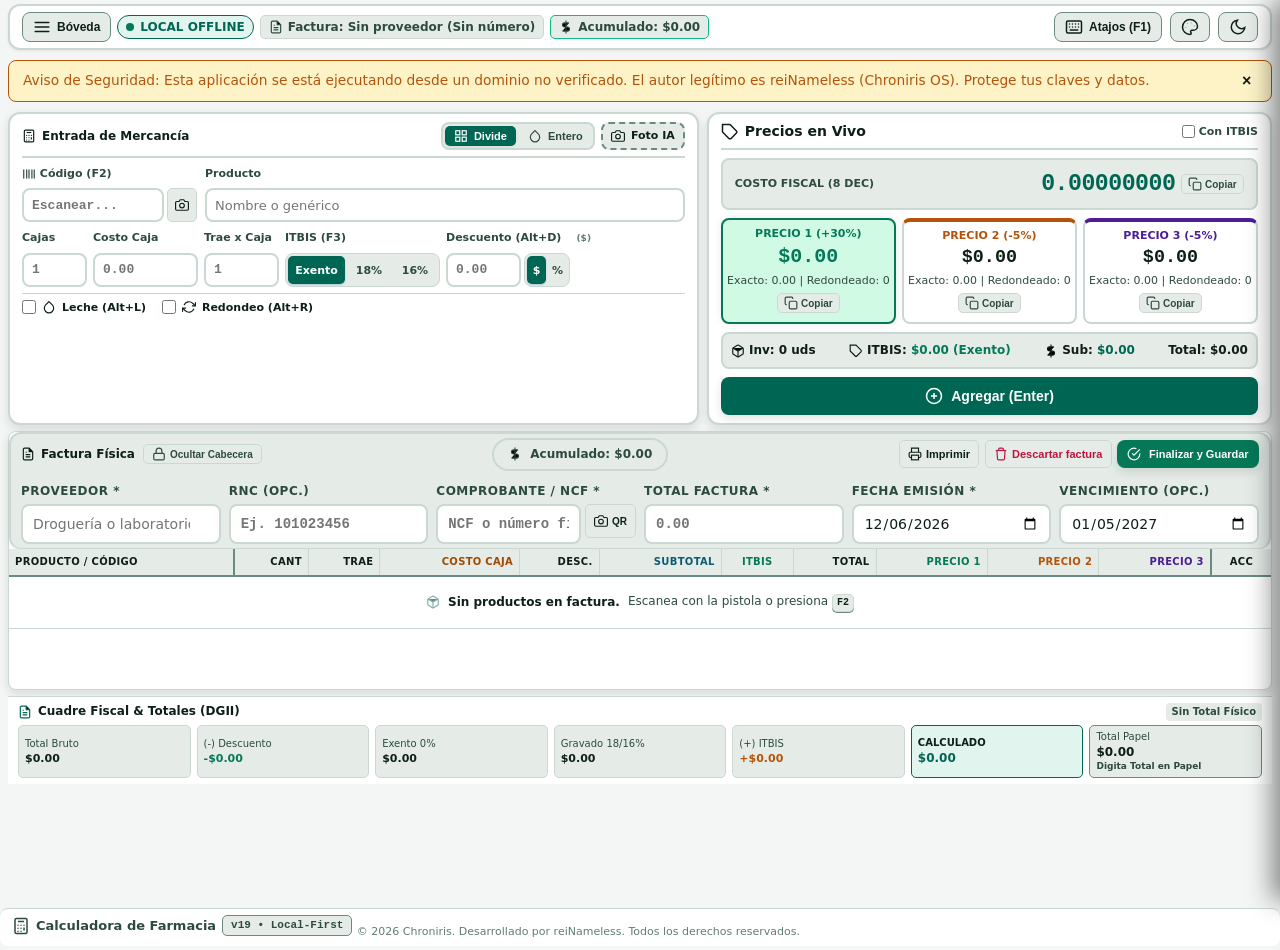
==== index.html @ 30083e2b "feat(release): version publica oficial de Calculadora de Farmacia (Chroniris PWA v43)" ====
<!DOCTYPE html>
<html lang="es" data-tema="claro">
<head>
    <meta charset="UTF-8">
    <meta name="viewport" content="width=device-width, initial-scale=1.0">
    <meta name="description" content="Calculadora de Farmacia y Cockpit de Operaciones Local-First con cálculo fiscal dominicano a 8 decimales, validación GS1 y comprobantes DGII.">
    <meta name="author" content="Chroniris / reiNameless">
    <meta name="referrer" content="strict-origin-when-cross-origin">
    <meta name="color-scheme" content="light dark">
    <meta http-equiv="Content-Security-Policy" content="default-src 'self'; script-src 'self' 'unsafe-inline'; worker-src 'self'; style-src 'self' 'unsafe-inline'; img-src 'self' data: blob:; connect-src 'self' https://generativelanguage.googleapis.com; object-src 'none'; frame-ancestors 'none';">
    <script>
        // Anti-Clickjacking Framebusting Protection (Chroniris OS)
        if (window.top !== window.self) {
            try { window.top.location = window.self.location; } catch (_) {}
            document.documentElement.style.display = 'none';
            throw new Error('Chroniris OS: Bloqueado por seguridad contra incrustacion en marcos no autorizados (Anti-Clickjacking).');
        }
    </script>
    <title>Calculadora de Farmacia</title>
    <link rel="preconnect" href="https://generativelanguage.googleapis.com" crossorigin>
    <link rel="dns-prefetch" href="https://generativelanguage.googleapis.com">
    <link rel="manifest" href="manifest.json">
    <meta name="theme-color" content="#0052CC">
    <meta name="apple-mobile-web-app-capable" content="yes">
    <meta name="apple-mobile-web-app-status-bar-style" content="default">
    <meta name="apple-mobile-web-app-title" content="Calc Farmacia">
    <link rel="apple-touch-icon" href="icons/icon-192.png">
    <link rel="icon" type="image/png" sizes="192x192" href="icons/icon-192.png">
    <link rel="icon" type="image/svg+xml" href="icons/icon.svg">
    <link rel="stylesheet" href="css/estilos.css">
    <script>
        (function() {
            try {
                var t = localStorage.getItem('farmacia_tema') || 'claro';
                var p = localStorage.getItem('farmacia_paleta') || 'botica';
                document.documentElement.setAttribute('data-tema', t);
                document.documentElement.setAttribute('data-paleta', p);
            } catch (_) {}
        })();
    </script>
</head>
<body>
<svg xmlns="http://www.w3.org/2000/svg" style="display:none">
        <defs>
            <symbol id="i-calc" viewBox="0 0 24 24"><rect x="4" y="2" width="16" height="20" rx="2" stroke="currentColor" stroke-width="2" fill="none"/><line x1="8" y1="6" x2="16" y2="6" stroke="currentColor" stroke-width="2"/><line x1="16" y1="14" x2="16" y2="18" stroke="currentColor" stroke-width="2"/><circle cx="8" cy="11" r="1" fill="currentColor"/><circle cx="12" cy="11" r="1" fill="currentColor"/><circle cx="16" cy="11" r="1" fill="currentColor"/><circle cx="8" cy="15" r="1" fill="currentColor"/><circle cx="12" cy="15" r="1" fill="currentColor"/><circle cx="8" cy="19" r="1" fill="currentColor"/><circle cx="12" cy="19" r="1" fill="currentColor"/></symbol>
            <symbol id="i-doc" viewBox="0 0 24 24"><path d="M14 2H6a2 2 0 0 0-2 2v16a2 2 0 0 0 2 2h12a2 2 0 0 0 2-2V8z" stroke="currentColor" stroke-width="2" fill="none"/><path d="M14 2v6h6M16 13H8M16 17H8M10 9H8" stroke="currentColor" stroke-width="2"/></symbol>
            <symbol id="i-scan" viewBox="0 0 24 24"><path d="M8 3H5a2 2 0 0 0-2 2v3m18 0V5a2 2 0 0 0-2-2h-3m0 18h3a2 2 0 0 0 2-2v-3M3 16v3a2 2 0 0 0 2 2h3" stroke="currentColor" stroke-width="2" fill="none"/></symbol>
            <symbol id="i-list" viewBox="0 0 24 24"><path d="M8 6h13M8 12h13M8 18h13M3 6h.01M3 12h.01M3 18h.01" stroke="currentColor" stroke-width="2"/></symbol>
            <symbol id="i-hist" viewBox="0 0 24 24"><circle cx="12" cy="12" r="10" stroke="currentColor" stroke-width="2" fill="none"/><path d="M12 6v6l4 2" stroke="currentColor" stroke-width="2"/></symbol>
            <symbol id="i-box" viewBox="0 0 24 24"><path d="M21 16V8a2 2 0 0 0-1-1.73l-7-4a2 2 0 0 0-2 0l-7 4A2 2 0 0 0 3 8v8a2 2 0 0 0 1 1.73l7 4a2 2 0 0 0 2 0l7-4A2 2 0 0 0 21 16z" stroke="currentColor" stroke-width="2" fill="none"/><path d="M3.27 6.96 12 12.01l8.73-5.05M12 22.08V12" stroke="currentColor" stroke-width="2"/></symbol>
            <symbol id="i-wallet" viewBox="0 0 24 24"><path d="M12 1v22M17 5H9.5a3.5 3.5 0 0 0 0 7h5a3.5 3.5 0 0 1 0 7H6" stroke="currentColor" stroke-width="2"/></symbol>
            <symbol id="i-pct" viewBox="0 0 24 24"><path d="M19 5 5 19" stroke="currentColor" stroke-width="2"/><circle cx="6.5" cy="6.5" r="2.5" stroke="currentColor" stroke-width="2" fill="none"/><circle cx="17.5" cy="17.5" r="2.5" stroke="currentColor" stroke-width="2" fill="none"/></symbol>
            <symbol id="i-sync" viewBox="0 0 24 24"><path d="M23 4v6h-6M1 20v-6h6" stroke="currentColor" stroke-width="2" fill="none"/><path d="M3.51 9a9 9 0 0 1 14.85-3.36L23 10M1 14l4.64 4.36A9 9 0 0 0 20.49 15" stroke="currentColor" stroke-width="2" fill="none"/></symbol>
            <symbol id="i-plus" viewBox="0 0 24 24"><circle cx="12" cy="12" r="10" stroke="currentColor" stroke-width="2" fill="none"/><line x1="12" y1="8" x2="12" y2="16" stroke="currentColor" stroke-width="2"/><line x1="8" y1="12" x2="16" y2="12" stroke="currentColor" stroke-width="2"/></symbol>
            <symbol id="i-copy" viewBox="0 0 24 24"><rect x="9" y="9" width="13" height="13" rx="2" stroke="currentColor" stroke-width="2" fill="none"/><path d="M5 15H4a2 2 0 0 1-2-2V4a2 2 0 0 1 2-2h9a2 2 0 0 1 2 2v1" stroke="currentColor" stroke-width="2" fill="none"/></symbol>
            <symbol id="i-check" viewBox="0 0 24 24"><polyline points="20 6 9 17 4 12" stroke="currentColor" stroke-width="2.5" fill="none" stroke-linecap="round" stroke-linejoin="round"/></symbol>
            <symbol id="i-print" viewBox="0 0 24 24"><path d="M6 9V2h12v7M6 18H4a2 2 0 0 1-2-2v-5a2 2 0 0 1 2-2h16a2 2 0 0 1 2 2v5a2 2 0 0 1-2 2h-2" stroke="currentColor" stroke-width="2" fill="none"/><rect x="6" y="14" width="12" height="8" stroke="currentColor" stroke-width="2" fill="none"/></symbol>
            <symbol id="i-checkc" viewBox="0 0 24 24"><path d="M22 11.08V12a10 10 0 1 1-5.93-9.14" stroke="currentColor" stroke-width="2" fill="none"/><path d="M22 4 12 14.01l-3-3" stroke="currentColor" stroke-width="2" fill="none"/></symbol>
            <symbol id="i-edit" viewBox="0 0 24 24"><path d="M11 4H4a2 2 0 0 0-2 2v14a2 2 0 0 0 2 2h14a2 2 0 0 0 2-2v-7" stroke="currentColor" stroke-width="2" fill="none"/><path d="M18.5 2.5a2.121 2.121 0 0 1 3 3L12 15l-4 1 1-4 9.5-9.5z" stroke="currentColor" stroke-width="2" fill="none"/></symbol>
            <symbol id="i-trash" viewBox="0 0 24 24"><polyline points="3 6 5 6 21 6" stroke="currentColor" stroke-width="2"/><path d="M19 6l-1 14a2 2 0 0 1-2 2H8a2 2 0 0 1-2-2L5 6m3 0V4a2 2 0 0 1 2-2h4a2 2 0 0 1 2 2v2" stroke="currentColor" stroke-width="2" fill="none"/></symbol>
            <symbol id="i-warn" viewBox="0 0 24 24"><path d="M10.29 3.86 1.82 18a2 2 0 0 0 1.71 3h16.94a2 2 0 0 0 1.71-3L13.71 3.86a2 2 0 0 0-3.42 0zM12 9v4M12 17h.01" stroke="currentColor" stroke-width="2" fill="none"/></symbol>
            <symbol id="i-folder" viewBox="0 0 24 24"><path d="M22 19a2 2 0 0 1-2 2H4a2 2 0 0 1-2-2V5a2 2 0 0 1 2-2h5l2 3h9a2 2 0 0 1 2 2z" stroke="currentColor" stroke-width="2" fill="none"/></symbol>
            <symbol id="i-down" viewBox="0 0 24 24"><path d="M21 15v4a2 2 0 0 1-2 2H5a2 2 0 0 1-2-2v-4M7 10l5 5 5-5M12 15V3" stroke="currentColor" stroke-width="2" fill="none"/></symbol>
            <symbol id="i-up" viewBox="0 0 24 24"><path d="M21 15v4a2 2 0 0 1-2 2H5a2 2 0 0 1-2-2v-4M17 8l-5-5-5 5M12 3v12" stroke="currentColor" stroke-width="2" fill="none"/></symbol>
            <symbol id="i-drop" viewBox="0 0 24 24"><path d="M12 2.69l5.66 5.66a8 8 0 1 1-11.31 0z" stroke="currentColor" stroke-width="2" fill="none"/></symbol>
            <symbol id="i-grid" viewBox="0 0 24 24"><rect x="3" y="3" width="7" height="7" stroke="currentColor" stroke-width="2" fill="none"/><rect x="14" y="3" width="7" height="7" stroke="currentColor" stroke-width="2" fill="none"/><rect x="14" y="14" width="7" height="7" stroke="currentColor" stroke-width="2" fill="none"/><rect x="3" y="14" width="7" height="7" stroke="currentColor" stroke-width="2" fill="none"/></symbol>
            <symbol id="i-barcode" viewBox="0 0 24 24"><path d="M3 5v14M8 5v14M12 5v14M17 5v14M21 5v14" stroke="currentColor" stroke-width="2" stroke-linecap="round"/></symbol>
            <symbol id="i-tag" viewBox="0 0 24 24"><path d="M20.59 13.41l-7.17 7.17a2 2 0 0 1-2.83 0L2 12V2h10l8.59 8.59a2 2 0 0 1 0 2.82z" stroke="currentColor" stroke-width="2" fill="none"/><line x1="7" y1="7" x2="7.01" y2="7" stroke="currentColor" stroke-width="2"/></symbol>
            <symbol id="i-settings" viewBox="0 0 24 24"><circle cx="12" cy="12" r="3" stroke="currentColor" stroke-width="2" fill="none"/><path d="M19.4 15a1.65 1.65 0 0 0 .33 1.82l.06.06a2 2 0 0 1-2.83 2.83l-.06-.06a1.65 1.65 0 0 0-1.82-.33 1.65 1.65 0 0 0-1 1.51V21a2 2 0 0 1-4 0v-.09A1.65 1.65 0 0 0 9 19.4a1.65 1.65 0 0 0-1.82.33l-.06.06a2 2 0 0 1-2.83-2.83l.06-.06a1.65 1.65 0 0 0 .33-1.82 1.65 1.65 0 0 0-1.51-1H3a2 2 0 0 1 0-4h.09A1.65 1.65 0 0 0 4.6 9a1.65 1.65 0 0 0-.33-1.82l-.06-.06a2 2 0 0 1 2.83-2.83l.06.06a1.65 1.65 0 0 0 1.82.33H9a1.65 1.65 0 0 0 1-1.51V3a2 2 0 0 1 4 0v.09a1.65 1.65 0 0 0 1 1.51 1.65 1.65 0 0 0 1.82-.33l.06-.06a2 2 0 0 1 2.83 2.83l-.06.06a1.65 1.65 0 0 0-.33 1.82V9a1.65 1.65 0 0 0 1.51 1H21a2 2 0 0 1 0 4h-.09a1.65 1.65 0 0 0-1.51 1z" stroke="currentColor" stroke-width="2" fill="none"/></symbol>
            <symbol id="i-lock" viewBox="0 0 24 24"><rect x="3" y="11" width="18" height="11" rx="2" ry="2" stroke="currentColor" stroke-width="2" fill="none"/><path d="M7 11V7a5 5 0 0 1 10 0v4" stroke="currentColor" stroke-width="2" fill="none"/></symbol>
            <symbol id="i-unlock" viewBox="0 0 24 24"><rect x="3" y="11" width="18" height="11" rx="2" ry="2" stroke="currentColor" stroke-width="2" fill="none"/><path d="M7 11V7a5 5 0 0 1 9.9-1" stroke="currentColor" stroke-width="2" fill="none"/></symbol>
            <symbol id="i-camera" viewBox="0 0 24 24"><path d="M23 19a2 2 0 0 1-2 2H3a2 2 0 0 1-2-2V8a2 2 0 0 1 2-2h4l2-3h6l2 3h4a2 2 0 0 1 2 2z" stroke="currentColor" stroke-width="2" fill="none"/><circle cx="12" cy="13" r="4" stroke="currentColor" stroke-width="2" fill="none"/></symbol>
            <symbol id="i-moon" viewBox="0 0 24 24"><path d="M21 12.79A9 9 0 1 1 11.21 3 7 7 0 0 0 21 12.79z" stroke="currentColor" stroke-width="2" fill="none"/></symbol>
            <symbol id="i-sun" viewBox="0 0 24 24"><circle cx="12" cy="12" r="5" stroke="currentColor" stroke-width="2" fill="none"/><line x1="12" y1="1" x2="12" y2="3" stroke="currentColor" stroke-width="2"/><line x1="12" y1="21" x2="12" y2="23" stroke="currentColor" stroke-width="2"/><line x1="4.22" y1="4.22" x2="5.64" y2="5.64" stroke="currentColor" stroke-width="2"/><line x1="18.36" y1="18.36" x2="19.78" y2="19.78" stroke="currentColor" stroke-width="2"/><line x1="1" y1="12" x2="3" y2="12" stroke="currentColor" stroke-width="2"/><line x1="21" y1="12" x2="23" y2="12" stroke="currentColor" stroke-width="2"/><line x1="4.22" y1="19.78" x2="5.64" y2="18.36" stroke="currentColor" stroke-width="2"/><line x1="18.36" y1="5.64" x2="19.78" y2="4.22" stroke="currentColor" stroke-width="2"/></symbol>
            <symbol id="i-menu" viewBox="0 0 24 24"><line x1="3" y1="12" x2="21" y2="12" stroke="currentColor" stroke-width="2.2" stroke-linecap="round"/><line x1="3" y1="6" x2="21" y2="6" stroke="currentColor" stroke-width="2.2" stroke-linecap="round"/><line x1="3" y1="18" x2="21" y2="18" stroke="currentColor" stroke-width="2.2" stroke-linecap="round"/></symbol>
            <symbol id="i-close" viewBox="0 0 24 24"><line x1="18" y1="6" x2="6" y2="18" stroke="currentColor" stroke-width="2.2" stroke-linecap="round"/><line x1="6" y1="6" x2="18" y2="18" stroke="currentColor" stroke-width="2.2" stroke-linecap="round"/></symbol>
            <symbol id="i-kbd" viewBox="0 0 24 24"><rect x="2" y="4" width="20" height="16" rx="2" stroke="currentColor" stroke-width="2" fill="none"/><line x1="6" y1="8" x2="6" y2="8" stroke="currentColor" stroke-width="2" stroke-linecap="round"/><line x1="10" y1="8" x2="10" y2="8" stroke="currentColor" stroke-width="2" stroke-linecap="round"/><line x1="14" y1="8" x2="14" y2="8" stroke="currentColor" stroke-width="2" stroke-linecap="round"/><line x1="18" y1="8" x2="18" y2="8" stroke="currentColor" stroke-width="2" stroke-linecap="round"/><line x1="6" y1="12" x2="6" y2="12" stroke="currentColor" stroke-width="2" stroke-linecap="round"/><line x1="10" y1="12" x2="10" y2="12" stroke="currentColor" stroke-width="2" stroke-linecap="round"/><line x1="14" y1="12" x2="14" y2="12" stroke="currentColor" stroke-width="2" stroke-linecap="round"/><line x1="18" y1="12" x2="18" y2="12" stroke="currentColor" stroke-width="2" stroke-linecap="round"/><line x1="7" y1="16" x2="17" y2="16" stroke="currentColor" stroke-width="2" stroke-linecap="round"/></symbol>
            <symbol id="i-info" viewBox="0 0 24 24"><circle cx="12" cy="12" r="10" stroke="currentColor" stroke-width="2" fill="none"/><line x1="12" y1="16" x2="12" y2="12" stroke="currentColor" stroke-width="2"/><line x1="12" y1="8" x2="12.01" y2="8" stroke="currentColor" stroke-width="2"/></symbol>
            <symbol id="i-palette" viewBox="0 0 24 24"><circle cx="13.5" cy="6.5" r=".5" fill="currentColor"/><circle cx="17.5" cy="10.5" r=".5" fill="currentColor"/><circle cx="8.5" cy="7.5" r=".5" fill="currentColor"/><circle cx="6.5" cy="12.5" r=".5" fill="currentColor"/><path d="M12 2C6.5 2 2 6.5 2 12s4.5 10 10 10c.926 0 1.648-.746 1.648-1.688 0-.437-.18-.835-.437-1.125-.29-.289-.438-.652-.438-1.125a1.64 1.64 0 0 1 1.668-1.668h1.996c3.051 0 5.555-2.503 5.555-5.554C21.965 6.012 17.461 2 12 2z" stroke="currentColor" stroke-width="2" fill="none"/></symbol>
        </defs>
    </svg>
<div class="contenedor">

        <!-- CABECERA MINIMALISTA (EL NOMBRE SOLO ESTÁ EN LA PESTAÑA DEL NAVEGADOR) -->
        <header class="barra-superior">
            <div class="header-izquierda" style="flex-wrap:wrap;gap:6px;align-items:center;">
                <!-- BOTÓN HAMBURGUESA / BÓVEDA (ACCESO A DICCIONARIO, FÓRMULAS, IA, HISTORIAL) -->
                <button class="btn-header" id="btnAbrirBoveda" title="Abrir Bóveda del Sistema">
                    <svg class="ico"><use href="#i-menu"/></svg>
                    <span>Bóveda</span>
                </button>
                <div class="indicador-pwa">
                    <span class="punto-verde"></span>
                    <span>LOCAL OFFLINE</span>
                </div>
                <span class="badge-header" id="topInvoiceBadge">
                    <svg class="ico ico-sm"><use href="#i-doc"/></svg>
                    <span id="topInvoiceText">Factura: FAC-00892</span>
                </span>
                <span class="badge-header" id="topItemsCount" style="display:none;">
                    <svg class="ico ico-sm"><use href="#i-box"/></svg>
                    <span>2 productos</span>
                </span>
                <span class="badge-header" id="topDiccionarioCount" style="display:none;" title="Productos aprendidos en el diccionario">
                    <svg class="ico ico-sm"><use href="#i-barcode"/></svg>
                    <span>14 códigos</span>
                </span>
                <span class="badge-header badge-cuadre-top" id="topCuadreBadge">
                    <svg class="ico ico-sm"><use href="#i-wallet"/></svg>
                    <span id="topCuadreText">Acumulado: $0.00</span>
                </span>
            </div>
            <div style="display:flex;gap:var(--espacio-2);align-items:center;">
                <!-- BOTÓN PARA ATAJOS DE TECLADO Y AYUDA -->
                <button type="button" class="btn-header" id="btnModalAtajos" title="Atajos de Teclado y Ayuda (F1)">
                    <svg class="ico"><use href="#i-kbd"/></svg>
                    <span>Atajos (F1)</span>
                </button>
                <!-- BOTÓN PARA ALTERNAR PALETA DE COLORES (BOTICA / COBALTO) -->
                <button type="button" class="btn-header" id="btnTogglePaleta" title="Alternar Paleta: Botica Esmeralda / Cobalto Quirúrgico" aria-label="Alternar Paleta de Colores">
                    <svg class="ico" id="svgIconoPaleta"><use href="#i-palette"/></svg>
                    <span id="txtLabelPaleta" style="display:none;">Botica Esmeralda</span>
                </button>
                <!-- BOTÓN PARA CAMBIAR AL MODO ULTRA-DARK CON ICONO SVG -->
                <button class="btn-header" id="btnToggleTema" title="Alternar Modo Claro / Oscuro" aria-label="Alternar Modo Claro / Oscuro">
                    <svg class="ico" id="svgIconoTema"><use href="#i-moon"/></svg>
                    <span id="txtLabelTema" style="display:none;">Modo Ultra-Dark</span>
                </button>
                <!-- btnAjustesModal en Bóveda -->
            </div>
        </header>

        <div id="notificacionGlobal" class="alert-banner" role="alert" aria-live="polite" style="display:none;margin-bottom:var(--espacio-2);"></div>

        <!-- CONTENIDO PRINCIPAL DE OPERACIONES (COCKPIT DUAL & MODO POS) -->
        <main id="contenidoPrincipal">
            <!-- BARRA DE PESTAÑAS RESPONSIVA PARA SPLIT-SCREEN / MÓVIL (ROL 02) -->
            <nav class="cockpit-tabs-barra" id="cockpitTabs" role="tablist" aria-label="Modo de Operación Cockpit">
                <button type="button" class="cockpit-tab activo" id="tabCockpitCalc" role="tab" aria-selected="true" aria-controls="cockpitColumnaCalc">
                    <svg class="ico ico-sm"><use href="#i-calc"/></svg>
                    <span>1. Entrada</span>
                </button>
                <button type="button" class="cockpit-tab" id="tabCockpitFactura" role="tab" aria-selected="false" aria-controls="cockpitColumnaFactura">
                    <svg class="ico ico-sm"><use href="#i-doc"/></svg>
                    <span>2. Factura & Cuadre</span>
                    <span class="badge-tab-count" id="badgeTabFacturaCount">0</span>
                </button>
            </nav>

            <div class="cockpit-dual-grid" id="cockpitDualGrid">
                <!-- COLUMNA 1: CALCULADORA RÁPIDA Y PRECIOS EN VIVO (CERO SCROLL) -->
                <div class="cockpit-col-calc" id="cockpitColumnaCalc" role="tabpanel" aria-labelledby="tabCockpitCalc">
                    <section class="grid-operativo" id="seccionCalculadora">
                        <!-- Tarjeta Entrada Rápida de Mercancía -->
                        <div class="tarjeta">
                            <div>
                                <div class="tarjeta-header" style="display:flex;justify-content:space-between;align-items:center;flex-wrap:wrap;gap:6px;margin-bottom:8px;">
                                    <span class="tarjeta-titulo" style="font-size:12px;font-weight:700;">
                                        <svg class="ico ico-sm"><use href="#i-calc"/></svg>
                                        <span>Entrada de Mercancía</span>
                                    </span>
                                    <div style="display:flex;gap:6px;align-items:center;">
                                        <div class="selector-tipo-caja" style="margin:0;height:28px;padding:2px;">
                                            <button type="button" class="btn-tipo-opcion activo" id="btnTipoDivisible" style="font-size:11px;padding:2px 8px;">
                                                <svg class="ico ico-sm"><use href="#i-grid"/></svg>
                                                <span>Divide</span>
                                            </button>
                                            <button type="button" class="btn-tipo-opcion" id="btnTipoEntero" style="font-size:11px;padding:2px 8px;">
                                                <svg class="ico ico-sm"><use href="#i-drop"/></svg>
                                                <span>Entero</span>
                                            </button>
                                        </div>
                                        <select id="calcTipo" style="display:none;">
                                            <option value="divisible" selected>Se divide (Pastillas / Blíster / Ampollas)</option>
                                            <option value="entero">Se vende entero (Jarabe / Crema / Gotas)</option>
                                        </select>
                                        <label class="dropzone-foto" style="height:28px;padding:0 8px;font-size:11px;" title="Cargar foto de factura (IA)">
                                            <svg class="ico ico-sm"><use href="#i-camera"/></svg>
                                            <span>Foto IA</span>
                                            <input type="file" id="iaImagenInputDirecto" style="display:none" accept="image/*,application/pdf" multiple>
                                        </label>
                                    </div>
                                </div>

                                <div class="form-grid-compacto">
                                    <!-- Fila 1: Código (compacto ~175px) y Nombre (amplio) -->
                                    <div class="fila-producto-id">
                                        <div class="campo campo-codigo">
                                            <label class="campo-label" for="calcCodigoBarras"><svg class="ico ico-sm"><use href="#i-barcode"/></svg> Código (F2)</label>
                                            <div style="display:flex;gap:3px;">
                                                <input type="text" class="input-control input-mono" id="calcCodigoBarras" placeholder="Escanear..." inputmode="numeric" pattern="[0-9]*" style="flex:1;min-width:0;">
                                                <button type="button" class="btn-icono" id="btnEscanearCamara" title="Escanear con cámara" aria-label="Escanear código de barras con cámara" style="height:34px;padding:0 7px;flex-shrink:0;">
                                                    <svg class="ico ico-sm"><use href="#i-camera"/></svg>
                                                </button>
                                            </div>
                                        </div>
                                        <div class="campo campo-nombre">
                                            <label class="campo-label" for="calcNombre">Producto</label>
                                            <input type="text" class="input-control" id="calcNombre" placeholder="Nombre o genérico" list="listaSugerenciasProductos" autocomplete="off">
                                            <datalist id="listaSugerenciasProductos"></datalist>
                                            <span id="badgeEstadoProducto" style="display:none !important;"></span>
                                        </div>
                                    </div>

                                    <!-- Fila 2: Cajas, Costo, Trae, ITBIS y Descuento en proporciones óptimas -->
                                    <div class="fila-valores-compacta">
                                        <div class="campo campo-cajas">
                                            <label class="campo-label" for="calcCajasCompradas">Cajas</label>
                                            <input type="number" id="calcCajasCompradas" class="input-control input-mono" placeholder="1" min="1">
                                        </div>
                                        <div class="campo campo-costo">
                                            <div style="display:flex;justify-content:space-between;align-items:center;">
                                                <label class="campo-label" for="calcPrecioCaja">Costo Caja</label>
                                                <span id="badgeVariacionCostoCockpit" class="badge-radar-costo" style="display:none;" aria-live="polite"></span>
                                            </div>
                                            <input type="number" id="calcPrecioCaja" class="input-control input-mono" placeholder="0.00" step="0.01">
                                        </div>
                                        <div class="campo campo-trae" id="boxUnidadesPorCaja">
                                            <label class="campo-label" for="calcUnidadesCaja">Trae x Caja</label>
                                            <input type="number" id="calcUnidadesCaja" class="input-control input-mono" placeholder="1" min="1">
                                        </div>
                                        <div class="campo campo-itbis">
                                            <label class="campo-label">ITBIS (F3)</label>
                                            <div class="selector-itbis-rapido">
                                                <button type="button" class="btn-itbis-opcion activo" id="btnItbis0" data-pct="0">Exento</button>
                                                <button type="button" class="btn-itbis-opcion" id="btnItbis18" data-pct="18">18%</button>
                                                <button type="button" class="btn-itbis-opcion" id="btnItbis16" data-pct="16">16%</button>
                                            </div>
                                            <input type="checkbox" id="calcItbis" style="display:none;">
                                            <span id="lblItbisToggle" style="display:none;">Sumar 18% ITBIS</span>
                                        </div>
                                        <div class="campo campo-desc">
                                            <label class="campo-label" style="display:flex;justify-content:space-between;align-items:center;">
                                                <span>Descuento (Alt+D)</span>
                                                <span style="font-size:9px;color:var(--color-texto-desactivado);" id="lblDescModoTexto">$</span>
                                            </label>
                                            <div style="display:flex;gap:3px;">
                                                <input type="number" id="calcDescuento" class="input-control input-mono" placeholder="0.00" min="0" step="0.01" style="width:75px;">
                                                <div class="selector-desc-modo">
                                                    <button type="button" class="btn-itbis-opcion activo" id="btnDescMonto" title="Descuento en $">$</button>
                                                    <button type="button" class="btn-itbis-opcion" id="btnDescPorc" title="Descuento en %">%</button>
                                                </div>
                                            </div>
                                        </div>
                                    </div>

                                    <!-- Fila Opcional: Lote y Vencimiento (Semáforo FEFO Sanitario - Oculto por Defecto) -->
                                    <div class="fila-fefo-compacta" style="display:none;">
                                        <div class="campo campo-lote" style="width:110px;flex-shrink:0;">
                                            <label class="campo-label" for="calcLote">Lote</label>
                                            <input type="text" id="calcLote" class="input-control input-mono" placeholder="Ej. L-102" style="height:30px;font-size:12px;" autocomplete="off">
                                        </div>
                                        <div class="campo campo-vencimiento" style="width:145px;flex-shrink:0;">
                                            <div style="display:flex;justify-content:space-between;align-items:center;">
                                                <label class="campo-label" for="calcVencimiento">Vence</label>
                                                <span id="badgeSemaforoFefoCockpit" class="badge-fefo-pill" style="display:none;" aria-live="polite"></span>
                                            </div>
                                            <input type="month" id="calcVencimiento" class="input-control input-mono" style="height:30px;font-size:12px;">
                                        </div>
                                        <div style="flex:1;min-width:120px;display:flex;align-items:center;padding-top:12px;">
                                            <span id="textoFefoDetalle" style="font-size:10px;color:var(--color-texto-secundario);line-height:1.2;"></span>
                                        </div>
                                    </div>
                                </div>

                                <!-- Fila 3: Opciones Leche y Redondeo sin texto redundante -->
                                <div style="display:flex;justify-content:flex-start;align-items:center;margin-top:6px;padding-top:6px;border-top:1px solid var(--color-borde);gap:16px;">
                                    <label style="display:inline-flex;align-items:center;gap:6px;cursor:pointer;font-size:11px;font-weight:600;">
                                        <input type="checkbox" id="calcEsLeche" style="width:14px;height:14px;accent-color:var(--color-primario);cursor:pointer;">
                                        <svg class="ico ico-sm"><use href="#i-drop"/></svg>
                                        <span>Leche (Alt+L)</span>
                                    </label>
                                    <label style="display:inline-flex;align-items:center;gap:6px;cursor:pointer;font-size:11px;font-weight:600;">
                                        <input type="checkbox" id="calcRedondeo" style="width:14px;height:14px;accent-color:var(--color-alerta);">
                                        <svg class="ico ico-sm"><use href="#i-sync"/></svg>
                                        <span>Redondeo (Alt+R)</span>
                                    </label>
                                </div>
                            </div>
                        </div>

                        <!-- Tarjeta Salida de Precios en Vivo con Botones de Copiar -->
                        <div class="tarjeta">
                            <div>
                                <div class="tarjeta-header">
                                    <span class="tarjeta-titulo">
                                        <svg class="ico"><use href="#i-tag"/></svg>
                                        <span>Precios en Vivo</span>
                                    </span>
                                    <label style="display:inline-flex;align-items:center;gap:4px;cursor:pointer;font-size:11px;font-weight:600;color:var(--color-texto-secundario);user-select:none;" title="Alternar entre precios netos sin ITBIS o PVP final con ITBIS">
                                        <input type="checkbox" id="chkPreciosConItbis" style="width:13px;height:13px;accent-color:var(--color-primario);cursor:pointer;">
                                        <span>Con ITBIS</span>
                                    </label>
                                </div>

                                <!-- Costo Unitario Fiscal (8 decimales) + Copiar -->
                                <div class="costo-unitario-caja">
                                    <div>
                                        <div style="font-size:11px;color:var(--color-texto-secundario);font-weight:var(--peso-negrita);">COSTO FISCAL (8 DEC)</div>
                                    </div>
                                    <div style="display:flex;align-items:center;gap:6px;">
                                        <span class="numero-costo" id="resCostoUnitario">0.00000000</span>
                                        <button class="copy-chip" id="btnCopyCosto" data-copiar="resCostoUnitario" title="Copiar costo unitario">
                                            <svg class="ico ico-sm"><use href="#i-copy"/></svg> Copiar
                                        </button>
                                    </div>
                                </div>

                                <!-- Fichas P1, P2 y P3 + Copiar -->
                                <div class="precios-grid">
                                    <div class="ficha-precio p1">
                                        <div class="ficha-precio-titulo" id="lblTituloP1" style="color:var(--col-p1-color);">Precio 1 (+30%)</div>
                                        <div class="ficha-precio-cifra" id="resPrecio1">$0.00</div>
                                        <div class="ficha-precio-sub" id="subPrecio1">Red: <b id="resP1Red">$0</b></div>
                                        <button class="copy-chip" data-copiar="resPrecio1" style="margin-top:4px;" title="Copiar Precio 1">
                                            <svg class="ico ico-sm"><use href="#i-copy"/></svg> Copiar
                                        </button>
                                    </div>
                                    <div class="ficha-precio p2">
                                        <div class="ficha-precio-titulo" id="lblTituloP2" style="color:var(--col-p2-color);">Precio 2 (-5%)</div>
                                        <div class="ficha-precio-cifra" id="resPrecio2">$0.00</div>
                                        <div class="ficha-precio-sub" id="subPrecio2">Red: <b id="resP2Red">$0</b></div>
                                        <button class="copy-chip" data-copiar="resPrecio2" style="margin-top:4px;" title="Copiar Precio 2">
                                            <svg class="ico ico-sm"><use href="#i-copy"/></svg> Copiar
                                        </button>
                                    </div>
                                    <div class="ficha-precio p3">
                                        <div class="ficha-precio-titulo" id="lblTituloP3" style="color:var(--col-p3-color);">Precio 3 (-5%)</div>
                                        <div class="ficha-precio-cifra" id="resPrecio3">$0.00</div>
                                        <div class="ficha-precio-sub" id="subPrecio3">Red: <b id="resP3Red">$0</b></div>
                                        <button class="copy-chip" data-copiar="resPrecio3" style="margin-top:4px;" title="Copiar Precio 3">
                                            <svg class="ico ico-sm"><use href="#i-copy"/></svg> Copiar
                                        </button>
                                    </div>
                                </div>

                                <!-- Resumen Numérico Completo -->
                                <div class="resumen-bar">
                                    <span><svg class="ico ico-sm"><use href="#i-box"/></svg> Inv: <b id="resTotalUnidadesInventario">0</b> uds</span>
                                    <span><svg class="ico ico-sm"><use href="#i-tag"/></svg> ITBIS: <b id="resItbisLinea" style="color:var(--color-exito);">$0.00 (Exento)</b></span>
                                    <span><svg class="ico ico-sm"><use href="#i-wallet"/></svg> Sub: <b id="resSubtotalLinea" style="color:var(--color-accion);">$0.00</b></span>
                                    <span>Total: <b id="resAcumuladoConLinea" style="color:var(--color-texto-principal);">$0.00</b></span>
                                </div>
                            </div>

                            <button class="btn-primario" id="btnAgregarProducto">
                                <svg class="ico"><use href="#i-plus"/></svg>
                                <span>Agregar (Enter)</span>
                            </button>
                        </div>
                    </section>

                    <div class="tabla-card" id="seccionProductosRegistrados">
                        <!-- CABECERA DE DATOS DE LA FACTURA FÍSICA (COLAPSABLE / ALT+F) -->
                        <div class="tarjeta-factura" id="seccionDatosFactura" style="padding:4px 10px;border-bottom:1.5px solid var(--color-borde);background:var(--color-superficie-resaltada);">
                            <div class="factura-top-bar" style="padding:0;border:none;">
                                <div style="display:flex;align-items:center;gap:8px;">
                                    <div class="tarjeta-titulo" style="font-size:12px;margin:0;font-weight:700;">
                                        <svg class="ico ico-sm"><use href="#i-doc"/></svg>
                                        <span>Factura Física</span>
                                    </div>
                                    <button type="button" class="btn-toggle-cabecera" id="btnToggleDatosFactura" title="Minimizar / Desplegar datos de factura (Alt+F)" aria-expanded="true" style="padding:2px 8px;font-size:10px;">
                                        <svg class="ico ico-sm" id="icoToggleDatosFactura"><use href="#i-lock"/></svg>
                                        <span id="txtToggleDatosFactura">Cabecera (Alt+F)</span>
                                    </button>
                                </div>
                                <div class="badge-cuadre cuadre-neutro" id="facCuadreBadge">
                                    <svg class="ico ico-sm" id="facCuadreIco"><use href="#i-wallet"/></svg>
                                    <span id="facCuadreText">Acumulado: $0.00</span>
                                </div>
                                <div class="factura-acciones" style="display:flex;gap:6px;align-items:center;">
                                    <button class="btn-icono" id="btnImprimirActual" title="Imprimir Cuadre" style="height:28px;padding:0 8px;font-size:11px;">
                                        <svg class="ico ico-sm"><use href="#i-print"/></svg>
                                        <span>Imprimir</span>
                                    </button>
                                    <button class="btn-icono text-danger" id="btnDescartar" title="Descartar factura" style="height:28px;padding:0 8px;font-size:11px;">
                                        <svg class="ico ico-sm"><use href="#i-trash"/></svg>
                                        <span id="txtDescartar">Descartar</span>
                                    </button>
                                    <button class="btn-primario" id="btnFinalizarFactura" style="height:28px;padding:0 10px;background:var(--color-exito);font-size:11px;">
                                        <svg class="ico ico-sm"><use href="#i-checkc"/></svg>
                                        <span id="txtFinalizar">Finalizar (F4)</span>
                                    </button>
                                </div>
                            </div>

                            <!-- RESUMEN CHIP CUANDO LA CABECERA ESTÁ COLAPSADA -->
                            <div id="resumenFacturaCompacta" class="resumen-factura-compacta" style="display:none;margin-top:3px;">
                                <div class="chip-factura-item">
                                    <span class="chip-tag">Proveedor:</span>
                                    <strong id="chipFacProveedor">Sin proveedor</strong>
                                </div>
                                <div class="chip-factura-item">
                                    <span class="chip-tag">Factura #:</span>
                                    <strong class="mono" id="chipFacNumero">Sin número</strong>
                                </div>
                                <div class="chip-factura-item">
                                    <span class="chip-tag">Papel:</span>
                                    <strong class="mono" id="chipFacTotalPapel">$0.00</strong>
                                </div>
                                <button type="button" class="btn-chip-editar" id="btnExpandirDesdeChip" title="Desplegar y editar datos de factura">
                                    <svg class="ico ico-sm"><use href="#i-edit"/></svg>
                                    <span>Editar (Alt+F)</span>
                                </button>
                            </div>

                            <div id="alertaFacturaDuplicada" class="alert-banner alert-warning" style="display:none;margin-top:4px;"></div>

                            <!-- CAMPOS DE LA FACTURA -->
                            <div class="factura-campos-grid" id="gridCamposFactura" style="margin-top:4px;">
                                <div class="campo">
                                    <label class="campo-label" for="facProveedor">Proveedor *</label>
                                    <input type="text" class="input-control" id="facProveedor" placeholder="Droguería o laboratorio" list="listaProveedoresSugeridos">
                                    <datalist id="listaProveedoresSugeridos"></datalist>
                                </div>
                                <div class="campo">
                                    <label class="campo-label" for="facRnc">RNC (Opc.)</label>
                                    <input type="text" class="input-control input-mono" id="facRnc" placeholder="Ej. 101023456" maxlength="11" inputmode="numeric">
                                </div>
                                <div class="campo">
                                    <label class="campo-label" for="facNumero">Comprobante / NCF *</label>
                                    <div style="display:flex;gap:var(--espacio-1);">
                                        <input type="text" class="input-control input-mono" id="facNumero" placeholder="NCF o número físico" style="flex:1;min-width:0;">
                                        <button type="button" class="btn-icono" id="btnEscanearQrFactura" title="Escanear QR de Factura DGII con Cámara" aria-label="Escanear QR de Factura DGII con Cámara" style="flex-shrink:0;height:34px;padding:0 8px;display:inline-flex;align-items:center;justify-content:center;gap:4px;">
                                            <svg class="ico ico-sm"><use href="#i-camera"/></svg>
                                            <span style="font-size:10px;font-weight:600;">QR</span>
                                        </button>
                                    </div>
                                </div>
                                <div class="campo">
                                    <label class="campo-label" for="facTotalFisico">Total Factura *</label>
                                    <input type="number" class="input-control input-mono" id="facTotalFisico" placeholder="0.00" step="0.01">
                                </div>
                                <div class="campo">
                                    <label class="campo-label" for="facFechaEmision">Fecha Emisión *</label>
                                    <input type="date" class="input-control" id="facFechaEmision">
                                </div>
                                <div class="campo">
                                    <label class="campo-label" for="facFechaVencimiento">Vencimiento (Opc.)</label>
                                    <input type="date" class="input-control" id="facFechaVencimiento">
                                </div>
                            </div>
                        </div>
                        
                        <div id="avisoEdicion" style="display:none;padding:6px 10px;background:var(--color-superficie-resaltada);border-bottom:1px solid var(--color-borde);font-size:11px;">
                            <svg class="ico ico-sm"><use href="#i-edit"/></svg> Modo edición activa: Los cambios actualizarán el historial.
                        </div>
                        <div class="tabla-contenedor">
                            <table>
                                <thead>
                                    <tr>
                                        <th>Producto / Código</th>
                                        <th style="text-align:right;">Cant</th>
                                        <th style="text-align:right;">Trae</th>
                                        <th class="c-caja" style="text-align:right;">Costo Caja</th>
                                        <th style="text-align:right;">Desc.</th>
                                        <th class="c-sub" style="text-align:right;">Subtotal</th>
                                        <th class="c-itbis" style="text-align:center;">ITBIS</th>
                                        <th style="text-align:right;">Total</th>
                                        <th class="c-p1" style="text-align:right;">Precio 1</th>
                                        <th class="c-p2" style="text-align:right;">Precio 2</th>
                                        <th class="c-p3" style="text-align:right;">Precio 3</th>
                                        <th style="text-align:center;">Acc</th>
                                    </tr>
                                </thead>
                                <tbody id="tablaProductosActuales">
                                    <tr>
                                        <td class="celda-edit">
                                            <strong>Amoxicilina 500mg</strong>
                                            <div style="font-size:10px;color:var(--color-texto-secundario);font-family:var(--fuente-mono);">
                                                <svg class="ico ico-sm" style="vertical-align:-2px;"><use href="#i-barcode"/></svg> 750123456789
                                            </div>
                                            <span id="btnTablaTipo" style="display:none;"></span>
                                        </td>
                                        <td class="celda-edit td-mono">2</td>
                                        <td class="celda-edit td-mono">10</td>
                                        <td class="c-caja celda-edit td-mono">
                                            $100.00
                                            <div style="font-size:9px;opacity:0.85;">C/I: $118.00</div>
                                        </td>
                                        <td class="td-mono">$0.00</td>
                                        <td class="c-sub td-mono">$200.00</td>
                                        <td class="c-itbis" style="text-align:center;">
                                            <button class="badge-itbis itbis-on" id="btnToggleItbisDemo" style="padding:2px 8px;font-size:10px;" title="Clic para alternar Exento / 18% / 16%">
                                                <span>+18%</span>
                                                <span style="font-size:9px;">($36)</span>
                                            </button>
                                        </td>
                                        <td class="td-mono">$236.00</td>
                                        <td class="c-p1 td-mono">
                                            $15.34
                                            <div style="font-size:9px;opacity:0.85;">($15)</div>
                                        </td>
                                        <td class="c-p2 td-mono">
                                            $14.57
                                            <div style="font-size:9px;opacity:0.85;">($15)</div>
                                        </td>
                                        <td class="c-p3 td-mono">
                                            $13.84
                                            <div style="font-size:9px;opacity:0.85;">($14)</div>
                                        </td>
                                        <td style="text-align:center;">
                                            <div style="display:flex;gap:2px;justify-content:center;">
                                                <button class="btn-icono" style="padding:3px;" title="Editar"><svg class="ico ico-sm"><use href="#i-edit"/></svg></button>
                                                <button class="btn-icono text-danger" style="padding:3px;" title="Eliminar"><svg class="ico ico-sm"><use href="#i-trash"/></svg></button>
                                            </div>
                                        </td>
                                    </tr>
                                </tbody>
                            </table>
                        </div>


                    </div>

                        <!-- DESGLOSE GLOBAL FISCAL Y TOTALIZADOR DE FACTURA EN CURSO (DGII RD) -->
                        <div class="factura-resumen-fiscal" id="facturaResumenFiscal" role="region" aria-live="polite" aria-label="Cuadre fiscal y totales de factura">
                            <div class="factura-resumen-header">
                                <div style="display:flex;align-items:center;gap:6px;">
                                    <svg class="ico ico-sm" style="color:var(--color-accion);"><use href="#i-doc"/></svg>
                                    <span>Cuadre Fiscal &amp; Totales (DGII)</span>
                                </div>
                                <div id="badgeCuadreFiscal" role="status" aria-atomic="true" class="badge" style="font-size:10px;padding:2px 6px;border-radius:4px;background:var(--color-superficie-resaltada);">
                                    Pendiente de cuadre
                                </div>
                            </div>
                            <div class="factura-resumen-grid">
                                <div class="resumen-fiscal-card">
                                    <div class="text-muted" style="font-size:10px;">Total Bruto</div>
                                    <strong class="mono" style="font-size:11px;" id="resumenFiscalBruto">$0.00</strong>
                                </div>
                                <div class="resumen-fiscal-card">
                                    <div class="text-muted" style="font-size:10px;">(-) Descuento</div>
                                    <strong class="mono" style="font-size:11px;color:var(--color-exito);" id="resumenFiscalDescuento">-$0.00</strong>
                                </div>
                                <div class="resumen-fiscal-card">
                                    <div class="text-muted" style="font-size:10px;">Exento 0%</div>
                                    <strong class="mono" style="font-size:11px;" id="resumenFiscalExento">$0.00</strong>
                                </div>
                                <div class="resumen-fiscal-card">
                                    <div class="text-muted" style="font-size:10px;">Gravado 18/16%</div>
                                    <strong class="mono" style="font-size:11px;" id="resumenFiscalGravado">$0.00</strong>
                                </div>
                                <div class="resumen-fiscal-card">
                                    <div class="text-muted" style="font-size:10px;">(+) ITBIS</div>
                                    <strong class="mono" style="font-size:11px;color:var(--color-alerta);" id="resumenFiscalItbis">+$0.00</strong>
                                </div>
                                <div class="resumen-fiscal-card resumen-fiscal-calculado">
                                    <div style="font-size:10px;font-weight:var(--peso-negrita);color:var(--color-texto-principal);">CALCULADO</div>
                                    <strong class="mono" style="font-size:12px;color:var(--color-accion);" id="resumenFiscalTotalCalculado">$0.00</strong>
                                </div>
                                <div class="resumen-fiscal-card resumen-fiscal-papel" id="boxSemaforoCuadre">
                                    <div class="text-muted" style="font-size:10px;">Total Papel</div>
                                    <strong class="mono" style="font-size:12px;" id="resumenFiscalTotalFisico">$0.00</strong>
                                    <div id="resumenFiscalDiferencia" style="font-size:9px;font-weight:600;">Dif: $0.00</div>
                                </div>
                            </div>
                        </div>
                    </div>

                    <!-- ELEMENTOS DE COMPATIBILIDAD CON IDS REQUERIDOS (ROL 06 / CI) -->
                    <div class="mini-cuadre-strip" id="miniCuadreStrip" style="display:none;" aria-hidden="true">
                        <svg class="ico ico-sm" id="miniCuadreIco"><use href="#i-wallet"/></svg>
                        <span id="miniCuadreTexto">Acumulado: $0.00</span>
                        <span class="badge-cuadre cuadre-neutro" id="miniCuadreBadge">Sin Papel</span>
                        <button type="button" class="btn-mini-cuadre" id="btnVerFacturaDesdeMini" title="Ver tabla de factura física">
                            <span>Ver Factura</span>
                            <svg class="ico ico-sm"><use href="#i-doc"/></svg>
                        </button>
                    </div>
                </div>

                <!-- CONTENEDOR DE COMPATIBILIDAD CON ID cockpitColumnaFactura -->
                <div class="cockpit-col-factura" id="cockpitColumnaFactura" style="display:none;" aria-hidden="true"></div>
            </div>
        </main>

        <!-- PIE DE PÁGINA SEMÁNTICO Y LEGAL (CHRONIRIS OS - DERECHOS DE AUTOR) -->
        <footer class="pie-pagina-farmacia" role="contentinfo">
            <div class="footer-contenido">
                <div class="footer-col-info">
                    <div class="footer-marca">
                        <svg class="ico"><use href="#i-calc"/></svg>
                        <span>Calculadora de Farmacia</span>
                        <span class="badge-version">v19 • Local-First</span>
                    </div>
                    <p class="footer-desc">
                        Cockpit de recepción rápida de mercancía, cálculo fiscal de costos a 8 decimales, determinación de precios P1, P2 y P3, cuadre de facturas y memorización GS1.
                    </p>
                    <p class="footer-legal">
                        &copy; 2026 Chroniris. Desarrollado por reiNameless. Todos los derechos reservados.
                    </p>
                </div>
                <div class="footer-col-acciones" style="display:none;" aria-hidden="true">
                    <span id="btnAcercaDeFooter"></span>
                    <span id="btnAtajosFooter"></span>
                </div>
            </div>
        </footer>

        <!-- BÓVEDA DE LA FARMACIA: PANEL LATERAL DESLIZABLE (HISTORIAL Y FÓRMULAS) -->
        <div id="drawerBackdrop" class="drawer-backdrop"></div>
        <aside id="drawerBoveda" class="drawer-boveda" aria-label="Bóveda de la Farmacia">
            <div class="drawer-header">
                <div style="display:flex;align-items:center;gap:8px;">
                    <svg class="ico" style="color:var(--color-accion);"><use href="#i-folder"/></svg>
                    <strong style="font-size:var(--texto-base);">Bóveda de la Farmacia</strong>
                </div>
                <button class="btn-icono" id="btnCerrarBoveda" title="Cerrar Bóveda">
                    <svg class="ico ico-sm"><use href="#i-close"/></svg>
                </button>
            </div>

            <!-- Pestañas internas de la Bóveda -->
            <nav class="drawer-tabs">
                <button class="drawer-tab-btn activo" data-boveda-tab="seccionHistorial">
                    <svg class="ico ico-sm"><use href="#i-hist"/></svg>
                    <span>Historial (7d)</span>
                </button>
                <button class="drawer-tab-btn" data-boveda-tab="seccionDiccionario">
                    <svg class="ico ico-sm"><use href="#i-barcode"/></svg>
                    <span>Catálogo GS1</span>
                </button>
                <button class="drawer-tab-btn" data-boveda-tab="seccionReglasCalculo">
                    <svg class="ico ico-sm"><use href="#i-settings"/></svg>
                    <span>Fórmulas</span>
                </button>
                <button class="drawer-tab-btn" data-boveda-tab="seccionEscanerIA">
                    <svg class="ico ico-sm"><use href="#i-sync"/></svg>
                    <span>Datos & IA</span>
                </button>
                <button class="drawer-tab-btn" data-boveda-tab="seccionManualOperativo">
                    <svg class="ico ico-sm"><use href="#i-doc"/></svg>
                    <span>Guía & Manual</span>
                </button>
            </nav>

            <div class="drawer-contenido">
                <!-- 1. HISTORIAL DE FACTURAS (7 DÍAS) -->
                <section id="seccionHistorial" class="seccion-card boveda-panel activo">
                    <div class="seccion-card-header">
                        <div class="tarjeta-titulo">
                            <svg class="ico"><use href="#i-hist"/></svg>
                            <span>Historial de Facturas (Últimos 7 días)</span>
                        </div>
                        <div style="display:flex;gap:var(--espacio-2);flex-wrap:wrap;">
                            <button type="button" class="btn-icono" id="btnExportar606" title="Exportar reporte DGII 606 (23 columnas)" style="display:none;" aria-hidden="true">
                                <svg class="ico ico-sm"><use href="#i-print"/></svg>
                                <span>Exportar 606 (DGII)</span>
                            </button>
                            <button class="btn-icono" id="btnDescargarRespaldo" title="Descargar facturas en JSON">
                                <svg class="ico ico-sm"><use href="#i-down"/></svg>
                                <span>Exportar JSON</span>
                            </button>
                            <label class="btn-icono" style="cursor:pointer" title="Restaurar facturas desde JSON">
                                <svg class="ico ico-sm"><use href="#i-up"/></svg>
                                <span>Importar JSON</span>
                                <input type="file" id="inputRestaurarRespaldo" accept=".json,application/json" style="display:none">
                            </label>
                        </div>
                    </div>
                    <div id="contenedorHistorial">
                        <div style="font-size:12px;color:var(--color-texto-secundario);padding:8px 0;">3 facturas archivadas en la última semana.</div>
                    </div>
                </section>

                <!-- 2. CONFIGURACIÓN DE FÓRMULAS Y MÁRGENES (PROTEGIDA CON CANDADO) -->
                <section id="seccionReglasCalculo" class="seccion-card boveda-panel">
                    <div class="seccion-card-header">
                        <div class="tarjeta-titulo">
                            <svg class="ico"><use href="#i-settings"/></svg>
                            <span>Fórmulas Matemáticas y Porcentajes</span>
                        </div>
                        <div style="display:flex;align-items:center;gap:var(--espacio-2);flex-wrap:wrap;">
                            <span id="estadoCandadoReglas" class="badge-header" style="background:var(--color-superficie-resaltada);border-color:var(--color-borde);">
                                <svg class="ico ico-sm"><use href="#i-lock"/></svg> Protegido
                            </span>
                            <button class="btn-icono" id="btnToggleCandadoReglas">
                                <svg class="ico ico-sm"><use href="#i-unlock"/></svg>
                                <span>Desbloquear</span>
                            </button>
                        </div>
                    </div>

                    <fieldset id="fieldsetReglas" class="formula-fieldset" disabled>
                        <div class="form-grid" style="grid-template-columns: repeat(auto-fit, minmax(200px, 1fr));">
                            <div class="campo">
                                <label class="campo-label" for="cfgEstrategia">Estrategia de Precios</label>
                                <select id="cfgEstrategia" class="input-control">
                                    <option value="CASCADA_DESCUENTO">1. Cascada: P1 (+30%) &rarr; P2 (-5%) &rarr; P3 (-5%)</option>
                                    <option value="MARGEN_DIRECTO_COSTO">2. Margen Directo sobre Costo</option>
                                    <option value="MARGEN_BRUTO_FINANCIERO">3. Margen Financiero</option>
                                </select>
                            </div>
                            <div class="campo">
                                <label class="campo-label" for="cfgItbisPct">Impuesto ITBIS (%)</label>
                                <input type="number" id="cfgItbisPct" class="input-control input-mono" value="18" min="0" max="100" step="0.1">
                            </div>
                            <div class="campo">
                                <label class="campo-label" for="cfgAlertaInflacionPct">Alerta Alza Costo (%)</label>
                                <input type="number" id="cfgAlertaInflacionPct" class="input-control input-mono" value="5" min="0.5" max="100" step="0.5" title="Umbral de incremento en droguería para emitir sonido y aviso de alza">
                            </div>
                        </div>
                        <div class="form-grid form-grid-p-porcentajes" style="margin-top:8px;">
                            <div class="campo">
                                <label class="campo-label" id="lblCfgP1" for="cfgP1Pct">P1 (+%)</label>
                                <input type="number" id="cfgP1Pct" class="input-control input-mono" value="30" min="0" max="500" step="0.1">
                            </div>
                            <div class="campo">
                                <label class="campo-label" id="lblCfgP2" for="cfgP2Pct">P2 (-% s/P1)</label>
                                <input type="number" id="cfgP2Pct" class="input-control input-mono" value="5" min="0" max="500" step="0.1">
                            </div>
                            <div class="campo">
                                <label class="campo-label" id="lblCfgP3" for="cfgP3Pct">P3 (-% s/P2)</label>
                                <input type="number" id="cfgP3Pct" class="input-control input-mono" value="5" min="0" max="500" step="0.1">
                            </div>
                        </div>
                        <div style="display:flex;gap:var(--espacio-2);margin-top:var(--espacio-2);flex-wrap:wrap;">
                            <button type="button" class="btn-primario" id="btnGuardarReglas" style="height:34px;padding:0 12px;font-size:var(--texto-xs);">
                                <svg class="ico ico-sm"><use href="#i-check"/></svg>
                                <span>Guardar Reglas</span>
                            </button>
                            <button type="button" class="btn-icono" id="btnRestaurarReglasDefecto">
                                Valores por Defecto
                            </button>
                        </div>
                    </fieldset>

                    <!-- SELECCIÓN DE PALETA CROMÁTICA (BOTICA ESMERALDA / COBALTO QUIRÚRGICO) -->
                    <div style="margin-top:14px;padding:12px;border:1px solid var(--color-borde);border-radius:var(--radio-md);background:var(--color-superficie-resaltada);">
                        <div style="font-size:var(--texto-xs);font-weight:700;color:var(--color-texto-principal);margin-bottom:8px;display:flex;align-items:center;gap:6px;">
                            <svg class="ico ico-sm" style="color:var(--color-accion);"><use href="#i-palette"/></svg>
                            <span>Paleta Cromática del Sistema</span>
                        </div>
                        <div style="display:flex;gap:18px;align-items:center;flex-wrap:wrap;">
                            <label style="display:flex;align-items:center;gap:6px;cursor:pointer;font-size:var(--texto-xs);">
                                <input type="radio" name="radPaletaSistema" id="radPaletaBotica" value="botica" checked>
                                <span><strong>Botica Esmeralda</strong> (Salvia Alabastro & Salud)</span>
                            </label>
                            <label style="display:flex;align-items:center;gap:6px;cursor:pointer;font-size:var(--texto-xs);">
                                <input type="radio" name="radPaletaSistema" id="radPaletaCobalto" value="cobalto">
                                <span><strong>Cobalto Quirúrgico</strong> (Platino Titán & Bioanálisis)</span>
                            </label>
                        </div>
                    </div>
                </section>

                <!-- 3. CATÁLOGO MAESTRO (DIRECTO Y LIMPIO) -->
                <section id="seccionDiccionario" class="seccion-card boveda-panel">
                    <div class="seccion-card-header">
                        <div class="tarjeta-titulo">
                            <svg class="ico"><use href="#i-barcode"/></svg>
                            <span>Catálogo Maestro de Fármacos</span>
                        </div>
                        <div style="display:flex;gap:var(--espacio-2);flex-wrap:wrap;">
                            <button type="button" class="btn-icono" id="btnExportarCatalogoCsv" title="Exportar Catálogo Maestro para ERP o Excel (.csv)">
                                <svg class="ico ico-sm"><use href="#i-doc"/></svg>
                                <span>Exportar CSV</span>
                            </button>
                            <button type="button" class="btn-icono" id="btnSembrarCatalogoRd" title="Cargar base de datos inicial con 77 fármacos dominicanos">
                                <svg class="ico ico-sm"><use href="#i-sync"/></svg>
                                <span>Base RD (77 fármacos)</span>
                            </button>
                        </div>
                    </div>

                    <div style="display:flex;gap:var(--espacio-2);margin-bottom:var(--espacio-2);flex-wrap:wrap;">
                        <div style="flex:1;min-width:220px;">
                            <input type="text" id="filtroBuscadorDiccionario" class="input-control" placeholder="Buscar por nombre, código o laboratorio..." autocomplete="off">
                        </div>
                        <div style="min-width:180px;">
                            <select id="filtroCategoriaDiccionario" class="input-control" aria-label="Filtrar por categoría">
                                <option value="">Todas las categorías (A-Z)</option>
                            </select>
                        </div>
                    </div>
                    <div id="contenedorDiccionario">
                        <div style="font-size:12px;color:var(--color-texto-secundario);padding:8px 0;">14 productos memorizados en este dispositivo.</div>
                    </div>
                </section>

                <!-- 4. GESTIÓN DE DATOS, RESPALDOS & IA -->
                <section id="seccionEscanerIA" class="seccion-card boveda-panel">
                    <div class="seccion-card-header">
                        <div class="tarjeta-titulo">
                            <svg class="ico"><use href="#i-sync"/></svg>
                            <span>Datos, Respaldos & IA</span>
                        </div>
                    </div>

                    <!-- Tarjeta 1: Respaldo Completo del Sistema -->
                    <div class="boveda-grupo-tarjeta">
                        <div class="boveda-grupo-header">
                            <div>
                                <div class="boveda-grupo-titulo">
                                    <svg class="ico ico-sm"><use href="#i-box"/></svg>
                                    <span>Copia de Seguridad Completa (IndexedDB)</span>
                                </div>
                                <div class="helper-text" style="font-size:11px;margin-top:2px;">
                                    Catálogo, facturas, borrador activo y fórmulas en un único archivo JSON cifrado.
                                </div>
                            </div>
                            <div style="display:flex;gap:var(--espacio-2);flex-wrap:wrap;">
                                <button type="button" class="btn-icono" id="btnDescargarBaseCompleta">
                                    <svg class="ico ico-sm"><use href="#i-down"/></svg>
                                    <span>Descargar Base Total</span>
                                </button>
                                <label class="btn-icono" style="cursor:pointer">
                                    <svg class="ico ico-sm"><use href="#i-up"/></svg>
                                    <span>Restaurar Base Total</span>
                                    <input type="file" id="inputRestaurarBaseCompleta" accept=".json,application/json" style="display:none">
                                </label>
                            </div>
                        </div>
                    </div>

                    <!-- Tarjeta 2: Sincronización entre Cajas (Delta Patch) -->
                    <div class="boveda-grupo-tarjeta">
                        <div class="boveda-grupo-header">
                            <div>
                                <div class="boveda-grupo-titulo" style="color:var(--color-primario);">
                                    <svg class="ico ico-sm"><use href="#i-sync"/></svg>
                                    <span>Sincronización entre Cajas (Fusión sin Servidor)</span>
                                </div>
                                <div class="helper-text" style="font-size:11px;margin-top:2px;">
                                    Intercambia novedades con otra máquina por USB/Red sin borrar productos locales.
                                </div>
                            </div>
                            <div style="display:flex;gap:var(--espacio-2);flex-wrap:wrap;">
                                <button type="button" class="btn-icono" id="btnExportarParaOtraCaja">
                                    <svg class="ico ico-sm"><use href="#i-down"/></svg>
                                    <span>Exportar Novedades</span>
                                </button>
                                <label class="btn-icono" style="cursor:pointer">
                                    <svg class="ico ico-sm"><use href="#i-up"/></svg>
                                    <span>Importar Novedades</span>
                                    <input type="file" id="inputFusionarCatalogo" accept=".json,application/json" style="display:none">
                                </label>
                            </div>
                        </div>
                    </div>

                    <!-- Tarjeta 3: Respaldo Individual de Catálogo -->
                    <div class="boveda-grupo-tarjeta">
                        <div class="boveda-grupo-header">
                            <div>
                                <div class="boveda-grupo-titulo">
                                    <svg class="ico ico-sm"><use href="#i-barcode"/></svg>
                                    <span>Respaldo de Catálogo Maestro (.json)</span>
                                </div>
                            </div>
                            <div style="display:flex;gap:var(--espacio-2);flex-wrap:wrap;">
                                <button type="button" class="btn-icono" id="btnDescargarDiccionario">
                                    <svg class="ico ico-sm"><use href="#i-down"/></svg>
                                    <span>Exportar Catálogo</span>
                                </button>
                                <label class="btn-icono" style="cursor:pointer">
                                    <svg class="ico ico-sm"><use href="#i-up"/></svg>
                                    <span>Importar Catálogo</span>
                                    <input type="file" id="inputRestaurarDiccionario" accept=".json,application/json" style="display:none">
                                </label>
                            </div>
                        </div>
                    </div>

                    <!-- Tarjeta 4: Lector de Facturas Gemini IA -->
                    <div class="boveda-grupo-tarjeta">
                        <div class="boveda-grupo-titulo" style="margin-bottom:8px;">
                            <svg class="ico ico-sm"><use href="#i-scan"/></svg>
                            <span>Lector de Facturas con IA Gemini</span>
                        </div>
                        <div class="form-grid" style="grid-template-columns: 1fr;">
                            <div class="campo">
                                <label class="campo-label" for="iaApiKey">Clave API Google Gemini</label>
                                <input type="password" id="iaApiKey" class="input-control" placeholder="Pega tu API Key de Google" autocomplete="off" spellcheck="false">
                            </div>
                            <div class="campo">
                                <label class="campo-label" for="iaModelo">Modelo de IA</label>
                                <input type="text" id="iaModelo" class="input-control" value="gemini-2.5-flash">
                            </div>
                            <div class="campo">
                                <label class="campo-label" for="iaImagenInput">Foto / PDF de Factura para prueba</label>
                                <input type="file" id="iaImagenInput" class="input-control" accept="image/*,application/pdf" multiple>
                            </div>
                        </div>
                        <div id="iaEstadoTexto" class="helper-text" style="margin-top:4px;">
                            OCR inteligente: extrae automáticamente proveedor, fecha y productos desde foto física.
                        </div>
                    </div>
                </section>

                <!-- 5. GUÍA Y MANUAL OPERATIVO (CENTRALIZACIÓN DE REGLAS Y EXPLICACIONES) -->
                <section id="seccionManualOperativo" class="seccion-card boveda-panel" role="tabpanel" aria-label="Guía y Manual Operativo">
                    <div class="seccion-card-header">
                        <div class="tarjeta-titulo">
                            <svg class="ico"><use href="#i-doc"/></svg>
                            <span>Guía y Manual Operativo de Mostrador</span>
                        </div>
                    </div>

                    <!-- Módulo 1: Régimen Fiscal DGII RD -->
                    <div class="manual-bloque">
                        <h4 class="manual-subtitulo">
                            <svg class="ico ico-sm"><use href="#i-wallet"/></svg>
                            1. Normativa Tributaria Dominicana (DGII)
                        </h4>
                        <div class="manual-cuerpo">
                            <p><strong>Exención de Medicamentos (Art. 343 Código Tributario):</strong> Los medicamentos de uso humano están 100% exentos de ITBIS (Tasa 0% / <code>aplicaItbis: false</code>). Bajo ninguna circunstancia debe cargarse impuesto a especialidades farmacéuticas.</p>
                            <p><strong>Artículos Gravados (18% / 16%):</strong> Exclusivamente productos de cuidado personal, higiene, cosméticos, golosinas y bebidas tributan el 18% general (o 16% en yogures y derivados lácteos específicos).</p>
                            <p><strong>Comprobantes Fiscales:</strong> El sistema admite comprobantes fiscales oficiales (<code>B01</code> Crédito Fiscal, <code>B02</code> Consumo, <code>B14</code> Regímenes Especiales, <code>B15</code> Gubernamental) y electrónicos e-CF (<code>E31</code>, <code>E32</code>, etc.).</p>
                        </div>
                    </div>

                    <!-- Módulo 2: Matemática Fiscal de Costos y Formación de Precios -->
                    <div class="manual-bloque">
                        <h4 class="manual-subtitulo">
                            <svg class="ico ico-sm"><use href="#i-calc"/></svg>
                            2. Matemática Fiscal de Costos y Precios
                        </h4>
                        <div class="manual-cuerpo">
                            <div id="cajaExplicacionFormulas" class="formula-explanation-box" style="margin-bottom:8px;">
                                <b>1. Costo Efectivo</b> = Costo Base + ITBIS (Exento / 18% / 16%).<br>
                                <b>2. Costo Unitario</b> = Costo Efectivo / Unidades de la caja (8 decimales exactos).<br>
                                <b>3. Precios de Venta</b>: P1 = Costo + 30% | P2 = P1 - 5% | P3 = P2 - 5%.
                            </div>
                            <p><strong>Costo Unitario Fiscal (8 Decimales):</strong> Para evitar pérdidas acumuladas en ventas por pastillas o ampollas individuales, el costo unitario nunca se redondea prematuramente. Se preserva con precisión de 8 decimales exactos.</p>
                            <p><strong>Estrategia Cascada (Estándar):</strong></p>
                            <ul>
                                <li><strong>Precio 1 (P1 - Venta Mostrador):</strong> Costo Unitario + 30% margen.</li>
                                <li><strong>Precio 2 (P2 - Descuento 1):</strong> P1 menos 5% (clientes frecuentes o asegurados).</li>
                                <li><strong>Precio 3 (P3 - Descuento 2):</strong> P2 menos 5% (precio mínimo de liquidación).</li>
                            </ul>
                            <p><strong>Política Comercial de Leches y Fórmulas:</strong> Aplica margen directo comercial del 10% (<code>Costo × 1.10</code>). Es una decisión estratégica de mercado para mantener paridad competitiva con cadenas de supermercados.</p>
                            <p><strong>Tolerancia de Cuadre:</strong> El semáforo de verificación tolera discrepancias de hasta <code>±RD$ 0.05</code> frente a la factura física, absorbiendo variaciones de redondeo de centavos de los sistemas ERP de droguerías.</p>
                        </div>
                    </div>

                    <!-- Módulo 3: Semáforo Sanitario FEFO y Códigos GS1 -->
                    <div class="manual-bloque">
                        <h4 class="manual-subtitulo">
                            <svg class="ico ico-sm"><use href="#i-tag"/></svg>
                            3. Semáforo FEFO y Estándares GS1
                        </h4>
                        <div class="manual-cuerpo">
                            <p><strong>Regla Sanitaria MISPAS (FEFO - First Expired, First Out):</strong></p>
                            <ul>
                                <li><strong style="color:var(--color-exito);">Verde (Óptimo):</strong> Vencimiento superior a 180 días (>6 meses).</li>
                                <li><strong style="color:var(--color-alerta);">Amarillo (Precaución):</strong> Vencimiento entre 90 y 180 días (3 a 6 meses). Priorizar rotación en anaquel.</li>
                                <li><strong style="color:#fb923c;">Naranja (Crítico):</strong> Vencimiento inferior a 90 días (<3 meses). Alerta de compra.</li>
                                <li><strong style="color:#ef4444;">Rojo (Vencido):</strong> Caducado. Prohibida su dispensación o ingreso a inventario activo.</li>
                            </ul>
                            <p><strong>Captura Bidimensional GS1 DataMatrix:</strong> Al escanear códigos 2D de medicamentos, el sistema extrae automáticamente el GTIN (Código), Número de Lote (AI 10) y Fecha de Caducidad (AI 17: AAMMDD) sin digitación manual.</p>
                            <p><strong>Formatos Soportados:</strong> EAN-13 (prefijo RD 746), UPC-A (12 dígitos importados de EE. UU.), EAN-8 (envases reducidos) e ITF-14 (cajas maestras).</p>
                        </div>
                    </div>

                    <!-- Módulo 4: Sincronización Local y Persistencia Local-First -->
                    <div class="manual-bloque">
                        <h4 class="manual-subtitulo">
                            <svg class="ico ico-sm"><use href="#i-sync"/></svg>
                            4. Sincronización entre Cajas y Respaldos
                        </h4>
                        <div class="manual-cuerpo">
                            <p><strong>Arquitectura Local-First:</strong> El sistema funciona 100% offline utilizando IndexedDB del navegador. Los datos residen en la máquina local de la farmacia.</p>
                            <p><strong>Fusión Inteligente sin Servidor:</strong> Para sincronizar el catálogo entre dos computadoras de mostrador:</p>
                            <ol>
                                <li>En la Caja 1, presiona <em>Exportar Novedades</em> en la pestaña Datos & IA.</li>
                                <li>Transfiere el archivo <code>.json</code> por memoria USB o red local hacia la Caja 2.</li>
                                <li>En la Caja 2, pulsa <em>Importar Novedades</em>. La base de datos fusiona los productos nuevos o actualizados sin sobrescribir ni borrar registros existentes.</li>
                            </ol>
                        </div>
                    </div>

                    <!-- Módulo 5: Tabla de Atajos de Teclado Operativos -->
                    <div class="manual-bloque">
                        <h4 class="manual-subtitulo">
                            <svg class="ico ico-sm"><use href="#i-kbd"/></svg>
                            5. Atajos Rápidos de Teclado
                        </h4>
                        <div class="manual-cuerpo">
                            <table class="manual-tabla-atajos">
                                <thead>
                                    <tr><th>Tecla</th><th>Acción Inmediata</th></tr>
                                </thead>
                                <tbody>
                                    <tr><td><kbd>F1</kbd></td><td>Abre ventana flotante de referencia rápida</td></tr>
                                    <tr><td><kbd>F2</kbd></td><td>Enfoca casilla de Código de Barras</td></tr>
                                    <tr><td><kbd>F3</kbd></td><td>Alterna tasa ITBIS: Exento (0%) &rarr; 18% &rarr; 16%</td></tr>
                                    <tr><td><kbd>F4</kbd></td><td>Finaliza y archiva la factura en curso</td></tr>
                                    <tr><td><kbd>Alt + L</kbd></td><td>Conmuta modo Leche / Fórmula (Margen 10%)</td></tr>
                                    <tr><td><kbd>Alt + D</kbd></td><td>Enfoca casilla de Descuento comercial</td></tr>
                                    <tr><td><kbd>Alt + R</kbd></td><td>Conmuta redondeo de precios al entero</td></tr>
                                    <tr><td><kbd>Alt + F</kbd></td><td>Despliega o minimiza cabecera de Factura Física</td></tr>
                                    <tr><td><kbd>Enter</kbd></td><td>Avanza secuencialmente o agrega producto a la lista</td></tr>
                                    <tr><td><kbd>Esc</kbd></td><td>Cierra la Bóveda o regresa el cursor al escáner</td></tr>
                                </tbody>
                            </table>
                        </div>
                    </div>
                </section>
            </div>
        </aside>

        <!-- AJUSTES DEL SISTEMA (INTEGRADO DIRECTAMENTE EN BÓVEDA) -->
        <dialog id="modalAjustes" style="display:none;" aria-hidden="true">
            <button type="button" id="btnCerrarAjustes" style="display:none;"></button>
            <button type="button" id="btnAjustesModal" style="display:none;"></button>
        </dialog>

        <!-- Modal: Edición de Ficha Maestra de Producto en Catálogo -->
        <dialog id="modalEditarProductoDiccionario" class="farmacia-modal" style="max-width:560px;" aria-labelledby="tituloModalEditarFicha" aria-modal="true">
            <div style="display:flex;justify-content:space-between;align-items:center;margin-bottom:var(--espacio-2);">
                <div style="display:flex;align-items:center;gap:8px;font-weight:700;font-size:var(--texto-base);color:var(--color-primario);">
                    <svg class="ico"><use href="#i-edit"/></svg>
                    <span id="tituloModalEditarFicha">Editar Ficha de Producto en Catálogo</span>
                </div>
                <button type="button" class="btn-icono" id="btnCerrarModalEditarProducto" style="border:none;padding:6px;cursor:pointer;" title="Cerrar">
                    <svg class="ico ico-sm"><use href="#i-close"/></svg>
                </button>
            </div>
            <form id="formEditarFichaProducto" style="display:flex;flex-direction:column;gap:var(--espacio-2);">
                <div style="display:flex;gap:var(--espacio-2);flex-wrap:wrap;">
                    <div class="campo" style="flex:1;min-width:140px;">
                        <label class="campo-label" for="editProdCodigo">Código de Barras</label>
                        <input type="text" id="editProdCodigo" class="input-control input-mono" readonly style="background:var(--color-fondo-panel);">
                    </div>
                    <div class="campo" style="flex:1;min-width:140px;">
                        <label class="campo-label" for="editProdCategoria">Categoría Terapéutica</label>
                        <input type="text" id="editProdCategoria" class="input-control" placeholder="Ej. Analgésico / Antipirético">
                    </div>
                </div>

                <div class="campo">
                    <label class="campo-label" for="editProdNombre">Nombre del Producto *</label>
                    <input type="text" id="editProdNombre" class="input-control" required placeholder="Nombre oficial y presentación">
                </div>

                <div style="display:flex;gap:var(--espacio-2);flex-wrap:wrap;">
                    <div class="campo" style="flex:1;min-width:140px;">
                        <label class="campo-label" for="editProdPrincipioActivo">Principio Activo</label>
                        <input type="text" id="editProdPrincipioActivo" class="input-control" placeholder="Ej. Paracetamol, Amoxicilina">
                    </div>
                    <div class="campo" style="flex:1;min-width:140px;">
                        <label class="campo-label" for="editProdLaboratorio">Laboratorio / Marca</label>
                        <input type="text" id="editProdLaboratorio" class="input-control" placeholder="Ej. Rowe, Betances, Pfizer">
                    </div>
                </div>

                <div style="display:flex;gap:var(--espacio-2);flex-wrap:wrap;">
                    <div class="campo" style="flex:1;min-width:140px;">
                        <label class="campo-label" for="editProdTipo">Forma de Venta</label>
                        <select id="editProdTipo" class="input-control">
                            <option value="divisible">Divisible (se vende por pastillas/blister)</option>
                            <option value="entero">Entero (se vende solo caja/frasco)</option>
                        </select>
                    </div>
                    <div class="campo" style="flex:1;min-width:100px;" id="boxEditProdUnidades">
                        <label class="campo-label" for="editProdUnidades">Unidades x Caja</label>
                        <input type="number" id="editProdUnidades" class="input-control input-mono" min="1" value="1">
                    </div>
                </div>

                <div style="display:flex;gap:var(--espacio-2);flex-wrap:wrap;">
                    <div class="campo" style="flex:1;min-width:140px;">
                        <label class="campo-label" for="editProdTasaItbis">Régimen ITBIS (DGII)</label>
                        <select id="editProdTasaItbis" class="input-control">
                            <option value="0">Exento (0% - Medicamento DGII)</option>
                            <option value="18">Gravado 18% General</option>
                            <option value="16">Gravado 16% Derivados</option>
                        </select>
                    </div>
                    <div class="campo" style="flex:1;min-width:140px;display:flex;align-items:flex-end;padding-bottom:8px;">
                        <label style="display:flex;align-items:center;gap:6px;font-size:12px;cursor:pointer;">
                            <input type="checkbox" id="editProdEsLeche">
                            <span>Es Leche / Fórmula (10% Margen)</span>
                        </label>
                    </div>
                </div>

                <div style="display:flex;gap:var(--espacio-2);flex-wrap:wrap;">
                    <div class="campo" style="flex:1;min-width:140px;">
                        <label class="campo-label" for="editProdRegistroSanitario">Registro Sanitario</label>
                        <input type="text" id="editProdRegistroSanitario" class="input-control" placeholder="Ej. RD-FAR-2020-0123">
                    </div>
                    <div class="campo" style="flex:1;min-width:140px;">
                        <label class="campo-label" for="editProdUbicacion">Ubicación / Anaquel</label>
                        <input type="text" id="editProdUbicacion" class="input-control" placeholder="Ej. Tramo A-2, Nevera">
                    </div>
                </div>

                <div style="display:flex;justify-content:flex-end;gap:var(--espacio-2);margin-top:var(--espacio-2);">
                    <button type="button" class="btn-icono" id="btnCancelarEditarProducto">Cancelar</button>
                    <button type="submit" class="btn-icono" style="background:var(--color-primario);color:#fff;border-color:var(--color-primario);">
                        <svg class="ico ico-sm"><use href="#i-check"/></svg>
                        <span>Guardar en Catálogo</span>
                    </button>
                </div>
            </form>
        </dialog>

        <!-- Elemento de compatibilidad con barra de navegación del código original -->
        <nav id="barraNavegacion" style="display:none;" aria-hidden="true">
            <button class="nav-btn" data-ir="seccionCalculadora"></button>
            <button class="nav-btn" data-ir="seccionDatosFactura"></button>
            <button class="nav-btn" data-ir="seccionProductosRegistrados"></button>
            <button class="nav-btn" data-ir="seccionDiccionario"></button>
            <button class="nav-btn" data-ir="seccionReglasCalculo"></button>
            <button class="nav-btn" data-ir="seccionEscanerIA"></button>
            <button class="nav-btn" data-ir="seccionHistorial"></button>
            <button type="button" class="nav-btn" id="btnInstalarPwa"></button>
        </nav>

        <!-- Modal Accesible: Atajos de Teclado e Información del Sistema (Chroniris) -->
        <dialog id="modalAtajosAyuda" class="farmacia-modal" style="max-width:620px;" aria-labelledby="tituloModalAtajos" aria-modal="true">
            <div style="display:flex;justify-content:space-between;align-items:center;margin-bottom:var(--espacio-2);">
                <div style="display:flex;align-items:center;gap:8px;font-weight:700;font-size:var(--texto-base);color:var(--color-primario);">
                    <svg class="ico"><use href="#i-kbd"/></svg>
                    <span id="tituloModalAtajos">Atajos de Teclado y Operación de Mostrador</span>
                </div>
                <button type="button" class="btn-icono" id="btnCerrarModalAtajos" style="border:none;padding:6px;cursor:pointer;" title="Cerrar ventana">
                    <svg class="ico ico-sm"><use href="#i-close"/></svg>
                </button>
            </div>
            <div class="modal-body" style="font-size:13px;line-height:1.5;">
                <p style="margin:0 0 10px 0;color:var(--color-texto-secundario);">
                    Optimiza tu velocidad en mostrador y almacén sin necesidad de usar el ratón:
                </p>
                <div class="shortcuts-grid">
                    <div class="shortcut-card">
                        <span class="shortcut-kbd">F1</span>
                        <div><strong>Ayuda / Atajos</strong><br><span class="fs-xs text-muted">Abre esta ventana de referencia</span></div>
                    </div>
                    <div class="shortcut-card">
                        <span class="shortcut-kbd">F2</span>
                        <div><strong>Escanear Código</strong><br><span class="fs-xs text-muted">Enfoca casilla de código de barras</span></div>
                    </div>
                    <div class="shortcut-card">
                        <span class="shortcut-kbd">F3</span>
                        <div><strong>Rotar ITBIS</strong><br><span class="fs-xs text-muted">Alterna: Exento &rarr; 18% &rarr; 16%</span></div>
                    </div>
                    <div class="shortcut-card">
                        <span class="shortcut-kbd">F4</span>
                        <div><strong>Finalizar Factura</strong><br><span class="fs-xs text-muted">Guarda y cierra factura actual</span></div>
                    </div>
                    <div class="shortcut-card">
                        <span class="shortcut-kbd">Alt + L</span>
                        <div><strong>Es Leche (10%)</strong><br><span class="fs-xs text-muted">Aplica margen comercial del 10%</span></div>
                    </div>
                    <div class="shortcut-card">
                        <span class="shortcut-kbd">Alt + D</span>
                        <div><strong>Ir a Descuento</strong><br><span class="fs-xs text-muted">Enfoca casilla de descuento</span></div>
                    </div>
                    <div class="shortcut-card">
                        <span class="shortcut-kbd">Alt + R</span>
                        <div><strong>Redondeo</strong><br><span class="fs-xs text-muted">Alterna redondeo al entero</span></div>
                    </div>
                    <div class="shortcut-card">
                        <span class="shortcut-kbd">Enter</span>
                        <div><strong>Flujo Secuencial</strong><br><span class="fs-xs text-muted">Código &rarr; Cajas &rarr; Costo &rarr; Factura</span></div>
                    </div>
                    <div class="shortcut-card">
                        <span class="shortcut-kbd">Esc</span>
                        <div><strong>Volver a Código</strong><br><span class="fs-xs text-muted">Cierra modales o vuelve al código</span></div>
                    </div>
                </div>
                <div style="margin-top:14px;padding:12px;border-radius:var(--radio-sm);background:var(--color-superficie-resaltada);border:1px solid var(--color-borde);">
                    <div style="font-weight:700;margin-bottom:4px;display:flex;align-items:center;gap:6px;">
                        <svg class="ico ico-sm"><use href="#i-info"/></svg>
                        <span>Normativa Fiscal RD (DGII) & Estándar GS1</span>
                    </div>
                    <ul style="margin:0;padding-left:18px;font-size:12px;color:var(--color-texto-secundario);">
                        <li><strong>Medicamentos Humanos:</strong> 100% Exentos de ITBIS (Tasa 0% - Art. 343 Código Tributario).</li>
                        <li><strong>Productos de Higiene / Cuidado:</strong> Gravados con ITBIS general del 18% (o 16% en lácteos específicos).</li>
                        <li><strong>Leches Infantiles:</strong> Política comercial sugerida del 10% de ganancia directa sobre costo.</li>
                        <li><strong>Códigos Soportados:</strong> EAN-13 (prefijo RD 746), UPC-A (12 dígitos), EAN-8 e ITF-14.</li>
                    </ul>
                </div>
                <div style="margin-top:12px;font-size:11px;color:var(--color-texto-desactivado);text-align:center;">
                    Sistema <strong>Chroniris OS</strong> • Creado por <strong>reiNameless</strong> • Cero dependencias externas.
                </div>
            </div>
            <div class="modal-actions" style="margin-top:var(--espacio-3);justify-content:flex-end;">
                <button type="button" class="btn-primario" id="btnCerrarAtajosFooter">Entendido</button>
            </div>
        </dialog>

        <!-- Diálogos Modales Nativos Accesibles (UX-01) -->
        <dialog id="modalConfirmacion" class="farmacia-modal" aria-labelledby="modalConfirmTitulo" aria-modal="true">
            <h3 id="modalConfirmTitulo">Confirmación</h3>
            <div id="modalConfirmMensaje" class="modal-body"></div>
            <div class="modal-actions">
                <button type="button" class="btn-icono" id="modalConfirmBtnCancelar">Cancelar</button>
                <button type="button" class="btn-primario" id="modalConfirmBtnAceptar">Aceptar</button>
            </div>
        </dialog>

        <!-- Modal Escáner de Cámara para Código de Barras (Fase 3) -->
        <dialog id="modalCamaraEscaneo" class="farmacia-modal" style="max-width:440px;padding:var(--espacio-3);" aria-labelledby="modalCamaraTitulo" aria-modal="true">
            <div style="display:flex;justify-content:space-between;align-items:center;margin-bottom:var(--espacio-2);">
                <div style="display:flex;align-items:center;gap:8px;font-weight:600;font-size:var(--texto-base);">
                    <svg class="ico"><use href="#i-camera"/></svg>
                    <span id="modalCamaraTitulo">Escanear Código con Cámara</span>
                </div>
                <button type="button" class="btn-icono" id="btnCerrarModalCamara" onclick="if(window.UI && UI.Calculadora && UI.Calculadora.detenerEscaneoCamara){UI.Calculadora.detenerEscaneoCamara();}else{document.getElementById('modalCamaraEscaneo').close();}" style="border:none;padding:6px;cursor:pointer;" title="Cerrar">
                    <svg class="ico"><use href="#i-close"/></svg>
                </button>
            </div>
            <div style="position:relative;background:#000;border-radius:var(--radio-md);overflow:hidden;width:100%;aspect-ratio:4/3;display:flex;align-items:center;justify-content:center;">
                <video id="videoCamaraEscaneo" playsinline autoplay muted style="width:100%;height:100%;object-fit:cover;"></video>
                <div id="guiaEscaneoVisual" style="position:absolute;width:75%;height:50%;border:2px solid var(--color-primario);border-radius:8px;box-shadow:0 0 0 9999px rgba(0,0,0,0.5);pointer-events:none;transition:all 0.3s ease;">
                    <div style="position:absolute;left:0;right:0;height:2px;background:#ef4444;box-shadow:0 0 6px #ef4444;animation:scanLine 2s infinite ease-in-out;"></div>
                </div>
            </div>
            <div id="camaraEstadoTexto" class="helper-text" style="text-align:center;margin-top:var(--espacio-2);">
                Apunta la cámara al código de barras del medicamento (EAN-13, UPC-A, EAN-8).
            </div>
            <div class="modal-actions" style="margin-top:var(--espacio-2);justify-content:center;">
                <button type="button" class="btn-icono" id="btnCancelarCamara" onclick="if(window.UI && UI.Calculadora && UI.Calculadora.detenerEscaneoCamara){UI.Calculadora.detenerEscaneoCamara();}else{document.getElementById('modalCamaraEscaneo').close();}" style="padding:8px 16px;cursor:pointer;font-weight:600;"><svg class="ico ico-sm"><use href="#i-close"/></svg> <span>Cerrar Cámara</span></button>
            </div>
        </dialog>

        <dialog id="modalPrompt" class="farmacia-modal" aria-labelledby="modalPromptTitulo" aria-modal="true">
            <form method="dialog" id="formModalPrompt">
                <h3 id="modalPromptTitulo">Ingresar Valor</h3>
                <div id="modalPromptMensaje" class="modal-body"></div>
                <div class="campo" style="margin-bottom:14px;">
                    <input type="text" id="modalPromptInput" autocomplete="off" class="input-control" style="width:100%;">
                </div>
                <div class="modal-actions">
                    <button type="button" class="btn-icono" id="modalPromptBtnCancelar">Cancelar</button>
                    <button type="submit" class="btn-primario" id="modalPromptBtnAceptar">Aceptar</button>
                </div>
            </form>
        </dialog>

        <div id="printArea" style="display:none;"></div>

    </div>

    <!-- ARCHIVOS DE PRODUCCIÓN MODULARES -->
    <script defer src="js/zxing.min.js"></script>
    <script defer src="js/configuracion.js"></script>
    <script defer src="js/dominio.js"></script>
    <script defer src="js/almacenamiento.js"></script>
    <script defer src="js/servicio-ia.js"></script>
    <script defer src="js/servicio-catalogo.js"></script>
    <script defer src="js/ui-notificaciones.js"></script>
    <script defer src="js/ui-calculadora.js"></script>
    <script defer src="js/ui-factura.js"></script>
    <script defer src="js/ui-diccionario.js"></script>
    <script defer src="js/ui-historial.js"></script>
    <script defer src="js/interfaz.js"></script>
    <script defer src="js/pruebas.js"></script>

</body>
</html>
---- css/estilos.css ----
/* DESIGN TOKENS: ALTO CONTRASTE Y ULTRA-DARK */
        :root {
            --fuente-principal: 'Inter', system-ui, -apple-system, BlinkMacSystemFont, 'Segoe UI', Roboto, sans-serif;
            --fuente-mono: 'Consolas', 'Roboto Mono', 'SF Mono', monospace;

            --texto-xs: 0.75rem;
            --texto-sm: 0.875rem;
            --texto-base: 1rem;
            --texto-md: 1.125rem;
            --texto-lg: 1.25rem;
            --texto-xl: 1.5rem;

            --peso-regular: 400;
            --peso-medio: 500;
            --peso-seminegrita: 600;
            --peso-negrita: 700;

            --espacio-1: 4px;
            --espacio-2: 8px;
            --espacio-3: 12px;
            --espacio-4: 16px;
            --espacio-5: 20px;

            --radio-sm: 5px;
            --radio-md: 8px;
            --radio-lg: 12px;
            --radio-pildora: 9999px;

            /* TOKENS DE MOVIMIENTO Y MICROINTERACCIONES (ETAPA 6) */
            --duracion-ultra-rapida: 90ms;
            --duracion-rapida: 160ms;
            --duracion-media: 240ms;
            --duracion-suave: 320ms;
            --curva-estandar: cubic-bezier(0.2, 0, 0, 1);
            --curva-rebote: cubic-bezier(0.34, 1.56, 0.64, 1);
            --curva-desacelerada: cubic-bezier(0, 0, 0.2, 1);

            /* ==========================================================================
               1. PALETA 1: BOTICA ESMERALDA & SALVIA ALABASTRO (PREDETERMINADA)
               Inspiración: Salud botánica, bienestar boticario y alivio retiniano en turnos 12h.
               ========================================================================== */
            --color-fondo: #F3F6F4;
            --color-superficie: #FFFFFF;
            --color-superficie-resaltada: #E5ECE8;

            --color-texto-principal: #0D1F17;
            --color-texto-secundario: #2D4A3E;
            --color-texto-desactivado: #627D72;

            --color-borde: #CBD8D2;
            --color-borde-fuerte: #6B8B7E;

            --color-accion: #006654;
            --color-accion-hover: #004D3F;
            --color-accion-fondo: #E2F4EE;

            --color-exito: #047857;
            --color-exito-fondo: #D1FAE5;
            --color-exito-borde: #10B981;

            --color-alerta: #B45309;
            --color-alerta-fondo: #FEF3C7;

            --color-error: #BE123C;
            --color-error-fondo: #FFE4E6;

            --sombra-sm: 0 1px 3px rgba(13, 31, 23, 0.08);
            --sombra-md: 0 4px 10px rgba(13, 31, 23, 0.12);
            --sombra-foco: 0 0 0 4px rgba(0, 102, 84, 0.25);
            --resaltado-foco-bg: #FFFFFF;

            /* COLORES DE COLUMNAS DE LA TABLA (BOTICA CLARO) */
            --col-inv-color: #0b6e6e;
            --col-inv-bg: #e0f4f4;
            --col-caja-color: #a04a00;
            --col-caja-bg: #fff0e0;
            --col-itbis-color: #047857;
            --col-itbis-bg: #e6f5ee;
            --col-sub-color: #0b5b75;
            --col-sub-bg: #e1f2f7;
            --col-costo-color: #0369a1;
            --col-costo-bg: #e0f2fe;
            --col-p1-color: #047857;
            --col-p1-bg: #d1fae5;
            --col-p2-color: #b45309;
            --col-p2-bg: #fef3c7;
            --col-p3-color: #4c1d95; /* Amatista Real Farmacéutico - CERO ROJO */
            --col-p3-bg: #f3e8ff;
        }

        /* PALETA 1: BOTICA ESMERALDA - MODO OSCURO (CARBÓN BOSQUE ANTI-HALACIÓN) */
        html[data-paleta="botica"][data-tema="oscuro"],
        html:not([data-paleta="cobalto"])[data-tema="oscuro"] {
            --color-fondo: #0B1311;
            --color-superficie: #121E1B;
            --color-superficie-resaltada: #192A26;

            --color-texto-principal: #ECFDF5;
            --color-texto-secundario: #93C5B5;
            --color-texto-desactivado: #52786B;

            --color-borde: #213B33;
            --color-borde-fuerte: #3A6357;

            --color-accion: #10B981;
            --color-accion-hover: #34D399;
            --color-accion-fondo: #064E3B;

            --color-exito: #34D399;
            --color-exito-fondo: #064E3B;
            --color-exito-borde: #059669;

            --color-alerta: #FBBF24;
            --color-alerta-fondo: #451A03;

            --color-error: #FB7185;
            --color-error-fondo: #4C0519;

            --sombra-sm: 0 2px 4px rgba(0, 0, 0, 0.6);
            --sombra-md: 0 6px 16px rgba(0, 0, 0, 0.7);
            --sombra-foco: 0 0 0 4px rgba(16, 185, 129, 0.35);
            --resaltado-foco-bg: #152420;

            /* COLORES DE COLUMNAS DE LA TABLA (BOTICA OSCURO) */
            --col-inv-color: #2dd4bf;
            --col-inv-bg: #0d2828;
            --col-caja-color: #fb923c;
            --col-caja-bg: #2e1b0c;
            --col-itbis-color: #34d399;
            --col-itbis-bg: #064e3b;
            --col-sub-color: #38bdf8;
            --col-sub-bg: #082f49;
            --col-costo-color: #38bdf8;
            --col-costo-bg: #082f49;
            --col-p1-color: #34d399;
            --col-p1-bg: #064e3b;
            --col-p2-color: #fbbf24;
            --col-p2-bg: #451a03;
            --col-p3-color: #c084fc; /* Amatista Boreal */
            --col-p3-bg: #24123e;
        }

        /* ==========================================================================
           2. PALETA 2: COBALTO QUIRÚRGICO & PLATINO TITÁN
           Inspiración: Precisión analítica hospitalaria, bioanálisis y ERP suizo/nórdico.
           ========================================================================== */
        html[data-paleta="cobalto"]:not([data-tema="oscuro"]) {
            --color-fondo: #F4F6F9;
            --color-superficie: #FFFFFF;
            --color-superficie-resaltada: #E8EDF5;

            --color-texto-principal: #0A1128;
            --color-texto-secundario: #2C3A58;
            --color-texto-desactivado: #697A9B;

            --color-borde: #CAD4E2;
            --color-borde-fuerte: #6E829F;

            --color-accion: #1A56DB;
            --color-accion-hover: #1442A6;
            --color-accion-fondo: #EBF2FF;

            --color-exito: #057A55;
            --color-exito-fondo: #DEF7EC;
            --color-exito-borde: #31C48D;

            --color-alerta: #D97706;
            --color-alerta-fondo: #FEF3C7;

            --color-error: #E11D48;
            --color-error-fondo: #FFE4E6;

            --sombra-sm: 0 1px 3px rgba(10, 17, 40, 0.08);
            --sombra-md: 0 4px 10px rgba(10, 17, 40, 0.12);
            --sombra-foco: 0 0 0 4px rgba(26, 86, 219, 0.25);
            --resaltado-foco-bg: #FFFFFF;

            /* COLORES DE COLUMNAS DE LA TABLA (COBALTO CLARO) */
            --col-inv-color: #0b6e6e;
            --col-inv-bg: #e0f4f4;
            --col-caja-color: #a04a00;
            --col-caja-bg: #fff0e0;
            --col-itbis-color: #057a55;
            --col-itbis-bg: #def7ec;
            --col-sub-color: #4f46e5;
            --col-sub-bg: #eef2ff;
            --col-costo-color: #4f46e5;
            --col-costo-bg: #eef2ff;
            --col-p1-color: #0284c7;
            --col-p1-bg: #e0f2fe;
            --col-p2-color: #d97706;
            --col-p2-bg: #fef3c7;
            --col-p3-color: #475569; /* Grafito Titán Neutro - CERO ROJO */
            --col-p3-bg: #f1f5f9;
        }

        /* PALETA 2: COBALTO QUIRÚRGICO - MODO OSCURO (TITANIO PROFUNDO & CIAN) */
        html[data-paleta="cobalto"][data-tema="oscuro"] {
            --color-fondo: #0B0F19;
            --color-superficie: #131927;
            --color-superficie-resaltada: #1D263B;

            --color-texto-principal: #F1F5F9;
            --color-texto-secundario: #94A3B8;
            --color-texto-desactivado: #54647C;

            --color-borde: #253148;
            --color-borde-fuerte: #435575;

            --color-accion: #38BDF8;
            --color-accion-hover: #0EA5E9;
            --color-accion-fondo: #082F49;

            --color-exito: #31C48D;
            --color-exito-fondo: #03543F;
            --color-exito-borde: #059669;

            --color-alerta: #FBBF24;
            --color-alerta-fondo: #451A03;

            --color-error: #FB7185;
            --color-error-fondo: #4C0519;

            --sombra-sm: 0 2px 4px rgba(0, 0, 0, 0.6);
            --sombra-md: 0 6px 16px rgba(0, 0, 0, 0.7);
            --sombra-foco: 0 0 0 4px rgba(56, 189, 248, 0.35);
            --resaltado-foco-bg: #1A2234;

            /* COLORES DE COLUMNAS DE LA TABLA (COBALTO OSCURO) */
            --col-inv-color: #2dd4bf;
            --col-inv-bg: #0d2828;
            --col-caja-color: #fb923c;
            --col-caja-bg: #2e1b0c;
            --col-itbis-color: #31c48d;
            --col-itbis-bg: #03543f;
            --col-sub-color: #818cf8;
            --col-sub-bg: #1e1b4b;
            --col-costo-color: #818cf8;
            --col-costo-bg: #1e1b4b;
            --col-p1-color: #38bdf8;
            --col-p1-bg: #082f49;
            --col-p2-color: #fbbf24;
            --col-p2-bg: #451a03;
            --col-p3-color: #94a3b8; /* Grafito Titán Noche */
            --col-p3-bg: #1e293b;
        }

        * { box-sizing: border-box; margin: 0; padding: 0; }
        html, body {
            min-height: 100%;
            overflow-x: hidden;
            overflow-y: auto; /* Permite scroll vertical fluido en cualquier pantalla, impidiendo cortes por la barra de tareas */
            font-family: var(--fuente-principal);
            background: var(--color-fondo);
            color: var(--color-texto-principal);
            line-height: 1.4;
            transition: background 0.15s ease, color 0.15s ease;
        }

        .contenedor {
            min-height: 100vh;
            height: auto;
            max-width: 1680px;
            padding: 4px 8px 56px 8px; /* Colchón de seguridad inferior de 56px anti-guillotinado por barra de tareas de Windows */
            margin: 0 auto;
            display: flex;
            flex-direction: column;
            gap: 6px;
            overflow: visible;
        }

        /* ICONOS SVG DEL SISTEMA */
        .ico {
            width: 18px;
            height: 18px;
            stroke-width: 2;
            vertical-align: middle;
            display: inline-block;
            flex-shrink: 0;
        }
        .ico-sm { width: 14px; height: 14px; }
        .ico-lg { width: 22px; height: 22px; }

        /* CABECERA MINIMALISTA (SIN EL NOMBRE DEL SOFTWARE EN GRANDE) */
        .barra-superior {
            display: flex;
            justify-content: space-between;
            align-items: center;
            background: var(--color-superficie);
            border: 2px solid var(--color-borde);
            border-radius: var(--radio-lg);
            padding: 6px var(--espacio-3);
            box-shadow: var(--sombra-sm);
        }
        .header-izquierda {
            display: flex;
            align-items: center;
            gap: var(--espacio-2);
        }
        .indicador-pwa {
            display: inline-flex;
            align-items: center;
            gap: 6px;
            background: var(--color-accion-fondo);
            color: var(--color-accion);
            font-size: var(--texto-xs);
            font-weight: var(--peso-negrita);
            padding: 3px 8px;
            border-radius: var(--radio-pildora);
            border: 1px solid var(--color-accion);
        }
        .punto-verde {
            width: 8px;
            height: 8px;
            background: var(--color-exito);
            border-radius: 50%;
        }

        .btn-header {
            background: var(--color-superficie-resaltada);
            color: var(--color-texto-principal);
            border: 1.5px solid var(--color-borde-fuerte);
            border-radius: var(--radio-md);
            padding: 5px 10px;
            font-weight: var(--peso-seminegrita);
            font-size: var(--texto-xs);
            cursor: pointer;
            display: inline-flex;
            align-items: center;
            gap: 6px;
            transition: border-color 0.15s;
        }
        .btn-header:hover {
            border-color: var(--color-accion);
            color: var(--color-accion);
        }

        /* REJILLA PRIMER PANTALLAZO ADAPTADA A VENTANA MINIMIZADA / PANTALLA DIVIDIDA */
        .grid-operativo {
            display: grid;
            grid-template-columns: 1fr;
            gap: var(--espacio-2);
        }
        /* DESDE 600px: Media pantalla / split-screen al lado del software de la farmacia */
        @media (min-width: 600px) {
            .grid-operativo {
                grid-template-columns: 1.05fr 0.95fr;
                align-items: stretch;
            }
        }
        @media (min-width: 1200px) {
            .grid-operativo {
                grid-template-columns: 1.12fr 0.88fr;
                gap: var(--espacio-3);
            }
        }

        .tarjeta {
            background: var(--color-superficie);
            border: 2px solid var(--color-borde);
            border-radius: var(--radio-lg);
            padding: var(--espacio-3);
            box-shadow: var(--sombra-md);
            display: flex;
            flex-direction: column;
            justify-content: space-between;
        }

        .tarjeta-header {
            display: flex;
            justify-content: space-between;
            align-items: center;
            margin-bottom: var(--espacio-2);
            border-bottom: 2px solid var(--color-borde);
            padding-bottom: 6px;
        }
        .tarjeta-titulo {
            font-size: var(--texto-sm);
            font-weight: var(--peso-negrita);
            display: flex;
            align-items: center;
            gap: 6px;
        }

        /* SELECTOR CATEGORÍA: SE VENDE ENTERO VS SE DIVIDE (COMPACTO) */
        .selector-tipo-caja {
            background: var(--color-superficie-resaltada);
            border: 2px solid var(--color-borde);
            border-radius: var(--radio-md);
            padding: 3px;
            display: grid;
            grid-template-columns: 1fr 1fr;
            gap: 4px;
            margin-bottom: var(--espacio-2);
        }
        .btn-tipo-opcion {
            background: transparent;
            border: none;
            padding: 6px 8px;
            border-radius: var(--radio-sm);
            font-size: var(--texto-xs);
            font-weight: var(--peso-seminegrita);
            color: var(--color-texto-secundario);
            cursor: pointer;
            transition: all 0.15s ease;
            display: flex;
            align-items: center;
            justify-content: center;
            gap: 6px;
            white-space: nowrap;
            overflow: hidden;
            text-overflow: ellipsis;
        }
        .btn-tipo-opcion.activo {
            background: var(--color-accion);
            color: #FFFFFF;
            box-shadow: var(--sombra-sm);
        }
        [data-tema="oscuro"] .btn-tipo-opcion.activo {
            background: var(--color-accion);
            color: #090A0F;
            font-weight: var(--peso-negrita);
        }

        /* CAMPOS DE ENTRADA CON BORDES MUY VISIBLES Y FOCO POTENTE */
        .form-grid {
            display: grid;
            grid-template-columns: repeat(2, minmax(0, 1fr));
            gap: var(--espacio-2);
            width: 100%;
            min-width: 0;
            box-sizing: border-box;
        }
        .col-full { grid-column: 1 / -1; }
        .campo {
            display: flex;
            flex-direction: column;
            gap: 4px;
            min-width: 0;
            max-width: 100%;
            box-sizing: border-box;
        }
        .campo-label {
            font-size: var(--texto-xs);
            font-weight: var(--peso-negrita);
            color: var(--color-texto-secundario);
            text-transform: uppercase;
            letter-spacing: 0.5px;
            white-space: nowrap;
            overflow: hidden;
            text-overflow: ellipsis;
        }
        .input-control {
            height: 40px;
            padding: 6px 10px;
            border: 2px solid var(--color-borde);
            border-radius: var(--radio-md);
            font-size: var(--texto-sm);
            font-family: inherit;
            background: var(--color-superficie);
            color: var(--color-texto-principal);
            width: 100%;
            min-width: 0;
            box-sizing: border-box;
            transition: border-color 0.15s ease, box-shadow 0.15s ease, background 0.15s ease;
        }
        .input-control:focus {
            outline: none;
            border-color: var(--color-accion) !important;
            box-shadow: var(--sombra-foco) !important;
            background: var(--resaltado-foco-bg) !important;
        }
        .input-mono {
            font-family: var(--fuente-mono);
            font-weight: var(--peso-negrita);
            font-size: var(--texto-sm);
        }
        .input-bloqueado {
            background: var(--color-superficie-resaltada) !important;
            border-style: dashed;
            cursor: not-allowed;
            color: var(--color-texto-desactivado);
        }

        /* CASILLA DE FOTO / IA */
        .dropzone-foto {
            display: inline-flex;
            align-items: center;
            gap: 6px;
            padding: 5px 10px;
            background: var(--color-superficie-resaltada);
            border: 2px dashed var(--color-borde-fuerte);
            border-radius: var(--radio-md);
            font-size: var(--texto-xs);
            font-weight: var(--peso-negrita);
            color: var(--color-texto-principal);
            cursor: pointer;
            transition: all 0.15s;
        }
        .dropzone-foto:hover {
            border-color: var(--color-accion);
            background: var(--color-accion-fondo);
            color: var(--color-accion);
        }

        /* SELECTOR RÁPIDO DE ITBIS (EXENTO / 18% / 16%) */
        .selector-itbis-rapido {
            display: grid;
            grid-template-columns: 1.3fr 1fr 1fr;
            gap: 2px;
            background: var(--color-superficie-resaltada);
            border: 1.5px solid var(--color-borde);
            border-radius: var(--radio-md);
            padding: 2px;
            height: 34px;
            box-sizing: border-box;
            align-items: stretch;
            overflow: hidden; /* Cero desbordamiento visual del botón azul activo */
        }
        /* SELECTOR MODO DESCUENTO ($ / %) */
        .selector-desc-modo {
            display: inline-grid;
            grid-template-columns: 1fr 1fr;
            gap: 2px;
            background: var(--color-superficie-resaltada);
            border: 1.5px solid var(--color-borde);
            border-radius: var(--radio-md);
            padding: 2px;
            height: 34px;
            box-sizing: border-box;
            align-items: stretch;
            overflow: hidden; /* Cero desbordamiento visual */
            width: auto;
            margin: 0;
        }
        .btn-itbis-opcion {
            height: 100% !important;
            width: 100%;
            margin: 0;
            padding: 0 4px;
            background: transparent;
            border: none;
            border-radius: calc(var(--radio-md) - 3px);
            font-size: var(--texto-xs);
            font-weight: var(--peso-seminegrita);
            font-family: inherit;
            color: var(--color-texto-secundario);
            cursor: pointer;
            display: flex;
            align-items: center;
            justify-content: center;
            white-space: nowrap;
            box-sizing: border-box;
            transition: background var(--duracion-rapida, 120ms) ease,
                        color var(--duracion-rapida, 120ms) ease,
                        box-shadow var(--duracion-rapida, 120ms) ease;
        }
        .btn-itbis-opcion:hover:not(.activo) {
            background: rgba(0, 0, 0, 0.05);
            color: var(--color-texto-principal);
        }
        [data-tema="oscuro"] .btn-itbis-opcion:hover:not(.activo) {
            background: rgba(255, 255, 255, 0.06);
            color: var(--color-texto-principal);
        }
        .btn-itbis-opcion.activo {
            background: var(--color-accion) !important;
            color: #FFFFFF !important;
            font-weight: var(--peso-negrita);
            box-shadow: 0 1px 2px rgba(0, 82, 204, 0.25);
        }
        [data-tema="oscuro"] .btn-itbis-opcion.activo {
            background: var(--color-accion) !important;
            color: #090A0F !important;
            font-weight: var(--peso-negrita);
            box-shadow: 0 1px 3px rgba(0, 0, 0, 0.5);
        }
        .btn-itbis-opcion:focus-visible {
            outline: 2px solid var(--color-accion);
            outline-offset: -1px;
            z-index: 2;
        }

        /* PANEL DE RESULTADOS EN VIVO */
        .costo-unitario-caja {
            background: var(--color-superficie-resaltada);
            border: 2px solid var(--color-borde);
            border-radius: var(--radio-md);
            padding: var(--espacio-2) var(--espacio-3);
            display: flex;
            justify-content: space-between;
            align-items: center;
            margin-bottom: var(--espacio-2);
        }
        .numero-costo {
            font-family: var(--fuente-mono);
            font-size: clamp(1.15rem, 2.2vw, 1.45rem);
            color: var(--color-accion);
            font-weight: var(--peso-negrita);
            letter-spacing: -0.5px;
        }

        .precios-grid {
            display: grid;
            grid-template-columns: repeat(3, minmax(0, 1fr));
            gap: 6px;
            margin-bottom: var(--espacio-2);
        }
        .ficha-precio {
            background: var(--color-superficie);
            border: 2px solid var(--color-borde);
            border-radius: var(--radio-md);
            padding: 6px 4px;
            text-align: center;
            transition: transform 0.15s;
        }
        .ficha-precio.p1 { border-top: 4px solid var(--col-p1-color); }
        .ficha-precio.p2 { border-top: 4px solid var(--col-p2-color); }
        .ficha-precio.p3 { border-top: 4px solid var(--col-p3-color); }
        .ficha-precio-titulo { font-size: 11px; font-weight: var(--peso-negrita); color: var(--color-texto-secundario); text-transform: uppercase; }
        .ficha-precio-cifra { font-family: var(--fuente-mono); font-size: 1.15rem; font-weight: var(--peso-negrita); margin: 2px 0; }
        .ficha-precio-sub { font-size: 11px; color: var(--color-texto-secundario); }

        .resumen-bar {
            display: flex;
            justify-content: space-between;
            background: var(--color-superficie-resaltada);
            border: 2px solid var(--color-borde);
            border-radius: var(--radio-md);
            padding: 8px var(--espacio-2);
            font-size: var(--texto-xs);
            margin-bottom: var(--espacio-2);
            font-weight: var(--peso-seminegrita);
        }

        .btn-primario {
            background: var(--color-accion);
            color: #FFFFFF;
            border: none;
            border-radius: var(--radio-md);
            padding: 10px 14px;
            font-size: var(--texto-sm);
            font-weight: var(--peso-negrita);
            cursor: pointer;
            display: flex;
            justify-content: center;
            align-items: center;
            gap: var(--espacio-2);
            box-shadow: var(--sombra-md);
            transition: all 0.15s;
        }
        .btn-primario:hover { background: var(--color-accion-hover); transform: translateY(-1px); }
        [data-tema="oscuro"] .btn-primario { color: #090A0F; }

        /* SECCIÓN FACTURA: TARJETA COMPLETA CON FECHAS Y METADATOS */
        .tarjeta-factura {
            background: var(--color-superficie);
            border: 2px solid var(--color-borde);
            border-radius: var(--radio-lg);
            padding: var(--espacio-2) var(--espacio-3);
            box-shadow: var(--sombra-sm);
            display: flex;
            flex-direction: column;
            gap: var(--espacio-2);
        }
        .factura-top-bar {
            display: flex;
            justify-content: space-between;
            align-items: center;
            flex-wrap: wrap;
            gap: var(--espacio-2);
            border-bottom: 1.5px solid var(--color-borde);
            padding-bottom: 6px;
        }
        .factura-acciones {
            display: flex;
            align-items: center;
            gap: 6px;
            flex-wrap: wrap;
        }
        .factura-campos-grid {
            display: grid;
            grid-template-columns: repeat(auto-fit, minmax(130px, 1fr));
            gap: var(--espacio-2);
        }
        .badge-cuadre {
            display: inline-flex;
            align-items: center;
            gap: var(--espacio-2);
            padding: 6px 14px;
            border-radius: var(--radio-pildora);
            font-weight: var(--peso-negrita);
            font-size: var(--texto-xs);
            border: 2px solid transparent;
        }
        .cuadre-exito {
            background: var(--color-exito-fondo);
            color: var(--color-exito);
            border-color: var(--color-exito-borde);
        }
        .cuadre-alerta {
            background: var(--color-alerta-fondo);
            color: var(--color-alerta);
            border-color: var(--color-alerta);
        }
        .cuadre-neutro {
            background: var(--color-superficie-resaltada);
            color: var(--color-texto-secundario);
            border-color: var(--color-borde);
        }

        /* TABLA MAESTRA CON LÍNEAS VERTICALES DE SEPARACIÓN Y CERO SCROLL HORIZONTAL */
        .tabla-card {
            background: var(--color-superficie);
            border: 2px solid var(--color-borde-fuerte);
            border-radius: var(--radio-lg);
            overflow: hidden;
            box-shadow: var(--sombra-md);
        }
        .tabla-contenedor {
            width: 100%;
            max-height: calc(100vh - 340px);
            min-height: 220px;
            overflow-y: auto;
            overflow-x: auto;
        }
        table {
            width: 100%;
            border-collapse: collapse;
            font-size: 11px;
            table-layout: auto;
        }
        th, td {
            padding: 6px 6px;
            text-align: left;
            border-bottom: 1.5px solid var(--color-borde);
            border-right: 1.5px solid var(--color-borde); /* LÍNEA VERTICAL CLARA Y NÍTIDA */
            vertical-align: middle;
        }
        th:last-child, td:last-child {
            border-right: none;
        }
        th {
            background: var(--color-superficie-resaltada);
            color: var(--color-texto-principal);
            font-weight: var(--peso-negrita);
            border-bottom: 2px solid var(--color-borde-fuerte);
            text-transform: uppercase;
            font-size: 10px;
            letter-spacing: 0.3px;
        }
        .td-mono {
            font-family: var(--fuente-mono);
            text-align: right;
            font-weight: var(--peso-negrita);
        }
        .celda-edit {
            border-bottom: 2px dashed var(--color-borde-fuerte);
            cursor: pointer;
            transition: background 0.1s;
        }
        .celda-edit:hover {
            background: var(--color-accion-fondo);
            border-bottom-color: var(--color-accion);
        }

        /* COLORES DE COLUMNA DE ALTO CONTRASTE */
        .c-inv { color: var(--col-inv-color) !important; background: var(--col-inv-bg); font-weight: var(--peso-negrita); }
        .c-caja { color: var(--col-caja-color) !important; background: var(--col-caja-bg); font-weight: var(--peso-negrita); }
        .c-itbis { color: var(--col-itbis-color) !important; background: var(--col-itbis-bg); font-weight: var(--peso-negrita); text-align: center; }
        .c-sub { color: var(--col-sub-color) !important; background: var(--col-sub-bg); font-weight: var(--peso-negrita); }
        .c-costo { color: var(--col-costo-color) !important; background: var(--col-costo-bg); font-weight: var(--peso-negrita); }
        .c-p1 { color: var(--col-p1-color) !important; background: var(--col-p1-bg); font-weight: var(--peso-negrita); }
        .c-p2 { color: var(--col-p2-color) !important; background: var(--col-p2-bg); font-weight: var(--peso-negrita); }
        .c-p3 { color: var(--col-p3-color) !important; background: var(--col-p3-bg); font-weight: var(--peso-negrita); }

        /* PÍLDORA ITBIS EN TABLA */
        .badge-itbis {
            display: inline-flex;
            align-items: center;
            gap: 3px;
            padding: 3px 8px;
            border-radius: var(--radio-pildora);
            font-weight: var(--peso-negrita);
            font-size: 10px;
            cursor: pointer;
            border: 1.5px solid transparent;
            transition: transform 0.1s;
        }
        .badge-itbis:hover { transform: scale(1.05); }
        .itbis-on {
            background: var(--color-exito-fondo);
            color: var(--color-exito);
            border-color: var(--color-exito-borde);
        }
        .itbis-off {
            background: var(--color-superficie-resaltada);
            color: var(--color-texto-secundario);
            border-color: var(--color-borde-fuerte);
        }

        .btn-icono {
            background: var(--color-superficie-resaltada);
            border: 1.5px solid var(--color-borde);
            border-radius: var(--radio-sm);
            padding: 4px 8px;
            cursor: pointer;
            color: var(--color-texto-principal);
            font-weight: var(--peso-seminegrita);
            font-size: var(--texto-xs);
            display: inline-flex;
            align-items: center;
            gap: 4px;
        }
        .btn-icono:hover { border-color: var(--color-accion); color: var(--color-accion); }
        .text-danger { color: var(--color-error); }
        .text-danger:hover { border-color: var(--color-error); }

        /* BADGES RESUMEN EN CABECERA */
        .badge-header {
            display: inline-flex;
            align-items: center;
            gap: 5px;
            background: var(--color-superficie-resaltada);
            color: var(--color-texto-secundario);
            font-size: var(--texto-xs);
            font-weight: var(--peso-seminegrita);
            padding: 3px 8px;
            border-radius: var(--radio-sm);
            border: 1px solid var(--color-borde);
        }
        .badge-cuadre-top {
            color: var(--color-exito);
            border-color: var(--color-exito-borde);
            background: var(--color-exito-fondo);
            font-weight: var(--peso-negrita);
        }

        /* CHIP BOTÓN COPIAR AL PORTAPAPELES (CÓDIGO REAL) */
        .copy-chip {
            background: var(--color-superficie-resaltada);
            border: 1.5px solid var(--color-borde);
            border-radius: var(--radio-sm);
            padding: 2px 6px;
            font-size: 10px;
            font-weight: var(--peso-negrita);
            cursor: pointer;
            color: var(--color-texto-secundario);
            display: inline-flex;
            align-items: center;
            gap: 3px;
            transition: all 0.1s;
        }
        .copy-chip:hover {
            border-color: var(--color-accion);
            color: var(--color-accion);
            background: var(--color-accion-fondo);
        }

        /* BARRA DE NAVEGACIÓN ENTRE SECCIONES (IGUAL QUE EN INDEX.HTML) */
        .nav-buttons {
            display: flex;
            gap: var(--espacio-2);
            overflow-x: auto;
            padding-bottom: 2px;
        }
        .nav-btn {
            background: var(--color-superficie);
            border: 1.5px solid var(--color-borde);
            border-radius: var(--radio-md);
            color: var(--color-texto-principal);
            padding: 6px 12px;
            font-size: var(--texto-xs);
            font-weight: var(--peso-seminegrita);
            cursor: pointer;
            display: inline-flex;
            align-items: center;
            gap: 6px;
            white-space: nowrap;
            transition: all 0.15s ease;
        }
        .nav-btn:hover, .nav-btn.active {
            background: var(--color-accion);
            color: #FFFFFF;
            border-color: var(--color-accion);
        }
        [data-tema="oscuro"] .nav-btn:hover, [data-tema="oscuro"] .nav-btn.active {
            color: #090A0F;
        }

        /* SECCIONES SECUNDARIAS (DICCIONARIO, REGLAS, IA, HISTORIAL) */
        .seccion-card {
            background: var(--color-superficie);
            border: 2px solid var(--color-borde);
            border-radius: var(--radio-lg);
            padding: var(--espacio-3);
            display: flex;
            flex-direction: column;
            gap: var(--espacio-2);
            box-shadow: var(--sombra-sm);
        }
        .seccion-card-header {
            display: flex;
            justify-content: space-between;
            align-items: center;
            flex-wrap: wrap;
            gap: var(--espacio-2);
            border-bottom: 1.5px solid var(--color-borde);
            padding-bottom: 8px;
        }
        .helper-text {
            font-size: var(--texto-xs);
            color: var(--color-texto-secundario);
            line-height: 1.4;
        }
        .formula-explanation-box {
            background: var(--color-superficie-resaltada);
            border: 1.5px solid var(--color-borde);
            border-radius: var(--radio-md);
            padding: 10px 12px;
            font-size: var(--texto-xs);
            line-height: 1.5;
        }
        .formula-fieldset {
            border: 1.5px dashed var(--color-borde);
            border-radius: var(--radio-md);
            padding: var(--espacio-3);
            display: flex;
            flex-direction: column;
            gap: var(--espacio-2);
        }
        .formula-fieldset:disabled {
            opacity: 0.6;
            cursor: not-allowed;
        }

        /* MODALES NATIVOS ACCESIBLES */
        .farmacia-modal {
            margin: auto;
            border: 2px solid var(--color-borde-fuerte);
            border-radius: var(--radio-lg);
            padding: var(--espacio-4);
            background: var(--color-superficie);
            color: var(--color-texto-principal);
            max-width: 420px;
            width: 90%;
            box-shadow: var(--sombra-md);
        }
        .farmacia-modal::backdrop {
            background: rgba(9, 10, 15, 0.75);
            backdrop-filter: blur(2px);
        }
        .modal-body {
            margin: var(--espacio-3) 0;
            font-size: var(--texto-sm);
            line-height: 1.5;
        }
        .modal-actions {
            display: flex;
            justify-content: flex-end;
            gap: var(--espacio-2);
        }

        /* BÓVEDA LATERAL / DRAWER DESLIZABLE (MENÚ HAMBURGUESA) */
        .drawer-backdrop {
            position: fixed;
            inset: 0;
            background: rgba(9, 10, 15, 0.65);
            backdrop-filter: blur(2px);
            z-index: 998;
            opacity: 0;
            pointer-events: none;
            transition: opacity 0.25s ease;
        }
        .drawer-backdrop.abierto {
            opacity: 1;
            pointer-events: auto;
        }
        .drawer-boveda {
            position: fixed;
            top: 0;
            right: 0;
            bottom: 0;
            width: min(660px, 95vw);
            background: var(--color-superficie);
            border-left: 2px solid var(--color-borde-fuerte);
            box-shadow: -8px 0 24px rgba(0, 0, 0, 0.45);
            z-index: 999;
            transform: translateX(100%);
            transition: transform 0.25s cubic-bezier(0.16, 1, 0.3, 1);
            display: flex;
            flex-direction: column;
            overflow: hidden;
        }
        .drawer-boveda.abierto {
            transform: translateX(0);
        }
        .drawer-header {
            padding: var(--espacio-3) var(--espacio-4);
            background: var(--color-superficie-resaltada);
            border-bottom: 2px solid var(--color-borde-fuerte);
            display: flex;
            justify-content: space-between;
            align-items: center;
        }
        .drawer-tabs {
            display: flex;
            background: var(--color-fondo);
            border-bottom: 1.5px solid var(--color-borde);
            overflow-x: auto;
            padding: 4px var(--espacio-3) 0;
            gap: 4px;
        }
        .drawer-tab-btn {
            background: transparent;
            border: none;
            border-bottom: 2.5px solid transparent;
            padding: 8px 12px;
            font-size: var(--texto-xs);
            font-weight: var(--peso-seminegrita);
            color: var(--color-texto-secundario);
            cursor: pointer;
            display: inline-flex;
            align-items: center;
            gap: 6px;
            white-space: nowrap;
            transition: all 0.15s ease;
        }
        .drawer-tab-btn:hover {
            color: var(--color-texto-principal);
        }
        .drawer-tab-btn.activo {
            color: var(--color-accion);
            border-bottom-color: var(--color-accion);
            font-weight: var(--peso-negrita);
        }
        [data-tema="oscuro"] .drawer-tab-btn.activo {
            color: var(--color-accion);
            border-bottom-color: var(--color-accion);
        }
        .drawer-contenido {
            flex: 1;
            overflow-y: auto;
            padding: var(--espacio-4);
            display: flex;
            flex-direction: column;
            gap: var(--espacio-3);
        }
        .boveda-panel {
            display: none !important;
        }
        .boveda-panel.activo {
            display: flex !important;
        }

        /* GRUPOS MODULARES Y MANUAL EN BÓVEDA */
        .boveda-grupo-tarjeta {
            padding: var(--espacio-3);
            border: 1.5px solid var(--color-borde);
            border-radius: var(--radio-md);
            background: var(--color-superficie-resaltada);
            display: flex;
            flex-direction: column;
            gap: 8px;
            margin-bottom: var(--espacio-2);
        }
        .boveda-grupo-header {
            display: flex;
            justify-content: space-between;
            align-items: center;
            flex-wrap: wrap;
            gap: 6px;
        }
        .boveda-grupo-titulo {
            font-weight: var(--peso-negrita);
            font-size: var(--texto-xs);
            display: flex;
            align-items: center;
            gap: 6px;
            color: var(--color-texto-principal);
        }
        .manual-bloque {
            padding: var(--espacio-3);
            border: 1px solid var(--color-borde);
            border-radius: var(--radio-md);
            background: var(--color-superficie);
            margin-bottom: var(--espacio-3);
        }
        .manual-subtitulo {
            font-size: var(--texto-sm);
            font-weight: var(--peso-negrita);
            color: var(--color-accion);
            display: flex;
            align-items: center;
            gap: 6px;
            margin: 0 0 8px 0;
            padding-bottom: 4px;
            border-bottom: 1px solid var(--color-borde);
        }
        .manual-cuerpo {
            font-size: var(--texto-xs);
            line-height: 1.5;
            color: var(--color-texto-principal);
        }
        .manual-cuerpo p {
            margin: 0 0 6px 0;
        }
        .manual-cuerpo ul, .manual-cuerpo ol {
            margin: 0 0 6px 0;
            padding-left: 20px;
        }
        .manual-cuerpo li {
            margin-bottom: 4px;
        }
        .manual-cuerpo code {
            background: var(--color-superficie-resaltada);
            padding: 1px 4px;
            border-radius: var(--radio-xs);
            font-family: var(--fuente-mono);
            border: 1px solid var(--color-borde);
            font-size: 11px;
        }
        .manual-tabla-atajos {
            width: 100%;
            border-collapse: collapse;
            font-size: 11px;
            margin-top: 6px;
        }
        .manual-tabla-atajos th {
            text-align: left;
            padding: 4px 6px;
            background: var(--color-superficie-resaltada);
            border-bottom: 1.5px solid var(--color-borde-fuerte);
            font-weight: var(--peso-negrita);
        }
        .manual-tabla-atajos td {
            padding: 4px 6px;
            border-bottom: 1px solid var(--color-borde);
        }
        .manual-tabla-atajos kbd {
            background: var(--color-fondo);
            border: 1px solid var(--color-borde-fuerte);
            border-radius: var(--radio-xs);
            padding: 1px 5px;
            font-family: var(--fuente-mono);
            font-size: 10px;
            font-weight: 700;
            box-shadow: 0 1px 0 var(--color-borde);
        }

        /* MODAL DE AJUSTES TÉCNICOS (API GOOGLE + DICCIONARIO / ARCHIVOS) */
        .modal-ajustes {
            max-width: 580px;
            width: 92%;
            padding: 0;
            border-radius: var(--radio-lg);
            border: 2px solid var(--color-borde-fuerte);
            background: var(--color-superficie);
            box-shadow: var(--sombra-md);
            overflow: hidden;
            margin: auto;
        }
        .modal-ajustes::backdrop {
            background: rgba(9, 10, 15, 0.7);
            backdrop-filter: blur(2px);
        }
        .modal-ajustes-header {
            padding: var(--espacio-3) var(--espacio-4);
            background: var(--color-superficie-resaltada);
            border-bottom: 2px solid var(--color-borde-fuerte);
            display: flex;
            justify-content: space-between;
            align-items: center;
        }
        .modal-tabs {
            display: flex;
            background: var(--color-fondo);
            border-bottom: 1.5px solid var(--color-borde);
            padding: 4px var(--espacio-3) 0;
            gap: 6px;
        }
        .modal-tab-btn {
            background: transparent;
            border: none;
            border-bottom: 2.5px solid transparent;
            padding: 8px 14px;
            font-size: var(--texto-xs);
            font-weight: var(--peso-seminegrita);
            color: var(--color-texto-secundario);
            cursor: pointer;
            display: inline-flex;
            align-items: center;
            gap: 6px;
            transition: all 0.15s ease;
        }
        .modal-tab-btn:hover {
            color: var(--color-texto-principal);
        }
        .modal-tab-btn.activo {
            color: var(--color-accion);
            border-bottom-color: var(--color-accion);
            font-weight: var(--peso-negrita);
        }
        .modal-ajustes-body {
            padding: var(--espacio-4);
            max-height: 75vh;
            overflow-y: auto;
            display: flex;
            flex-direction: column;
            gap: var(--espacio-3);
        }
        .ajustes-panel {
            display: none !important;
            flex-direction: column;
            gap: var(--espacio-3);
        }
        .ajustes-panel.activo {
            display: flex !important;
        }

        /* ============================================================
           ETAPA 6: MICROINTERACCIONES Y ESPECIALISTA EN MOVIMIENTO
           ============================================================ */

        /* 1. Pulsación Táctil Elástica en Botones y Chips */
        .btn-primario, .btn-header, .btn-icono, .btn-tipo-opcion, .btn-itbis-opcion, .copy-chip, .badge-itbis {
            transition: transform var(--duracion-ultra-rapida) var(--curva-desacelerada),
                        background-color var(--duracion-rapida) ease,
                        border-color var(--duracion-rapida) ease,
                        box-shadow var(--duracion-rapida) ease,
                        color var(--duracion-rapida) ease;
            will-change: transform;
        }
        .btn-primario:active, .btn-header:active, .btn-icono:active, .btn-tipo-opcion:active, .btn-itbis-opcion:active, .copy-chip:active, .badge-itbis:active {
            transform: scale(0.96) !important;
        }

        /* 2. Enfoque Accesible Universal WCAG 2.1 AA (Operabilidad por Teclado al 100%) */
        :focus-visible {
            outline: 2px solid var(--color-accion) !important;
            outline-offset: 2px !important;
            box-shadow: 0 0 0 4px var(--color-accion-fondo) !important;
            transition: outline-color var(--duracion-rapida) ease, box-shadow var(--duracion-rapida) ease;
        }

        .input-control:focus {
            outline: 2px solid var(--color-accion);
            outline-offset: 1px;
            box-shadow: 0 0 0 3px var(--color-accion-fondo);
            transition: border-color var(--duracion-rapida) ease, box-shadow var(--duracion-rapida) ease;
        }

        /* 2.1 Estado Bloqueado / Procesando (Submitting - Idempotencia UI) */
        .btn-loading, button:disabled, input:disabled, select:disabled {
            pointer-events: none !important;
            opacity: 0.65 !important;
            cursor: not-allowed !important;
        }

        /* 2.2 Distintivos Teclado (Kbd Tokens) */
        .kbd-badge {
            display: inline-block;
            padding: 1px 6px;
            font-family: var(--fuente-mono);
            font-size: var(--texto-xs);
            font-weight: var(--peso-seminegrita);
            color: var(--color-texto-principal);
            background: var(--color-superficie-resaltada);
            border: 1px solid var(--color-borde);
            border-radius: var(--radio-sm);
            box-shadow: 0 1px 0 var(--color-borde-fuerte);
        }

        /* 3. Flash de Cálculo Numérico en Vivo (Visual Feedback al Tipear) */
        @keyframes pulsoCalculo {
            0% {
                background-color: var(--color-accion-fondo);
                transform: scale(1.02);
            }
            40% {
                background-color: var(--color-accion-fondo);
            }
            100% {
                background-color: transparent;
                transform: scale(1);
            }
        }
        .numero-actualizado {
            animation: pulsoCalculo var(--duracion-suave) var(--curva-estandar);
            border-radius: var(--radio-sm);
            display: inline-block;
        }

        /* 4. Transición Suave y Rebote en Botón Copiar */
        @keyframes bounceCheck {
            0% { transform: scale(0.6); opacity: 0; }
            50% { transform: scale(1.2); }
            100% { transform: scale(1); opacity: 1; }
        }
        .copy-chip.copiado {
            background-color: var(--color-exito-fondo) !important;
            color: var(--color-exito) !important;
            border-color: var(--color-exito-borde) !important;
        }
        .copy-chip.copiado svg {
            animation: bounceCheck var(--duracion-media) var(--curva-rebote);
        }

        /* 5. Apertura Suave de Modales y Diálogos */
        dialog[open] {
            animation: entradaDialogo var(--duracion-media) var(--curva-estandar);
        }
        @keyframes entradaDialogo {
            from {
                opacity: 0;
                transform: scale(0.96) translateY(-8px);
            }
            to {
                opacity: 1;
                transform: scale(1) translateY(0);
            }
        }

        /* 6. Animación del Candado de Seguridad */
        #btnToggleCandadoReglas svg {
            transition: transform var(--duracion-rapida) var(--curva-rebote);
        }
        #btnToggleCandadoReglas:hover svg {
            transform: rotate(-12deg);
        }

        /* 7. Respeto Estricto a Preferencias de Movimiento Reducido (WCAG AAA) */
        @media (prefers-reduced-motion: reduce) {
            *, *::before, *::after {
                animation-duration: 0.001ms !important;
                animation-iteration-count: 1 !important;
                transition-duration: 0.001ms !important;
                scroll-behavior: auto !important;
            }
        }

/* ==========================================================================
   COMPONENTES Y UTILIDADES DE INTEGRACIÓN EN PRODUCCIÓN
   ========================================================================== */

/* CAL-04: Spinner de carga */
.btn-loading {
    position: relative;
    pointer-events: none;
    opacity: 0.75;
}
.btn-loading::after {
    content: '';
    display: inline-block;
    width: 14px;
    height: 14px;
    border: 2px solid currentColor;
    border-right-color: transparent;
    border-radius: 50%;
    animation: spinAnimation 0.65s linear infinite;
    margin-left: 8px;
    vertical-align: middle;
}
@keyframes spinAnimation {
    to { transform: rotate(360deg); }
}

/* UX-07: Notificaciones y Banners con animación */
@keyframes slideDownNotification {
    from { opacity: 0; transform: translateY(-8px); }
    to { opacity: 1; transform: translateY(0); }
}

.alert-banner {
    padding: 10px 14px;
    border-radius: var(--radio-md, 8px);
    margin-bottom: 12px;
    font-size: 0.86rem;
    display: none;
    align-items: center;
    justify-content: space-between;
    gap: 10px;
    font-weight: 500;
}
.alert-banner.mostrar {
    display: flex;
    animation: slideDownNotification var(--duracion-media, 180ms) var(--curva-suave, cubic-bezier(0.4, 0, 0.2, 1));
}
.alert-warning {
    background: var(--color-alerta-fondo);
    color: var(--color-alerta);
    border: 1.5px solid var(--color-alerta);
}
.alert-success {
    background: var(--color-exito-fondo);
    color: var(--color-exito);
    border: 1.5px solid var(--color-exito-borde);
}
.alert-error {
    background: var(--color-error-fondo);
    color: var(--color-error);
    border: 1.5px solid var(--color-error);
}
.alert-info {
    background: var(--color-accion-fondo);
    color: var(--color-accion);
    border: 1.5px solid var(--color-accion);
}

#notificacionGlobal {
    position: sticky;
    top: 60px;
    z-index: 900;
}

#avisoEdicion {
    display: none;
    background: var(--color-alerta-fondo);
    color: var(--color-alerta);
    border: 1.5px solid var(--color-alerta);
    padding: 8px 12px;
    border-radius: var(--radio-md, 8px);
    margin-bottom: 10px;
    font-size: 0.84rem;
    gap: 8px;
    align-items: center;
}

/* Badges de Fórmulas y Candado en Bóveda */
.lock-badge {
    padding: 4px 10px;
    border-radius: var(--radio-sm, 6px);
    font-size: 0.78rem;
    font-weight: 700;
    display: inline-flex;
    align-items: center;
    gap: 5px;
}
.lock-closed {
    background: var(--color-exito-fondo);
    color: var(--color-exito);
    border: 1px solid var(--color-exito-borde);
}
.lock-open {
    background: var(--color-error-fondo);
    color: var(--color-error);
    border: 1px solid var(--color-error);
}
.formula-explanation-box {
    background: var(--color-fondo);
    border: 1px solid var(--color-borde);
    border-radius: var(--radio-md, 8px);
    padding: 12px 14px;
    margin-bottom: 14px;
    font-size: 0.84rem;
    line-height: 1.5;
    color: var(--color-texto-principal);
}
.formula-grid {
    display: grid;
    grid-template-columns: repeat(auto-fit, minmax(260px, 1fr));
    gap: 10px;
    margin-top: 10px;
}
.formula-card {
    background: var(--color-superficie);
    border: 1.5px solid var(--color-borde);
    border-radius: var(--radio-md, 8px);
    padding: 10px 12px;
}
.formula-card.activa {
    border: 2px solid var(--color-accion);
    background: var(--color-accion-fondo);
}
.formula-fieldset {
    border: 1.5px dashed var(--color-borde);
    border-radius: var(--radio-md, 8px);
    padding: 12px;
    margin: 0;
}
.formula-fieldset:disabled {
    opacity: 0.65;
    background: var(--color-fondo);
}

/* Badges de ITBIS para filas de tabla */
.badge-itbis-on {
    background: var(--col-itbis-bg) !important;
    color: var(--col-itbis-color) !important;
    border: 1px solid var(--color-exito-borde) !important;
    border-radius: 5px;
    padding: 3px 8px;
    font-size: 0.78rem;
    font-weight: 700;
    display: inline-flex;
    align-items: center;
    gap: 4px;
    cursor: pointer;
    transition: all var(--duracion-rapida, 90ms) ease;
}
.badge-itbis-on:hover {
    filter: brightness(0.95);
}
.badge-itbis-off {
    background: var(--color-superficie-resaltada) !important;
    color: var(--color-texto-secundario) !important;
    border: 1px solid var(--color-borde) !important;
    border-radius: 5px;
    padding: 3px 8px;
    font-size: 0.78rem;
    font-weight: 600;
    display: inline-flex;
    align-items: center;
    gap: 4px;
    cursor: pointer;
    transition: all var(--duracion-rapida, 90ms) ease;
}
.badge-itbis-off:hover {
    color: var(--color-texto-principal) !important;
    border-color: var(--color-borde-fuerte) !important;
}

/* Diálogos Modales Accesibles HTML5 (Confirmación / Prompt) */
dialog.farmacia-modal {
    border: 1.5px solid var(--color-borde-fuerte);
    border-radius: var(--radio-lg, 12px);
    padding: 22px;
    max-width: 480px;
    width: 92%;
    max-height: 90vh !important;
    overflow-y: auto !important;
    box-shadow: var(--sombra-md);
    background: var(--color-superficie);
    color: var(--color-texto-principal);
}
dialog.farmacia-modal::backdrop {
    background: rgba(0, 0, 0, 0.6);
    backdrop-filter: blur(3px);
}
dialog.farmacia-modal h3 {
    margin-top: 0;
    margin-bottom: 12px;
    font-size: 1.08rem;
    color: var(--color-accion);
}
dialog.farmacia-modal .modal-body {
    margin-bottom: 18px;
    font-size: 0.9rem;
    line-height: 1.45;
    color: var(--color-texto-principal);
}
dialog.farmacia-modal .modal-actions {
    display: flex;
    justify-content: flex-end;
    gap: 10px;
}

/* Clases de utilidad */
.text-center { text-align: center; }
.text-right { text-align: right; }
.text-muted { color: var(--color-texto-secundario); }
.text-success { color: var(--color-exito); }
.text-danger { color: var(--color-error); }
.p-18 { padding: 18px; }
.fs-xs { font-size: 0.72rem; }
.w-full { width: 100%; }
.cursor-pointer { cursor: pointer; }
.hidden { display: none !important; }
.flash { box-shadow: var(--sombra-foco); }
.celda-edit { cursor: pointer; border-bottom: 1px dashed var(--color-borde); }
.celda-edit:hover { background: var(--color-accion-fondo); }

.tag-expira-pronto {
    background: var(--color-alerta-fondo);
    color: var(--color-alerta);
    border: 1px solid var(--color-alerta);
    padding: 2px 6px;
    border-radius: 4px;
    font-size: 0.72rem;
    font-weight: 600;
}

/* Impresión Optimizada (UX-03) */
#printArea { display: none; }
@media print {
    body * { visibility: hidden; }
    #printArea, #printArea * { visibility: visible; }
    #printArea {
        display: block !important;
        position: absolute;
        left: 0;
        top: 0;
        width: 100%;
        padding: 20px;
        background: #ffffff !important;
        color: #000000 !important;
        font-family: Arial, sans-serif;
    }
    .print-header {
        border-bottom: 2px solid #222;
        padding-bottom: 8px;
        margin-bottom: 14px;
    }
    .print-table {
        width: 100%;
        border-collapse: collapse;
        font-size: 0.8rem;
    }
    .print-table th, .print-table td {
        border: 1px solid #bbb;
        padding: 6px 8px;
        text-align: left;
    }
    .print-table th {
        background: #f0f0f0 !important;
        -webkit-print-color-adjust: exact;
        print-color-adjust: exact;
    }
    .print-totals {
        margin-top: 14px;
        text-align: right;
        font-size: 1rem;
    }
}


/* Animación de escaneo para cámara de código de barras */
@keyframes scanLine {
    0% { top: 10%; opacity: 0.3; }
    50% { top: 90%; opacity: 1; }
    100% { top: 10%; opacity: 0.3; }
}

/* --- PIE DE PÁGINA CLÍNICO Y LEGAL (CHRONIRIS OS) --- */
.pie-pagina-farmacia {
    margin-top: 8px;
    margin-bottom: 4px;
    padding: 6px 12px;
    border-top: 1px solid var(--color-borde);
    background: var(--color-superficie);
    border-radius: var(--radio-md, 8px);
    color: var(--color-texto-secundario);
    font-size: var(--texto-sm, 12px);
    flex-shrink: 0;
}

.footer-contenido {
    display: flex;
    justify-content: space-between;
    align-items: center;
    flex-wrap: wrap;
    gap: 8px;
}

.footer-marca {
    display: inline-flex;
    align-items: center;
    gap: 6px;
    font-size: 13px;
    color: var(--color-texto);
    font-weight: var(--peso-negrita, 700);
}

.badge-version {
    font-size: 11px;
    padding: 2px 8px;
    border-radius: var(--radio-sm, 6px);
    background: var(--color-superficie-resaltada);
    border: 1px solid var(--color-borde-fuerte);
    color: var(--color-primario);
    font-family: var(--fuente-mono);
    font-weight: 600;
}

.footer-desc {
    display: none; /* Se retira el párrafo explicativo redundante para optimizar la altura útil vertical */
}

.footer-legal {
    margin: 0;
    font-size: 11px;
    color: var(--color-texto-desactivado);
    display: inline-block;
}

.footer-col-acciones {
    display: flex;
    gap: var(--espacio-2, 8px);
    flex-wrap: wrap;
    align-items: center;
}

.btn-footer {
    display: inline-flex;
    align-items: center;
    gap: 6px;
    padding: 4px 10px;
    border-radius: var(--radio-sm, 6px);
    background: var(--color-superficie-resaltada);
    border: 1px solid var(--color-borde-fuerte);
    color: var(--color-texto);
    font-size: 11px;
    font-weight: var(--peso-seminegrita, 600);
    cursor: pointer;
    transition: all var(--transicion-rapida, 0.15s ease);
}

.btn-footer:hover {
    background: var(--color-borde);
    border-color: var(--color-primario);
    color: var(--color-primario);
}

/* Modal de Atajos de Teclado e Información */
.shortcuts-grid {
    display: grid;
    grid-template-columns: repeat(auto-fit, minmax(240px, 1fr));
    gap: var(--espacio-2, 8px);
    margin: var(--espacio-2, 8px) 0;
}

.shortcut-card {
    padding: 10px 12px;
    background: var(--color-superficie-resaltada);
    border: 1px solid var(--color-borde);
    border-radius: var(--radio-sm, 6px);
    display: flex;
    align-items: center;
    gap: 12px;
}

.shortcut-kbd {
    display: inline-flex;
    align-items: center;
    justify-content: center;
    min-width: 32px;
    padding: 4px 8px;
    background: var(--color-fondo);
    border: 1px solid var(--color-borde-fuerte);
    border-radius: 4px;
    font-family: var(--fuente-mono);
    font-weight: 700;
    font-size: 11px;
    color: var(--color-primario);
    box-shadow: 0 1px 2px rgba(0,0,0,0.15);
    flex-shrink: 0;
}


/* ========================================================
   REDISEÑO COCKPIT DUAL & ERGONOMÍA SPLIT-SCREEN (ROL 02)
   ======================================================== */

.cockpit-tabs-barra {
    display: none;
    gap: var(--espacio-1);
    background: var(--color-superficie);
    border: 2px solid var(--color-borde);
    border-radius: var(--radio-md);
    padding: 3px;
    margin-bottom: var(--espacio-2);
}

.cockpit-tab {
    flex: 1;
    display: inline-flex;
    align-items: center;
    justify-content: center;
    gap: 6px;
    padding: 8px 12px;
    background: transparent;
    border: none;
    border-radius: var(--radio-sm);
    font-size: var(--texto-xs);
    font-weight: var(--peso-seminegrita);
    color: var(--color-texto-secundario);
    cursor: pointer;
    transition: all var(--duracion-rapida) var(--curva-estandar);
}

.cockpit-tab:hover {
    background: var(--color-superficie-resaltada);
    color: var(--color-texto-principal);
}

.cockpit-tab.activo {
    background: var(--color-accion);
    color: #FFFFFF;
    box-shadow: var(--sombra-sm);
}

[data-tema="oscuro"] .cockpit-tab.activo {
    background: var(--color-accion);
    color: #090A0F;
    font-weight: var(--peso-negrita);
}

.badge-tab-count {
    display: inline-flex;
    align-items: center;
    justify-content: center;
    min-width: 18px;
    height: 18px;
    padding: 0 5px;
    border-radius: var(--radio-pildora);
    background: rgba(0, 0, 0, 0.15);
    font-size: 10px;
    font-weight: var(--peso-negrita);
    font-family: var(--fuente-mono);
}

.cockpit-tab.activo .badge-tab-count {
    background: rgba(255, 255, 255, 0.3);
    color: #FFFFFF;
}

[data-tema="oscuro"] .cockpit-tab.activo .badge-tab-count {
    background: rgba(0, 0, 0, 0.4);
    color: #090A0F;
}

/* GRIDS Y COLUMNAS COCKPIT DUAL */
.cockpit-dual-grid {
    display: grid;
    grid-template-columns: 1fr;
    gap: var(--espacio-2);
    align-items: start;
}

/* ==========================================================================
   NUEVO COCKPIT HUD FIJO (VIEWPORT-LOCKED 100vh - EGM ARCHITECTURE)
   La Calculadora Rápida y los Precios en Vivo permanecen SIEMPRE en pantalla.
   El Deck Inferior (Tabla de Factura) posee scroll interno e independiente.
   ========================================================================== */

.cockpit-tabs-barra {
    display: none !important;
}

.cockpit-dual-grid {
    flex: 1;
    min-height: 0;
    display: flex;
    flex-direction: column;
    gap: 6px;
    width: 100%;
    overflow: hidden;
}

.cockpit-col-calc {
    flex: 1;
    min-height: 0;
    display: flex;
    flex-direction: column;
    gap: 6px;
    width: 100%;
    overflow: hidden;
}

.cockpit-col-factura {
    display: none;
}

/* COCKPIT SUPERIOR FIJO: Entrada rápida + Precios en vivo inamovibles */
.cockpit-col-calc .grid-operativo {
    flex-shrink: 0;
    display: grid;
    grid-template-columns: 1.1fr 0.9fr;
    align-items: stretch;
    gap: 8px;
    width: 100%;
}

.cockpit-col-calc .grid-operativo .tarjeta {
    padding: 8px 12px;
    margin-bottom: 0;
    display: flex;
    flex-direction: column;
    justify-content: space-between;
}

/* DESTACADO DE PRECIO 1 (PÚBLICO GENERAL - 80% DE VENTAS) */
.ficha-precio.p1 {
    border: 2px solid var(--col-p1-color) !important;
    background: var(--col-p1-bg) !important;
    box-shadow: 0 0 10px rgba(0, 0, 0, 0.08);
}

.ficha-precio.p1 .ficha-precio-cifra {
    font-size: 1.25rem !important;
    font-weight: 800 !important;
    color: var(--col-p1-color) !important;
}

/* DECK INFERIOR: Factura en curso y tabla con scroll exclusivo */
.cockpit-col-calc .tabla-card {
    flex: 1;
    min-height: 0;
    margin-top: 0;
    display: flex;
    flex-direction: column;
    overflow: hidden;
    background: var(--color-superficie);
    border-radius: var(--radio-md);
    border: 1.5px solid var(--color-borde);
    width: 100%;
}

.tabla-contenedor {
    flex: 1;
    min-height: 0;
    max-height: 100% !important;
    overflow-y: auto !important;
    overflow-x: auto !important;
}

.tabla-contenedor table thead th {
    position: sticky;
    top: 0;
    z-index: 10;
    background: var(--color-superficie-resaltada);
    box-shadow: 0 1px 0 var(--color-borde);
}

/* CONGELAMIENTO HORIZONTAL DE COLUMNA DE PRODUCTO (STICKY LEFT) Y ACCIONES (STICKY RIGHT) */
.tabla-contenedor table th:first-child,
.tabla-contenedor table td:first-child:not([colspan]) {
    position: sticky;
    left: 0;
    background: var(--color-superficie);
    z-index: 6;
    box-shadow: 2px 0 6px rgba(0, 0, 0, 0.08);
    border-right: 2px solid var(--color-borde-fuerte);
}
.tabla-contenedor table thead th:first-child {
    z-index: 16; /* Superior al sticky top (10) y al body sticky left (6) */
    background: var(--color-superficie-resaltada);
}
.tabla-contenedor table th:last-child,
.tabla-contenedor table td:last-child:not([colspan]) {
    position: sticky;
    right: 0;
    background: var(--color-superficie);
    z-index: 6;
    box-shadow: -2px 0 6px rgba(0, 0, 0, 0.08);
    border-left: 2px solid var(--color-borde-fuerte);
    text-align: center;
}
.tabla-contenedor table thead th:last-child {
    z-index: 16;
    background: var(--color-superficie-resaltada);
}
.tabla-contenedor table tbody tr:hover td:first-child:not([colspan]),
.tabla-contenedor table tbody tr:hover td:last-child:not([colspan]) {
    background: var(--color-superficie-resaltada);
}
.tabla-contenedor table tbody tr td:first-child.celda-edit:hover {
    background: var(--color-accion-fondo);
}

/* BOTONES DE ACCIÓN EN FILAS DE LA TABLA (ERGONOMÍA Y PREVENCIÓN DE ERRORES) */
.actions-group {
    display: inline-flex;
    align-items: center;
    gap: 6px;
    flex-wrap: nowrap;
}
.action-icon-btn {
    display: inline-flex;
    align-items: center;
    justify-content: center;
    width: 32px;
    height: 32px;
    min-width: 32px;
    max-width: 32px;
    padding: 0;
    border-radius: var(--radio-md);
    border: 1px solid var(--color-borde);
    background: var(--color-superficie-resaltada);
    color: var(--color-texto-principal);
    cursor: pointer;
    overflow: hidden;
    font-size: 0;
    line-height: 0;
    white-space: nowrap;
    text-overflow: clip;
    box-sizing: border-box;
    transition: all var(--duracion-rapida, 120ms) ease;
}
.action-icon-btn svg.ico {
    width: 16px;
    height: 16px;
    flex-shrink: 0;
}
.action-icon-btn:hover {
    border-color: var(--color-accion);
    color: var(--color-accion);
    background: var(--color-accion-fondo);
    transform: translateY(-1px);
    box-shadow: 0 2px 4px rgba(0, 0, 0, 0.1);
}
.action-icon-btn.text-danger:hover {
    border-color: var(--color-error);
    color: var(--color-error);
    background: var(--color-error-fondo);
    transform: translateY(-1px);
    box-shadow: 0 2px 4px rgba(0, 0, 0, 0.1);
}
.action-icon-btn.text-danger {
    margin-left: 2px;
}

.mini-cuadre-strip {
    display: none !important;
}

/* ==========================================================================
   ARQUITECTURA DE SCROLL ADAPTATIVO: VÁLVULA DE ESCAPE ANTE PANTALLAS PEQUEÑAS
   Resolución de Choque Físico: Preserva HUD inamovible (cero scroll) en monitores 1080p+,
   pero libera el scroll fluido en laptops (1366x768 / escalado 125%), baja altura (<940px)
   o ventanas divididas (<1100px), erradicando el guillotinado por la barra de tareas de Windows.
   ========================================================================== */
@media (max-height: 940px), (max-width: 1100px) {
    html, body {
        height: auto !important;
        min-height: 100% !important;
        max-height: none !important;
        overflow-y: auto !important;
        overflow-x: hidden !important;
    }

    .contenedor {
        height: auto !important;
        min-height: 100vh !important;
        max-height: none !important;
        overflow: visible !important;
        padding-bottom: 56px !important; /* Espacio de seguridad anti-guillotinado por barra de tareas de Windows */
    }

    .cockpit-dual-grid {
        height: auto !important;
        overflow: visible !important;
        flex: none !important;
    }

    .cockpit-col-calc {
        height: auto !important;
        overflow: visible !important;
        flex: none !important;
    }

    .cockpit-col-calc .grid-operativo {
        max-height: none !important;
        overflow: visible !important;
    }

    .cockpit-col-calc .tabla-card {
        flex: none !important;
        height: auto !important;
        overflow: visible !important;
    }

    .tabla-contenedor {
        max-height: 380px !important;
        min-height: 140px !important;
        overflow-y: auto !important;
    }
}

/* RESPONSIVE SPLIT-SCREEN (PANTALLA DIVIDIDA JUNTO AL ERP EN MOSTRADOR) */
@media (max-width: 1024px) {
    .cockpit-col-calc .grid-operativo {
        grid-template-columns: 1.12fr 0.88fr;
        gap: 6px;
    }
}

@media (max-width: 900px) {
    .cockpit-col-calc .grid-operativo {
        grid-template-columns: 1.08fr 0.92fr;
        gap: 6px;
    }
    .cockpit-col-calc .grid-operativo .tarjeta {
        padding: 6px 8px;
    }
}

/* Split screen de mostrador (540px a 780px): Cero scroll en la calculadora y blindaje periférico */
@media (max-width: 780px) {
    /* 1. CALCULADORA RÁPIDA SUPERIOR */
    .cockpit-col-calc .grid-operativo {
        grid-template-columns: 1.06fr 0.94fr;
        gap: 6px;
        max-height: none !important;
        overflow: visible !important;
    }
    .cockpit-col-calc .grid-operativo .tarjeta {
        padding: 5px 6px;
    }
    .costo-unitario-caja {
        padding: 4px 6px;
    }
    .precios-grid {
        gap: 4px;
        margin-bottom: 4px;
    }
    .ficha-precio {
        padding: 4px 2px;
    }
    .ficha-precio.p1 .ficha-precio-cifra {
        font-size: 1.1rem !important;
    }
    .ficha-precio-cifra {
        font-size: 0.98rem;
    }
    .resumen-bar {
        padding: 4px 6px;
        font-size: 10px;
        margin-bottom: 4px;
        flex-wrap: wrap;
        gap: 4px;
    }
    .btn-primario#btnAgregarProducto {
        padding: 6px 8px;
        font-size: 11px;
    }

    /* 2. HEADER SUPERIOR COMPACTO (1 SOLA FILA ESTABLE) */
    .barra-superior {
        padding: 4px 8px;
        min-height: 36px;
    }
    .header-izquierda {
        gap: 4px !important;
    }
    .indicador-pwa span:not(.punto-verde) {
        display: none;
    }
    .indicador-pwa {
        padding: 2px 4px;
    }
    #topInvoiceBadge {
        max-width: 120px;
        overflow: hidden;
        text-overflow: ellipsis;
        white-space: nowrap;
        padding: 2px 6px;
        font-size: 11px;
    }
    #topCuadreBadge {
        padding: 2px 6px;
        font-size: 11px;
    }
    #btnModalAtajos span {
        display: none;
    }
    #btnModalAtajos::after {
        content: "F1";
        font-size: 11px;
        font-weight: var(--peso-negrita);
    }

    /* 3. CABECERA DE FACTURA FÍSICA (CERO DESBORDE NI WRAP INNECESARIO) */
    .factura-top-bar {
        gap: 4px;
        flex-wrap: nowrap !important;
        padding-bottom: 4px;
    }
    .btn-toggle-cabecera span {
        display: none;
    }
    .btn-toggle-cabecera::after {
        content: "Cabecera";
        font-size: 10px;
        font-weight: 600;
    }
    .badge-cuadre {
        padding: 3px 6px;
        font-size: 10px;
        gap: 4px;
    }
    .factura-acciones {
        gap: 4px;
        flex-shrink: 0;
    }
    .factura-acciones #btnImprimirActual span {
        display: none;
    }
    .factura-acciones #btnDescartar span {
        display: none;
    }
    .factura-acciones #btnFinalizarFactura {
        padding: 0 8px;
        font-size: 10.5px;
    }
    .factura-campos-grid {
        grid-template-columns: repeat(auto-fit, minmax(95px, 1fr)) !important;
        gap: 4px !important;
        margin-top: 4px !important;
    }
    .factura-campos-grid .input-control {
        height: 32px !important;
        padding: 0 6px !important;
        font-size: 12px !important;
    }
    .factura-campos-grid .campo-label {
        font-size: 10px !important;
        margin-bottom: 2px !important;
    }
    .resumen-factura-compacta {
        padding: 4px 6px;
        gap: 4px;
        overflow-x: auto;
        flex-wrap: nowrap;
    }
    .chip-factura-item {
        padding: 2px 6px;
        font-size: 10.5px;
        white-space: nowrap;
    }
    .btn-chip-editar {
        padding: 3px 8px;
        font-size: 10px;
        white-space: nowrap;
    }

    /* 4. DESGLOSE FISCAL GLOBAL DGII ULTRA-COMPACTO */
    .factura-resumen-fiscal {
        padding: 3px 6px;
    }
    .factura-resumen-header {
        margin-bottom: 2px;
    }
    .factura-resumen-grid {
        grid-template-columns: repeat(auto-fit, minmax(80px, 1fr));
        gap: 3px;
        font-size: 11px;
    }
    .resumen-fiscal-card {
        padding: 2px 4px;
    }
    .resumen-fiscal-card .text-muted {
        font-size: 9px !important;
        white-space: nowrap;
        overflow: hidden;
        text-overflow: ellipsis;
    }
    .resumen-fiscal-card .mono {
        font-size: 10.5px !important;
    }
    .resumen-fiscal-card #resumenFiscalDiferencia {
        font-size: 8.5px !important;
    }

    /* 5. DRAWER DE BÓVEDA AJUSTADO EN PANTALLA DIVIDIDA */
    .drawer-boveda {
        width: min(540px, 88vw);
    }
    .drawer-header {
        padding: 8px 12px;
    }
    .drawer-contenido {
        padding: 10px;
        gap: 8px;
    }
}

/* SOLO EN DISPOSITIVOS MÓVILES REALMENTE PEQUEÑOS (<540px) */
@media (max-width: 539px) {
    .cockpit-col-calc .grid-operativo {
        grid-template-columns: 1fr !important;
        gap: 6px;
        max-height: none !important;
        overflow: visible !important;
    }
}

/* MODO MINI-COCKPIT FORZADO */
body.modo-compacto-forzado .cockpit-tabs-barra {
    display: flex !important;
}
body.modo-compacto-forzado .cockpit-dual-grid {
    grid-template-columns: 1fr !important;
    max-width: 780px;
    margin: 0 auto;
}
body.modo-compacto-forzado .cockpit-col-calc.cockpit-oculto,
body.modo-compacto-forzado .cockpit-col-factura.cockpit-oculto {
    display: none !important;
}
body.modo-compacto-forzado .mini-cuadre-strip {
    display: flex !important;
}
body.modo-compacto-forzado .cockpit-col-calc .grid-operativo {
    display: grid;
    grid-template-columns: 1.08fr 0.92fr;
    align-items: stretch;
    gap: var(--espacio-2);
}
@media (max-width: 679px) {
    body.modo-compacto-forzado .cockpit-col-calc .grid-operativo {
        display: flex;
        flex-direction: column;
        gap: var(--espacio-2);
    }
}

/* FILA DE 3 CAMPOS PARA MÁXIMA COMPACTACIÓN */
.fila-tres-campos {
    grid-column: 1 / -1;
    display: grid;
    grid-template-columns: repeat(3, minmax(0, 1fr));
    gap: var(--espacio-2);
    width: 100%;
    min-width: 0;
    box-sizing: border-box;
}

@media (max-width: 520px) {
    .fila-tres-campos {
        grid-template-columns: 1fr;
        gap: 6px;
    }
}

/* MINI STRIP DE CUADRE INFERIOR */
.mini-cuadre-strip {
    display: flex;
    justify-content: space-between;
    align-items: center;
    padding: 8px 12px;
    background: var(--color-superficie);
    border: 2px solid var(--color-borde);
    border-radius: var(--radio-md);
    box-shadow: var(--sombra-sm);
    gap: 8px;
}

.mini-cuadre-info {
    display: flex;
    align-items: center;
    gap: 8px;
    font-size: var(--texto-xs);
    font-weight: var(--peso-seminegrita);
    font-family: var(--fuente-mono);
    min-width: 0;
    overflow: hidden;
    text-overflow: ellipsis;
    white-space: nowrap;
}

.btn-mini-cuadre {
    display: inline-flex;
    align-items: center;
    gap: 4px;
    padding: 5px 10px;
    background: var(--color-accion-fondo);
    color: var(--color-accion);
    border: 1.5px solid var(--color-accion);
    border-radius: var(--radio-sm);
    font-size: var(--texto-xs);
    font-weight: var(--peso-seminegrita);
    cursor: pointer;
    flex-shrink: 0;
    transition: all var(--duracion-rapida) var(--curva-estandar);
}

.btn-mini-cuadre:hover {
    background: var(--color-accion);
    color: #FFFFFF;
}

/* CABECERA DE FACTURA COLAPSABLE */
.btn-toggle-cabecera {
    display: inline-flex;
    align-items: center;
    gap: 4px;
    padding: 4px 8px;
    background: var(--color-superficie-resaltada);
    border: 1.5px solid var(--color-borde);
    border-radius: var(--radio-sm);
    font-size: 11px;
    font-weight: var(--peso-seminegrita);
    color: var(--color-texto-secundario);
    cursor: pointer;
    transition: all var(--duracion-rapida) var(--curva-estandar);
}

.btn-toggle-cabecera:hover {
    border-color: var(--color-accion);
    color: var(--color-accion);
    background: var(--color-accion-fondo);
}

.resumen-factura-compacta {
    display: flex;
    align-items: center;
    flex-wrap: wrap;
    gap: 8px;
    padding: 6px 10px;
    background: var(--color-superficie-resaltada);
    border: 1.5px solid var(--color-borde);
    border-radius: var(--radio-md);
    margin-top: 6px;
}

.chip-factura-item {
    display: inline-flex;
    align-items: center;
    gap: 4px;
    font-size: var(--texto-xs);
    background: var(--color-superficie);
    padding: 3px 8px;
    border-radius: var(--radio-sm);
    border: 1px solid var(--color-borde);
}

.chip-tag {
    font-size: 10px;
    color: var(--color-texto-desactivado);
    text-transform: uppercase;
    font-weight: var(--peso-seminegrita);
}

.btn-chip-editar {
    margin-left: auto;
    display: inline-flex;
    align-items: center;
    gap: 4px;
    padding: 4px 10px;
    background: var(--color-accion-fondo);
    color: var(--color-accion);
    border: 1.5px solid var(--color-accion);
    border-radius: var(--radio-sm);
    font-size: 11px;
    font-weight: var(--peso-seminegrita);
    cursor: pointer;
    transition: all var(--duracion-rapida) var(--curva-estandar);
}

.btn-chip-editar:hover {
    background: var(--color-accion);
    color: #FFFFFF;
}

/* TABULAR NUMBERS (TNUM) PARA EVITAR JITTER EN FINANZAS */
.td-mono,
.input-mono,
.numero-costo,
.ficha-precio-cifra,
.ficha-precio-sub,
.mono,
.badge-cuadre,
.resumen-bar span b {
    font-variant-numeric: tabular-nums;
    font-feature-settings: "tnum";
}

/* ==========================================================================
   COMPONENTES PERIFÉRICOS: CONTENEDOR DE TABLAS RESPONSIVAS (BÓVEDA / DICCIONARIO)
   ========================================================================== */
.table-responsive {
    width: 100%;
    overflow-x: auto;
    -webkit-overflow-scrolling: touch;
    border-radius: var(--radio-md);
    border: 1px solid var(--color-borde);
}

/* ==========================================================================
   DESGLOSE FISCAL GLOBAL DGII (COMPACTO Y RESPONSIVO)
   ========================================================================== */
.factura-resumen-fiscal {
    padding: 6px 10px;
    background: var(--color-superficie);
    border-top: 1.5px solid var(--color-borde);
    flex-shrink: 0 !important;
    margin-bottom: max(4px, env(safe-area-inset-bottom));
}
.factura-resumen-header {
    font-weight: var(--peso-negrita);
    font-size: var(--texto-xs);
    margin-bottom: 4px;
    display: flex;
    align-items: center;
    justify-content: space-between;
    flex-wrap: wrap;
    gap: 6px;
}
.factura-resumen-grid {
    display: grid;
    grid-template-columns: repeat(auto-fit, minmax(105px, 1fr));
    gap: 6px;
    font-size: var(--texto-xs);
}
.resumen-fiscal-card {
    padding: 4px 6px;
    border: 1px solid var(--color-borde);
    border-radius: var(--radio-sm);
    background: var(--color-superficie-resaltada);
    display: flex;
    flex-direction: column;
    justify-content: center;
    min-width: 0;
}
.resumen-fiscal-card.resumen-fiscal-calculado {
    border: 1.5px solid var(--color-accion);
    background: var(--color-accion-fondo);
}
.resumen-fiscal-card.resumen-fiscal-papel {
    border: 1.5px solid var(--color-borde-fuerte);
}

/* FÓRMULAS DE PORCENTAJES P1, P2, P3 EN BÓVEDA */
.form-grid-p-porcentajes {
    display: grid;
    grid-template-columns: repeat(auto-fit, minmax(100px, 1fr));
    gap: var(--espacio-2);
}


/* ==========================================================================
   DISEÑO COMPACTO Y ERGONÓMICO DE ENTRADA (CERO DESPERDICIO DE ESPACIO)
   ========================================================================== */
#badgeEstadoProducto,
.fila-fefo-compacta {
    display: none !important;
}

.form-grid-compacto {
    display: flex;
    flex-direction: column;
    gap: 8px;
}

.fila-producto-id {
    display: flex;
    gap: 8px;
    align-items: flex-end;
    width: 100%;
}

.campo-codigo {
    width: 175px;
    flex-shrink: 0;
}

.campo-nombre {
    flex: 1;
    min-width: 0;
}

.fila-valores-compacta {
    display: flex;
    flex-wrap: wrap;
    gap: 6px;
    align-items: flex-end;
    width: 100%;
}

.campo-cajas {
    width: 65px;
    flex: 0 0 65px;
}

.campo-costo {
    width: 105px;
    flex: 0 0 105px;
}

.campo-trae {
    width: 75px;
    flex: 0 0 75px;
}

.campo-itbis {
    width: 155px;
    flex: 0 0 155px;
}

.campo-desc {
    width: 145px;
    flex: 0 0 145px;
}

.form-grid-compacto .input-control {
    height: 34px;
    padding: 0 8px;
    font-size: 13px;
}

.form-grid-compacto .campo-label {
    font-size: 11px;
    font-weight: 600;
    margin-bottom: 3px;
    color: var(--color-texto-secundario);
    text-transform: none;
    letter-spacing: normal;
}

.form-grid-compacto .btn-itbis-opcion {
    height: 100% !important;
    padding: 0 4px;
    font-size: 11px;
}

/* SOLO EN DISPOSITIVOS MÓVILES EXTREMOS (<540px) */
@media (max-width: 539px) {
    .fila-producto-id {
        flex-direction: column;
        align-items: stretch;
    }
    .campo-codigo,
    .campo-cajas,
    .campo-costo,
    .campo-trae,
    .campo-itbis,
    .campo-desc {
        width: 100%;
    }
}

/* ==========================================================================
   RADAR DE VARIACIÓN E INFLACIÓN DE COSTOS DE DROGUERÍAS (EGM FEAT)
   ========================================================================== */
.badge-radar-costo {
    display: inline-flex;
    align-items: center;
    gap: 3px;
    font-size: 10px;
    font-weight: 700;
    padding: 1px 6px;
    border-radius: 4px;
    font-variant-numeric: tabular-nums;
    letter-spacing: -0.2px;
    line-height: 1.3;
    transition: all 0.2s ease;
    user-select: none;
}
.badge-radar-costo.alza {
    background: rgba(239, 68, 68, 0.16);
    color: #f87171;
    border: 1px solid rgba(239, 68, 68, 0.35);
}
.badge-radar-costo.alza.critica {
    background: rgba(239, 68, 68, 0.26);
    color: #ef4444;
    border: 1px solid #ef4444;
    animation: pulsoAlzaCosto 1.6s infinite ease-in-out;
}
.badge-radar-costo.baja {
    background: rgba(16, 185, 129, 0.16);
    color: #34d399;
    border: 1px solid rgba(16, 185, 129, 0.35);
}
.badge-radar-costo.igual {
    background: rgba(148, 163, 184, 0.12);
    color: var(--color-texto-secundario);
    border: 1px solid rgba(148, 163, 184, 0.25);
}
@keyframes pulsoAlzaCosto {
    0%, 100% { opacity: 1; transform: scale(1); }
    50% { opacity: 0.75; transform: scale(0.98); }
}

.badge-costo-variacion {
    display: inline-block;
    font-size: 9px;
    font-weight: 700;
    padding: 1px 4px;
    border-radius: 3px;
    margin-top: 2px;
    font-variant-numeric: tabular-nums;
    line-height: 1.2;
}
.badge-costo-variacion.alza {
    background: rgba(239, 68, 68, 0.18);
    color: #f87171;
    border: 1px solid rgba(239, 68, 68, 0.3);
}
.badge-costo-variacion.baja {
    background: rgba(16, 185, 129, 0.18);
    color: #34d399;
    border: 1px solid rgba(16, 185, 129, 0.3);
}

/* ==========================================================================
   SEMÁFORO FEFO Y CONTROL SANITARIO DE CADUCIDAD (MISPAS)
   ========================================================================== */
.badge-fefo-pill {
    display: inline-flex;
    align-items: center;
    font-size: 9px;
    font-weight: 700;
    padding: 1px 5px;
    border-radius: 4px;
    font-variant-numeric: tabular-nums;
    letter-spacing: -0.2px;
}
.badge-fefo-pill.vencido {
    background: rgba(239, 68, 68, 0.25);
    color: #ef4444;
    border: 1px solid #ef4444;
    animation: pulsoAlzaCosto 1.2s infinite;
}
.badge-fefo-pill.critico {
    background: rgba(249, 115, 22, 0.2);
    color: #fb923c;
    border: 1px solid rgba(249, 115, 22, 0.4);
}
.badge-fefo-pill.alerta {
    background: rgba(234, 179, 8, 0.18);
    color: #facc15;
    border: 1px solid rgba(234, 179, 8, 0.35);
}
.badge-fefo-pill.optimo {
    background: rgba(16, 185, 129, 0.18);
    color: #34d399;
    border: 1px solid rgba(16, 185, 129, 0.35);
}

.badge-fefo-tabla {
    display: inline-flex;
    align-items: center;
    gap: 3px;
    font-size: 9px;
    font-weight: 700;
    padding: 1px 5px;
    border-radius: 3px;
    font-variant-numeric: tabular-nums;
    margin-top: 2px;
}
.badge-fefo-tabla.vencido {
    background: rgba(239, 68, 68, 0.22);
    color: #ef4444;
    border: 1px solid #ef4444;
}
.badge-fefo-tabla.critico {
    background: rgba(249, 115, 22, 0.2);
    color: #fb923c;
    border: 1px solid rgba(249, 115, 22, 0.35);
}
.badge-fefo-tabla.alerta {
    background: rgba(234, 179, 8, 0.16);
    color: #facc15;
    border: 1px solid rgba(234, 179, 8, 0.3);
}
.badge-fefo-tabla.optimo {
    background: rgba(16, 185, 129, 0.14);
    color: #34d399;
    border: 1px solid rgba(16, 185, 129, 0.25);
}
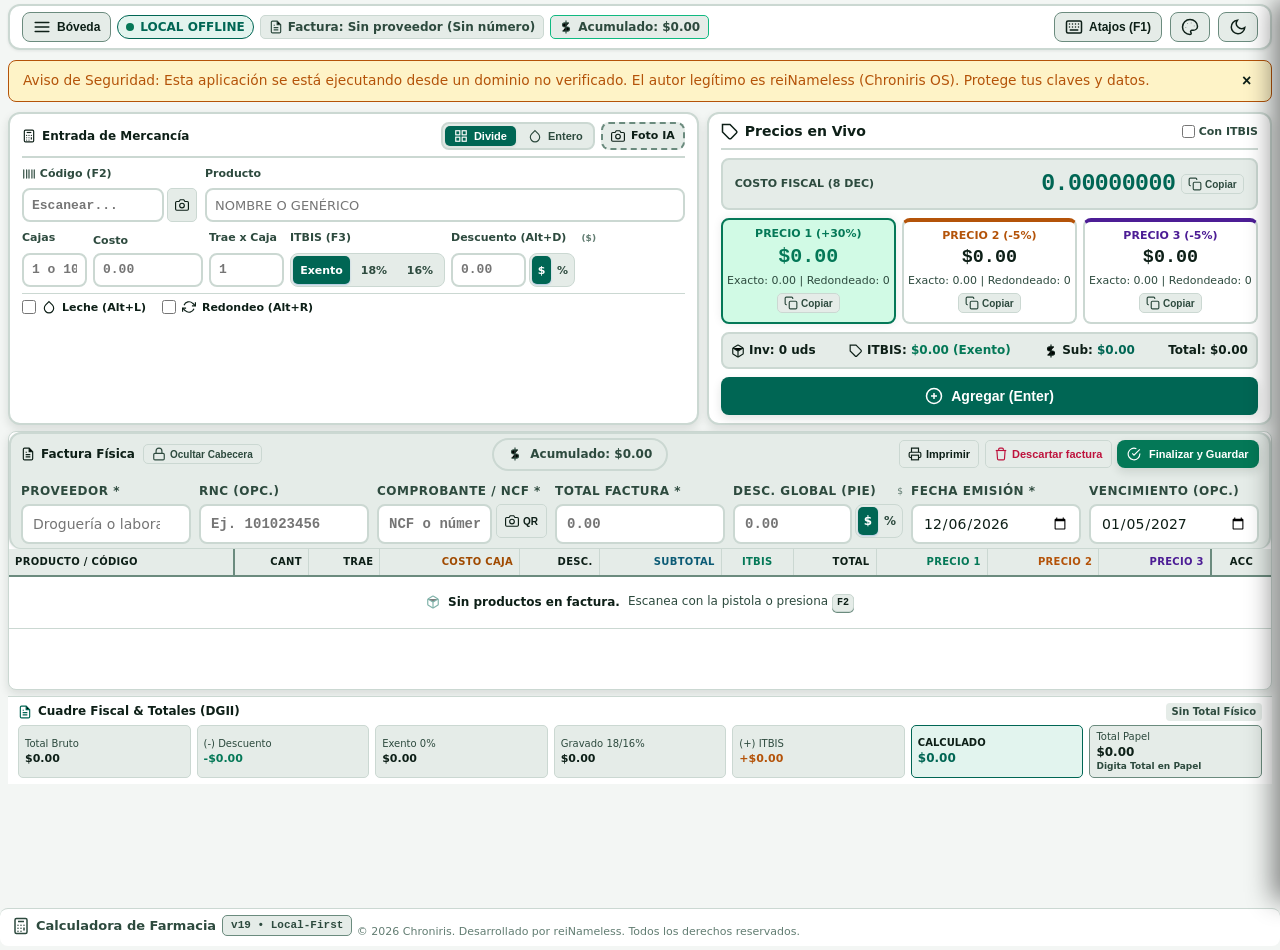
==== commit 29a3f914: "feat(release): version publica oficial de Calculadora de Farmacia (Chroniris PWA v48)" ====
--- a/index.html
+++ b/index.html
@@ -77,6 +77,7 @@
             <symbol id="i-kbd" viewBox="0 0 24 24"><rect x="2" y="4" width="20" height="16" rx="2" stroke="currentColor" stroke-width="2" fill="none"/><line x1="6" y1="8" x2="6" y2="8" stroke="currentColor" stroke-width="2" stroke-linecap="round"/><line x1="10" y1="8" x2="10" y2="8" stroke="currentColor" stroke-width="2" stroke-linecap="round"/><line x1="14" y1="8" x2="14" y2="8" stroke="currentColor" stroke-width="2" stroke-linecap="round"/><line x1="18" y1="8" x2="18" y2="8" stroke="currentColor" stroke-width="2" stroke-linecap="round"/><line x1="6" y1="12" x2="6" y2="12" stroke="currentColor" stroke-width="2" stroke-linecap="round"/><line x1="10" y1="12" x2="10" y2="12" stroke="currentColor" stroke-width="2" stroke-linecap="round"/><line x1="14" y1="12" x2="14" y2="12" stroke="currentColor" stroke-width="2" stroke-linecap="round"/><line x1="18" y1="12" x2="18" y2="12" stroke="currentColor" stroke-width="2" stroke-linecap="round"/><line x1="7" y1="16" x2="17" y2="16" stroke="currentColor" stroke-width="2" stroke-linecap="round"/></symbol>
             <symbol id="i-info" viewBox="0 0 24 24"><circle cx="12" cy="12" r="10" stroke="currentColor" stroke-width="2" fill="none"/><line x1="12" y1="16" x2="12" y2="12" stroke="currentColor" stroke-width="2"/><line x1="12" y1="8" x2="12.01" y2="8" stroke="currentColor" stroke-width="2"/></symbol>
             <symbol id="i-palette" viewBox="0 0 24 24"><circle cx="13.5" cy="6.5" r=".5" fill="currentColor"/><circle cx="17.5" cy="10.5" r=".5" fill="currentColor"/><circle cx="8.5" cy="7.5" r=".5" fill="currentColor"/><circle cx="6.5" cy="12.5" r=".5" fill="currentColor"/><path d="M12 2C6.5 2 2 6.5 2 12s4.5 10 10 10c.926 0 1.648-.746 1.648-1.688 0-.437-.18-.835-.437-1.125-.29-.289-.438-.652-.438-1.125a1.64 1.64 0 0 1 1.668-1.668h1.996c3.051 0 5.555-2.503 5.555-5.554C21.965 6.012 17.461 2 12 2z" stroke="currentColor" stroke-width="2" fill="none"/></symbol>
+            <symbol id="i-offer" viewBox="0 0 24 24"><path d="M20.59 13.41l-7.17 7.17a2 2 0 0 1-2.83 0L2 12V2h10l8.59 8.59a2 2 0 0 1 0 2.82z" stroke="currentColor" stroke-width="2" fill="none"/><line x1="7" y1="7" x2="7.01" y2="7" stroke="currentColor" stroke-width="2.5" stroke-linecap="round"/><line x1="16" y1="5" x2="16" y2="9" stroke="currentColor" stroke-width="1.8" stroke-linecap="round"/><line x1="14" y1="7" x2="18" y2="7" stroke="currentColor" stroke-width="1.8" stroke-linecap="round"/></symbol>
         </defs>
     </svg>
 <div class="contenedor">
@@ -205,12 +206,15 @@
                                     <!-- Fila 2: Cajas, Costo, Trae, ITBIS y Descuento en proporciones óptimas -->
                                     <div class="fila-valores-compacta">
                                         <div class="campo campo-cajas">
-                                            <label class="campo-label" for="calcCajasCompradas">Cajas</label>
-                                            <input type="number" id="calcCajasCompradas" class="input-control input-mono" placeholder="1" min="1">
+                                            <div style="display:flex;justify-content:space-between;align-items:center;">
+                                                <label class="campo-label" for="calcCajasCompradas">Cajas</label>
+                                                <span id="badgeBonifCajasCockpit" class="badge-bonif-pill" style="display:none;" aria-live="polite"></span>
+                                            </div>
+                                            <input type="text" id="calcCajasCompradas" class="input-control input-mono" placeholder="1 o 10+2" inputmode="numeric" pattern="[0-9+]*">
                                         </div>
                                         <div class="campo campo-costo">
-                                            <div style="display:flex;justify-content:space-between;align-items:center;">
-                                                <label class="campo-label" for="calcPrecioCaja">Costo Caja</label>
+                                            <div style="display:flex;justify-content:space-between;align-items:center;gap:4px;">
+                                                <label class="campo-label" for="calcPrecioCaja" style="white-space:nowrap;margin-bottom:0;flex-shrink:0;">Costo</label>
                                                 <span id="badgeVariacionCostoCockpit" class="badge-radar-costo" style="display:none;" aria-live="polite"></span>
                                             </div>
                                             <input type="number" id="calcPrecioCaja" class="input-control input-mono" placeholder="0.00" step="0.01">
@@ -430,6 +434,19 @@
                                 <div class="campo">
                                     <label class="campo-label" for="facTotalFisico">Total Factura *</label>
                                     <input type="number" class="input-control input-mono" id="facTotalFisico" placeholder="0.00" step="0.01">
+                                </div>
+                                <div class="campo" id="boxDescuentoGlobalFactura">
+                                    <div style="display:flex;justify-content:space-between;align-items:center;">
+                                        <label class="campo-label" for="facDescuentoGlobal">Desc. Global (Pie)</label>
+                                        <span style="font-size:9px;color:var(--color-texto-desactivado);" id="lblDescGlobalModoTexto">$</span>
+                                    </div>
+                                    <div style="display:flex;gap:3px;">
+                                        <input type="number" class="input-control input-mono" id="facDescuentoGlobal" placeholder="0.00" min="0" step="0.01" style="flex:1;min-width:0;">
+                                        <div class="selector-desc-modo">
+                                            <button type="button" class="btn-itbis-opcion activo" id="btnDescGlobalMonto" title="Descuento global en $">$</button>
+                                            <button type="button" class="btn-itbis-opcion" id="btnDescGlobalPorc" title="Descuento global en %">%</button>
+                                        </div>
+                                    </div>
                                 </div>
                                 <div class="campo">
                                     <label class="campo-label" for="facFechaEmision">Fecha Emisión *</label>
@@ -533,6 +550,10 @@
                                     <div class="text-muted" style="font-size:10px;">(-) Descuento</div>
                                     <strong class="mono" style="font-size:11px;color:var(--color-exito);" id="resumenFiscalDescuento">-$0.00</strong>
                                 </div>
+                                <div class="resumen-fiscal-card" id="filaResumenFiscalDescGlobal" style="display:none;">
+                                    <div class="text-muted" style="font-size:10px;">(-) Desc. Pie</div>
+                                    <strong class="mono" style="font-size:11px;color:var(--color-exito);" id="resumenFiscalDescGlobal">-$0.00</strong>
+                                </div>
                                 <div class="resumen-fiscal-card">
                                     <div class="text-muted" style="font-size:10px;">Exento 0%</div>
                                     <strong class="mono" style="font-size:11px;" id="resumenFiscalExento">$0.00</strong>
--- a/css/estilos.css
+++ b/css/estilos.css
@@ -2550,6 +2550,10 @@
     min-width: 0;
 }
 
+#calcNombre, #editProdNombre {
+    text-transform: uppercase;
+}
+
 .fila-valores-compacta {
     display: flex;
     flex-wrap: wrap;
@@ -2564,8 +2568,8 @@
 }
 
 .campo-costo {
-    width: 105px;
-    flex: 0 0 105px;
+    width: 110px;
+    flex: 0 0 110px;
 }
 
 .campo-trae {
@@ -2626,16 +2630,33 @@
 .badge-radar-costo {
     display: inline-flex;
     align-items: center;
-    gap: 3px;
+    justify-content: center;
+    gap: 2px;
     font-size: 10px;
     font-weight: 700;
-    padding: 1px 6px;
+    padding: 1px 5px;
     border-radius: 4px;
     font-variant-numeric: tabular-nums;
     letter-spacing: -0.2px;
-    line-height: 1.3;
+    line-height: 1.2;
+    white-space: nowrap;
+    flex-shrink: 0;
     transition: all 0.2s ease;
     user-select: none;
+}
+.copy-chip-costo {
+    font-size: 10px;
+    padding: 1px 5px;
+    background: var(--color-superficie-resaltada);
+    border: 1px solid var(--color-borde);
+    color: var(--color-primario);
+    font-family: var(--fuente-mono);
+    border-radius: 4px;
+}
+.copy-chip-costo:hover {
+    border-color: var(--color-accion);
+    color: var(--color-accion);
+    background: var(--color-accion-fondo);
 }
 .badge-radar-costo.alza {
     background: rgba(239, 68, 68, 0.16);
@@ -2657,6 +2678,12 @@
     background: rgba(148, 163, 184, 0.12);
     color: var(--color-texto-secundario);
     border: 1px solid rgba(148, 163, 184, 0.25);
+}
+.badge-radar-costo.bonificacion {
+    background: rgba(16, 185, 129, 0.2);
+    color: var(--color-exito);
+    border: 1px solid var(--color-exito);
+    animation: fadeInBonif 0.25s ease forwards;
 }
 @keyframes pulsoAlzaCosto {
     0%, 100% { opacity: 1; transform: scale(1); }
@@ -2752,3 +2779,49 @@
 }
 
 
+
+/* ==========================================================================
+   BADGES DE OFERTAS Y BONIFICACIONES DE DROGUERÍAS (EGM FEAT)
+   ========================================================================== */
+.badge-bonif-pill {
+    display: inline-flex;
+    align-items: center;
+    gap: 3px;
+    font-size: 10px;
+    font-weight: 700;
+    padding: 1px 6px;
+    border-radius: 4px;
+    background: rgba(16, 185, 129, 0.16);
+    color: #10b981;
+    border: 1px solid rgba(16, 185, 129, 0.38);
+    letter-spacing: -0.2px;
+    line-height: 1.3;
+    user-select: none;
+    animation: fadeInBonif 0.2s ease-out;
+}
+[data-tema="claro"] .badge-bonif-pill {
+    background: #e6f4ea;
+    color: #137333;
+    border-color: #a8dab5;
+}
+.badge-bonif-mini {
+    display: inline-block;
+    padding: 1px 5px;
+    font-size: 9px;
+    font-weight: 700;
+    border-radius: 3px;
+    background: rgba(16, 185, 129, 0.2);
+    color: #10b981;
+    border: 1px solid rgba(16, 185, 129, 0.4);
+    margin-left: 4px;
+    vertical-align: middle;
+}
+[data-tema="claro"] .badge-bonif-mini {
+    background: #e6f4ea;
+    color: #137333;
+    border-color: #a8dab5;
+}
+@keyframes fadeInBonif {
+    from { opacity: 0; transform: scale(0.95); }
+    to { opacity: 1; transform: scale(1); }
+}
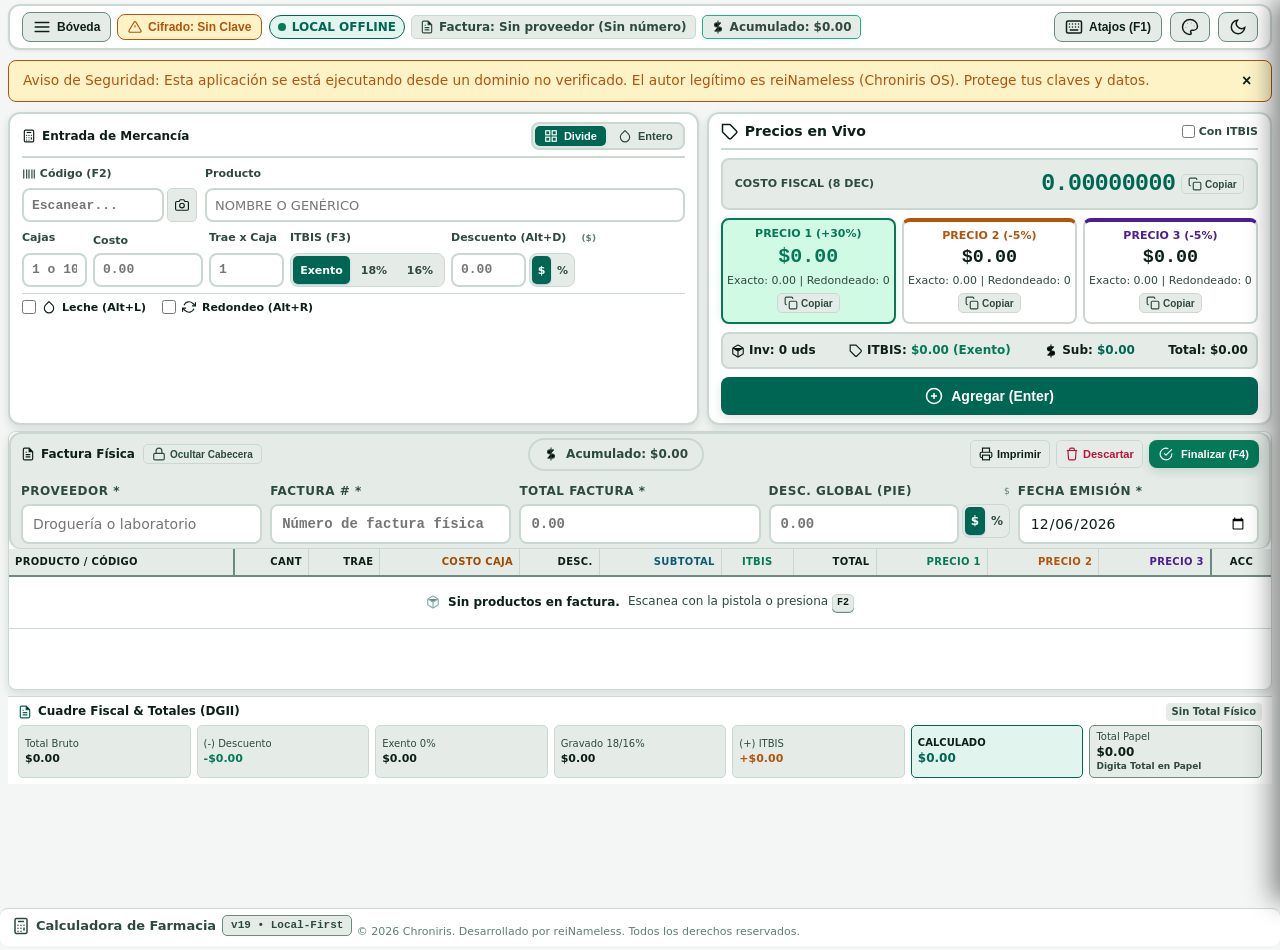
==== commit af0c19c7: "feat(release): version oficial v53 con purga en caliente, boveda AES-256-GCM y modo local estricto" ====
--- a/index.html
+++ b/index.html
@@ -7,7 +7,7 @@
     <meta name="author" content="Chroniris / reiNameless">
     <meta name="referrer" content="strict-origin-when-cross-origin">
     <meta name="color-scheme" content="light dark">
-    <meta http-equiv="Content-Security-Policy" content="default-src 'self'; script-src 'self' 'unsafe-inline'; worker-src 'self'; style-src 'self' 'unsafe-inline'; img-src 'self' data: blob:; connect-src 'self' https://generativelanguage.googleapis.com; object-src 'none'; frame-ancestors 'none';">
+    <meta http-equiv="Content-Security-Policy" content="default-src 'self'; script-src 'self' 'unsafe-inline'; worker-src 'self'; style-src 'self' 'unsafe-inline'; img-src 'self' data: blob:; connect-src 'self' https://world.openfoodfacts.org; object-src 'none'; frame-ancestors 'none';">
     <script>
         // Anti-Clickjacking Framebusting Protection (Chroniris OS)
         if (window.top !== window.self) {
@@ -17,8 +17,6 @@
         }
     </script>
     <title>Calculadora de Farmacia</title>
-    <link rel="preconnect" href="https://generativelanguage.googleapis.com" crossorigin>
-    <link rel="dns-prefetch" href="https://generativelanguage.googleapis.com">
     <link rel="manifest" href="manifest.json">
     <meta name="theme-color" content="#0052CC">
     <meta name="apple-mobile-web-app-capable" content="yes">
@@ -85,10 +83,14 @@
         <!-- CABECERA MINIMALISTA (EL NOMBRE SOLO ESTÁ EN LA PESTAÑA DEL NAVEGADOR) -->
         <header class="barra-superior">
             <div class="header-izquierda" style="flex-wrap:wrap;gap:6px;align-items:center;">
-                <!-- BOTÓN HAMBURGUESA / BÓVEDA (ACCESO A DICCIONARIO, FÓRMULAS, IA, HISTORIAL) -->
+                <!-- BOTÓN HAMBURGUESA / BÓVEDA (ACCESO A DICCIONARIO, FÓRMULAS, SEGURIDAD, HISTORIAL) -->
                 <button class="btn-header" id="btnAbrirBoveda" title="Abrir Bóveda del Sistema">
                     <svg class="ico"><use href="#i-menu"/></svg>
                     <span>Bóveda</span>
+                </button>
+                <button type="button" class="btn-header badge-seguridad-btn sin-clave" id="btnEstadoSeguridadHeader" title="Panel de Administrador y Cifrado AES-256">
+                    <svg class="ico ico-sm" id="icoEstadoSeguridadHeader"><use href="#i-warn"/></svg>
+                    <span id="txtEstadoSeguridadHeader">Cifrado: Sin Clave</span>
                 </button>
                 <div class="indicador-pwa">
                     <span class="punto-verde"></span>
@@ -175,11 +177,6 @@
                                             <option value="divisible" selected>Se divide (Pastillas / Blíster / Ampollas)</option>
                                             <option value="entero">Se vende entero (Jarabe / Crema / Gotas)</option>
                                         </select>
-                                        <label class="dropzone-foto" style="height:28px;padding:0 8px;font-size:11px;" title="Cargar foto de factura (IA)">
-                                            <svg class="ico ico-sm"><use href="#i-camera"/></svg>
-                                            <span>Foto IA</span>
-                                            <input type="file" id="iaImagenInputDirecto" style="display:none" accept="image/*,application/pdf" multiple>
-                                        </label>
                                     </div>
                                 </div>
 
@@ -417,15 +414,15 @@
                                     <input type="text" class="input-control" id="facProveedor" placeholder="Droguería o laboratorio" list="listaProveedoresSugeridos">
                                     <datalist id="listaProveedoresSugeridos"></datalist>
                                 </div>
-                                <div class="campo">
+                                <div class="campo" style="display:none;" aria-hidden="true">
                                     <label class="campo-label" for="facRnc">RNC (Opc.)</label>
                                     <input type="text" class="input-control input-mono" id="facRnc" placeholder="Ej. 101023456" maxlength="11" inputmode="numeric">
                                 </div>
                                 <div class="campo">
-                                    <label class="campo-label" for="facNumero">Comprobante / NCF *</label>
+                                    <label class="campo-label" for="facNumero">Factura # *</label>
                                     <div style="display:flex;gap:var(--espacio-1);">
-                                        <input type="text" class="input-control input-mono" id="facNumero" placeholder="NCF o número físico" style="flex:1;min-width:0;">
-                                        <button type="button" class="btn-icono" id="btnEscanearQrFactura" title="Escanear QR de Factura DGII con Cámara" aria-label="Escanear QR de Factura DGII con Cámara" style="flex-shrink:0;height:34px;padding:0 8px;display:inline-flex;align-items:center;justify-content:center;gap:4px;">
+                                        <input type="text" class="input-control input-mono" id="facNumero" placeholder="Número de factura física" style="flex:1;min-width:0;">
+                                        <button type="button" class="btn-icono" id="btnEscanearQrFactura" title="Escanear QR de Factura DGII con Cámara" aria-label="Escanear QR de Factura DGII con Cámara" style="display:none;" aria-hidden="true">
                                             <svg class="ico ico-sm"><use href="#i-camera"/></svg>
                                             <span style="font-size:10px;font-weight:600;">QR</span>
                                         </button>
@@ -452,7 +449,7 @@
                                     <label class="campo-label" for="facFechaEmision">Fecha Emisión *</label>
                                     <input type="date" class="input-control" id="facFechaEmision">
                                 </div>
-                                <div class="campo">
+                                <div class="campo" style="display:none;" aria-hidden="true">
                                     <label class="campo-label" for="facFechaVencimiento">Vencimiento (Opc.)</label>
                                     <input type="date" class="input-control" id="facFechaVencimiento">
                                 </div>
@@ -647,8 +644,8 @@
                     <span>Fórmulas</span>
                 </button>
                 <button class="drawer-tab-btn" data-boveda-tab="seccionEscanerIA">
-                    <svg class="ico ico-sm"><use href="#i-sync"/></svg>
-                    <span>Datos & IA</span>
+                    <svg class="ico ico-sm"><use href="#i-lock"/></svg>
+                    <span>Seguridad & Datos</span>
                 </button>
                 <button class="drawer-tab-btn" data-boveda-tab="seccionManualOperativo">
                     <svg class="ico ico-sm"><use href="#i-doc"/></svg>
@@ -657,28 +654,16 @@
             </nav>
 
             <div class="drawer-contenido">
-                <!-- 1. HISTORIAL DE FACTURAS (7 DÍAS) -->
+                <!-- 1. HISTORIAL DE FACTURAS (7 DÍAS - CIFRADO EN REPOSO, SIN EXPORTACIÓN) -->
                 <section id="seccionHistorial" class="seccion-card boveda-panel activo">
                     <div class="seccion-card-header">
                         <div class="tarjeta-titulo">
                             <svg class="ico"><use href="#i-hist"/></svg>
                             <span>Historial de Facturas (Últimos 7 días)</span>
                         </div>
-                        <div style="display:flex;gap:var(--espacio-2);flex-wrap:wrap;">
-                            <button type="button" class="btn-icono" id="btnExportar606" title="Exportar reporte DGII 606 (23 columnas)" style="display:none;" aria-hidden="true">
-                                <svg class="ico ico-sm"><use href="#i-print"/></svg>
-                                <span>Exportar 606 (DGII)</span>
-                            </button>
-                            <button class="btn-icono" id="btnDescargarRespaldo" title="Descargar facturas en JSON">
-                                <svg class="ico ico-sm"><use href="#i-down"/></svg>
-                                <span>Exportar JSON</span>
-                            </button>
-                            <label class="btn-icono" style="cursor:pointer" title="Restaurar facturas desde JSON">
-                                <svg class="ico ico-sm"><use href="#i-up"/></svg>
-                                <span>Importar JSON</span>
-                                <input type="file" id="inputRestaurarRespaldo" accept=".json,application/json" style="display:none">
-                            </label>
-                        </div>
+                        <span class="badge-header" style="font-size:10px;">
+                            <svg class="ico ico-sm"><use href="#i-lock"/></svg> Solo Uso Interno
+                        </span>
                     </div>
                     <div id="contenedorHistorial">
                         <div style="font-size:12px;color:var(--color-texto-secundario);padding:8px 0;">3 facturas archivadas en la última semana.</div>
@@ -701,6 +686,11 @@
                                 <span>Desbloquear</span>
                             </button>
                         </div>
+                    </div>
+
+                    <div id="avisoReglasBloqueadas" class="alert-banner alert-warning" style="display:none;margin-bottom:8px;font-size:11px;">
+                        <svg class="ico ico-sm"><use href="#i-lock"/></svg>
+                        <span>Bóveda cifrada bloqueada: pulsa "Desbloquear" e ingresa tu contraseña de administrador para visualizar o editar los porcentajes del negocio.</span>
                     </div>
 
                     <fieldset id="fieldsetReglas" class="formula-fieldset" disabled>
@@ -771,80 +761,199 @@
                     <div class="seccion-card-header">
                         <div class="tarjeta-titulo">
                             <svg class="ico"><use href="#i-barcode"/></svg>
-                            <span>Catálogo Maestro de Fármacos</span>
+                            <span id="tituloCabeceraCatalogoBoveda">Catálogo Maestro de Fármacos & Productos</span>
                         </div>
                         <div style="display:flex;gap:var(--espacio-2);flex-wrap:wrap;">
-                            <button type="button" class="btn-icono" id="btnExportarCatalogoCsv" title="Exportar Catálogo Maestro para ERP o Excel (.csv)">
+                            <button type="button" class="btn-icono" id="btnExportarCatalogoCsv" title="Exportar Catálogo Sanitario Público (.csv — Sin costos ni proveedores)">
                                 <svg class="ico ico-sm"><use href="#i-doc"/></svg>
-                                <span>Exportar CSV</span>
+                                <span>Exportar CSV (Sanitario)</span>
                             </button>
-                            <button type="button" class="btn-icono" id="btnSembrarCatalogoRd" title="Cargar base de datos inicial con 77 fármacos dominicanos">
-                                <svg class="ico ico-sm"><use href="#i-sync"/></svg>
-                                <span>Base RD (77 fármacos)</span>
+                            <button type="button" id="btnSembrarCatalogoRd" style="display:none;" aria-hidden="true"></button>
+                        </div>
+                    </div>
+
+                    <!-- Selector de Sub-Catálogos Relacionales -->
+                    <div class="subtabs-catalogo">
+                        <button type="button" class="subtab-btn activo" data-subtab-cat="productos" id="tabCatProductos">
+                            <svg class="ico ico-sm"><use href="#i-barcode"/></svg>
+                            <span>1. Fármacos & Productos</span>
+                        </button>
+                        <button type="button" class="subtab-btn" data-subtab-cat="proveedores" id="tabCatProveedores">
+                            <svg class="ico ico-sm"><use href="#i-box"/></svg>
+                            <span>2. Proveedores & Distribuidores</span>
+                        </button>
+                        <button type="button" class="subtab-btn" data-subtab-cat="laboratorios" id="tabCatLaboratorios">
+                            <svg class="ico ico-sm"><use href="#i-check"/></svg>
+                            <span>3. Laboratorios Fabricantes</span>
+                        </button>
+                    </div>
+
+                    <!-- Panel 1: Catálogo de Productos y Medicamentos -->
+                    <div id="panelCatalogoProductos" class="panel-subtab-catalogo">
+                        <div style="display:flex;gap:var(--espacio-2);margin-bottom:var(--espacio-2);flex-wrap:wrap;">
+                            <div style="flex:1;min-width:220px;">
+                                <input type="text" id="filtroBuscadorDiccionario" class="input-control" placeholder="Buscar por nombre, código o laboratorio..." autocomplete="off">
+                            </div>
+                            <div style="min-width:180px;">
+                                <select id="filtroCategoriaDiccionario" class="input-control" aria-label="Filtrar por categoría">
+                                    <option value="">Todas las categorías (A-Z)</option>
+                                </select>
+                            </div>
+                        </div>
+                        <div id="contenedorDiccionario">
+                            <div style="font-size:12px;color:var(--color-texto-secundario);padding:8px 0;">14 productos memorizados en este dispositivo.</div>
+                        </div>
+                    </div>
+
+                    <!-- Panel 2: Directorio de Proveedores / Droguerías -->
+                    <div id="panelCatalogoProveedores" class="panel-subtab-catalogo" style="display:none;">
+                        <div style="display:flex;justify-content:space-between;align-items:center;gap:var(--espacio-2);margin-bottom:var(--espacio-2);flex-wrap:wrap;">
+                            <div style="flex:1;min-width:220px;">
+                                <input type="text" id="filtroBuscadorProveedores" class="input-control" placeholder="Buscar proveedor por nombre, RNC o contacto..." autocomplete="off">
+                            </div>
+                            <button type="button" class="btn-icono" id="btnNuevoProveedor" style="background:var(--color-accion);color:#fff;border-color:var(--color-accion);">
+                                <svg class="ico ico-sm"><use href="#i-plus"/></svg>
+                                <span>+ Nuevo Proveedor</span>
                             </button>
                         </div>
-                    </div>
-
-                    <div style="display:flex;gap:var(--espacio-2);margin-bottom:var(--espacio-2);flex-wrap:wrap;">
-                        <div style="flex:1;min-width:220px;">
-                            <input type="text" id="filtroBuscadorDiccionario" class="input-control" placeholder="Buscar por nombre, código o laboratorio..." autocomplete="off">
-                        </div>
-                        <div style="min-width:180px;">
-                            <select id="filtroCategoriaDiccionario" class="input-control" aria-label="Filtrar por categoría">
-                                <option value="">Todas las categorías (A-Z)</option>
-                            </select>
-                        </div>
-                    </div>
-                    <div id="contenedorDiccionario">
-                        <div style="font-size:12px;color:var(--color-texto-secundario);padding:8px 0;">14 productos memorizados en este dispositivo.</div>
+                        <div id="contenedorProveedores"></div>
+                    </div>
+
+                    <!-- Panel 3: Directorio de Laboratorios Fabricantes -->
+                    <div id="panelCatalogoLaboratorios" class="panel-subtab-catalogo" style="display:none;">
+                        <div style="display:flex;justify-content:space-between;align-items:center;gap:var(--espacio-2);margin-bottom:var(--espacio-2);flex-wrap:wrap;">
+                            <div style="flex:1;min-width:220px;">
+                                <input type="text" id="filtroBuscadorLaboratorios" class="input-control" placeholder="Buscar laboratorio o fabricante..." autocomplete="off">
+                            </div>
+                            <button type="button" class="btn-icono" id="btnNuevoLaboratorio" style="background:var(--color-primario);color:#fff;border-color:var(--color-primario);">
+                                <svg class="ico ico-sm"><use href="#i-plus"/></svg>
+                                <span>+ Nuevo Laboratorio</span>
+                            </button>
+                        </div>
+                        <div id="contenedorLaboratorios"></div>
                     </div>
                 </section>
 
-                <!-- 4. GESTIÓN DE DATOS, RESPALDOS & IA -->
+                <!-- 4. PANEL DE ADMINISTRADOR, CIFRADO AES-256 & CATÁLOGO SANITARIO -->
                 <section id="seccionEscanerIA" class="seccion-card boveda-panel">
                     <div class="seccion-card-header">
                         <div class="tarjeta-titulo">
-                            <svg class="ico"><use href="#i-sync"/></svg>
-                            <span>Datos, Respaldos & IA</span>
-                        </div>
-                    </div>
-
-                    <!-- Tarjeta 1: Respaldo Completo del Sistema -->
-                    <div class="boveda-grupo-tarjeta">
-                        <div class="boveda-grupo-header">
+                            <svg class="ico"><use href="#i-lock"/></svg>
+                            <span>Panel de Administrador &amp; Catálogo Público</span>
+                        </div>
+                        <span id="badgePanelAdminEstado" class="badge-seguridad-estado sin-clave">Sin Contraseña</span>
+                    </div>
+
+                    <!-- Tarjeta 1: Panel de Administrador & Cifrado Local AES-256 -->
+                    <div class="boveda-grupo-tarjeta panel-admin-seguridad" id="panelAdminBoveda">
+                        <div class="boveda-grupo-header" style="margin-bottom:8px;">
                             <div>
-                                <div class="boveda-grupo-titulo">
-                                    <svg class="ico ico-sm"><use href="#i-box"/></svg>
-                                    <span>Copia de Seguridad Completa (IndexedDB)</span>
+                                <div class="boveda-grupo-titulo" style="color:var(--color-accion);">
+                                    <svg class="ico ico-sm"><use href="#i-lock"/></svg>
+                                    <span>Protección Criptográfica de Secretos Comerciales (AES-256-GCM)</span>
                                 </div>
                                 <div class="helper-text" style="font-size:11px;margin-top:2px;">
-                                    Catálogo, facturas, borrador activo y fórmulas en un único archivo JSON cifrado.
-                                </div>
-                            </div>
-                            <div style="display:flex;gap:var(--espacio-2);flex-wrap:wrap;">
-                                <button type="button" class="btn-icono" id="btnDescargarBaseCompleta">
-                                    <svg class="ico ico-sm"><use href="#i-down"/></svg>
-                                    <span>Descargar Base Total</span>
+                                    Costos de compra, acuerdos de droguerías, márgenes e historial se cifran localmente con PBKDF2-SHA256 (600,000 rondas). Ningún archivo exportable contiene secretos del negocio.
+                                </div>
+                            </div>
+                        </div>
+
+                        <!-- Estado 1: Sin contraseña configurada -->
+                        <div id="adminBloqueSinClave" style="padding:8px 0;">
+                            <div class="alert-banner alert-warning" style="margin-bottom:10px;font-size:11px;">
+                                <svg class="ico ico-sm"><use href="#i-warn"/></svg>
+                                <span>Aún no has activado el cifrado maestro. Crea una contraseña para cifrar los costos e historial en este dispositivo.</span>
+                            </div>
+                            <button type="button" class="btn-primario" id="btnAbrirSetupDesdePanel" style="height:34px;padding:0 14px;font-size:12px;">
+                                <svg class="ico ico-sm"><use href="#i-lock"/></svg>
+                                <span>Configurar Contraseña y Activar Cifrado</span>
+                            </button>
+                        </div>
+
+                        <!-- Estado 2: Cifrada y Bloqueada -->
+                        <div id="adminBloqueBloqueado" style="display:none;padding:8px 0;">
+                            <p class="helper-text" style="margin:0 0 10px 0;font-size:12px;">
+                                Los secretos comerciales permanecen cifrados en IndexedDB. Ingresa tu contraseña para desbloquear autocompletado de costos, historial y proveedores en esta sesión.
+                            </p>
+                            <button type="button" class="btn-primario" id="btnAbrirUnlockDesdePanel" style="height:34px;padding:0 14px;font-size:12px;">
+                                <svg class="ico ico-sm"><use href="#i-unlock"/></svg>
+                                <span>Desbloquear Sesión de Administrador</span>
+                            </button>
+                        </div>
+
+                        <!-- Estado 3: Desbloqueada en Sesión -->
+                        <div id="adminBloqueDesbloqueado" style="display:none;padding-top:6px;">
+                            <div style="display:flex;gap:10px;align-items:flex-end;flex-wrap:wrap;margin-bottom:12px;">
+                                <button type="button" class="btn-icono" id="btnPanelBloquearAhora" style="height:34px;padding:0 12px;border-color:var(--color-alerta);color:var(--color-alerta);font-weight:700;">
+                                    <svg class="ico ico-sm"><use href="#i-lock"/></svg>
+                                    <span>Bloquear Sesión y Purgar RAM</span>
                                 </button>
-                                <label class="btn-icono" style="cursor:pointer">
-                                    <svg class="ico ico-sm"><use href="#i-up"/></svg>
-                                    <span>Restaurar Base Total</span>
-                                    <input type="file" id="inputRestaurarBaseCompleta" accept=".json,application/json" style="display:none">
-                                </label>
-                            </div>
-                        </div>
-                    </div>
-
-                    <!-- Tarjeta 2: Sincronización entre Cajas (Delta Patch) -->
+                                <div class="campo" style="min-width:170px;">
+                                    <label class="campo-label" for="selPanelAutoBloqueo">Auto-bloqueo por inactividad</label>
+                                    <select id="selPanelAutoBloqueo" class="input-control" style="height:34px;">
+                                        <option value="5">5 minutos</option>
+                                        <option value="15" selected>15 minutos (Recomendado)</option>
+                                        <option value="30">30 minutos</option>
+                                        <option value="60">60 minutos</option>
+                                        <option value="0">Solo manual</option>
+                                    </select>
+                                </div>
+                            </div>
+
+                            <details style="margin-bottom:10px;border:1px solid var(--color-borde);border-radius:var(--radio-sm);padding:8px 10px;">
+                                <summary style="cursor:pointer;font-size:12px;font-weight:600;">Cambiar Contraseña Maestra</summary>
+                                <form id="formPanelCambiarClave" style="display:flex;flex-direction:column;gap:8px;margin-top:8px;">
+                                    <div class="campo">
+                                        <label class="campo-label" for="inputPanelClaveActual">Contraseña Actual</label>
+                                        <input type="password" id="inputPanelClaveActual" class="input-control" required autocomplete="current-password">
+                                    </div>
+                                    <div style="display:flex;gap:8px;flex-wrap:wrap;">
+                                        <div class="campo" style="flex:1;min-width:140px;">
+                                            <label class="campo-label" for="inputPanelClaveNueva">Nueva Contraseña (mín. 6)</label>
+                                            <input type="password" id="inputPanelClaveNueva" class="input-control" required minlength="6" autocomplete="new-password">
+                                        </div>
+                                        <div class="campo" style="flex:1;min-width:140px;">
+                                            <label class="campo-label" for="inputPanelClaveNuevaConf">Confirmar Nueva</label>
+                                            <input type="password" id="inputPanelClaveNuevaConf" class="input-control" required minlength="6" autocomplete="new-password">
+                                        </div>
+                                    </div>
+                                    <div>
+                                        <button type="submit" class="btn-primario" id="btnPanelCambiarClave" style="height:32px;padding:0 12px;font-size:12px;">Actualizar Contraseña</button>
+                                    </div>
+                                </form>
+                            </details>
+
+                            <details style="margin-bottom:10px;border:1px solid var(--color-borde);border-radius:var(--radio-sm);padding:8px 10px;">
+                                <summary style="cursor:pointer;font-size:12px;font-weight:600;">Regenerar Código de Recuperación de Emergencia</summary>
+                                <form id="formPanelRegenRec" style="display:flex;gap:8px;align-items:flex-end;flex-wrap:wrap;margin-top:8px;">
+                                    <div class="campo" style="flex:1;min-width:160px;">
+                                        <label class="campo-label" for="inputPanelClaveRegenRec">Confirma Contraseña Actual</label>
+                                        <input type="password" id="inputPanelClaveRegenRec" class="input-control" required autocomplete="current-password">
+                                    </div>
+                                    <button type="submit" class="btn-icono" style="height:34px;">Generar Nuevo Código</button>
+                                </form>
+                            </details>
+
+                            <div style="padding-top:8px;border-top:1px dashed var(--color-borde);display:flex;justify-content:space-between;align-items:center;gap:8px;flex-wrap:wrap;">
+                                <span class="fs-xs text-muted">Limpieza local al concluir turno o dejar equipo:</span>
+                                <button type="button" class="btn-icono text-danger" id="btnPanelPurgarPrivados" style="height:30px;font-size:11px;">
+                                    <svg class="ico ico-sm"><use href="#i-trash"/></svg>
+                                    <span>Borrar Costos e Historial Privado</span>
+                                </button>
+                            </div>
+                        </div>
+                    </div>
+
+                    <!-- Tarjeta 2: Sincronización entre Cajas (Solo Catálogo Sanitario Público) -->
                     <div class="boveda-grupo-tarjeta">
                         <div class="boveda-grupo-header">
                             <div>
                                 <div class="boveda-grupo-titulo" style="color:var(--color-primario);">
                                     <svg class="ico ico-sm"><use href="#i-sync"/></svg>
-                                    <span>Sincronización entre Cajas (Fusión sin Servidor)</span>
+                                    <span>Sincronización entre Cajas (Solo Catálogo Sanitario)</span>
                                 </div>
                                 <div class="helper-text" style="font-size:11px;margin-top:2px;">
-                                    Intercambia novedades con otra máquina por USB/Red sin borrar productos locales.
+                                    Transfiere códigos GS1, nombres y presentaciones entre equipos. <strong>Purga en caliente:</strong> 0% costos, 0% proveedores y 0% facturas.
                                 </div>
                             </div>
                             <div style="display:flex;gap:var(--espacio-2);flex-wrap:wrap;">
@@ -861,19 +970,22 @@
                         </div>
                     </div>
 
-                    <!-- Tarjeta 3: Respaldo Individual de Catálogo -->
+                    <!-- Tarjeta 3: Catálogo Sanitario Público (.json) -->
                     <div class="boveda-grupo-tarjeta">
                         <div class="boveda-grupo-header">
                             <div>
                                 <div class="boveda-grupo-titulo">
                                     <svg class="ico ico-sm"><use href="#i-barcode"/></svg>
-                                    <span>Respaldo de Catálogo Maestro (.json)</span>
+                                    <span>Catálogo Sanitario Público (.json) &amp; Vademécum</span>
+                                </div>
+                                <div class="helper-text" style="font-size:11px;margin-top:2px;">
+                                    Exporta exclusivamente fichas sanitarias públicas (purga automática de costos y proveedores) o importa catálogos DIGEMAPS.
                                 </div>
                             </div>
                             <div style="display:flex;gap:var(--espacio-2);flex-wrap:wrap;">
                                 <button type="button" class="btn-icono" id="btnDescargarDiccionario">
                                     <svg class="ico ico-sm"><use href="#i-down"/></svg>
-                                    <span>Exportar Catálogo</span>
+                                    <span>Exportar Catálogo Limpio</span>
                                 </button>
                                 <label class="btn-icono" style="cursor:pointer">
                                     <svg class="ico ico-sm"><use href="#i-up"/></svg>
@@ -881,31 +993,6 @@
                                     <input type="file" id="inputRestaurarDiccionario" accept=".json,application/json" style="display:none">
                                 </label>
                             </div>
-                        </div>
-                    </div>
-
-                    <!-- Tarjeta 4: Lector de Facturas Gemini IA -->
-                    <div class="boveda-grupo-tarjeta">
-                        <div class="boveda-grupo-titulo" style="margin-bottom:8px;">
-                            <svg class="ico ico-sm"><use href="#i-scan"/></svg>
-                            <span>Lector de Facturas con IA Gemini</span>
-                        </div>
-                        <div class="form-grid" style="grid-template-columns: 1fr;">
-                            <div class="campo">
-                                <label class="campo-label" for="iaApiKey">Clave API Google Gemini</label>
-                                <input type="password" id="iaApiKey" class="input-control" placeholder="Pega tu API Key de Google" autocomplete="off" spellcheck="false">
-                            </div>
-                            <div class="campo">
-                                <label class="campo-label" for="iaModelo">Modelo de IA</label>
-                                <input type="text" id="iaModelo" class="input-control" value="gemini-2.5-flash">
-                            </div>
-                            <div class="campo">
-                                <label class="campo-label" for="iaImagenInput">Foto / PDF de Factura para prueba</label>
-                                <input type="file" id="iaImagenInput" class="input-control" accept="image/*,application/pdf" multiple>
-                            </div>
-                        </div>
-                        <div id="iaEstadoTexto" class="helper-text" style="margin-top:4px;">
-                            OCR inteligente: extrae automáticamente proveedor, fecha y productos desde foto física.
                         </div>
                     </div>
                 </section>
@@ -975,19 +1062,19 @@
                         </div>
                     </div>
 
-                    <!-- Módulo 4: Sincronización Local y Persistencia Local-First -->
+                    <!-- Módulo 4: Sincronización Local, Seguridad AES-256 y Purga de Exportaciones -->
                     <div class="manual-bloque">
                         <h4 class="manual-subtitulo">
                             <svg class="ico ico-sm"><use href="#i-sync"/></svg>
-                            4. Sincronización entre Cajas y Respaldos
+                            4. Sincronización de Catálogo Sanitario &amp; Seguridad AES-256
                         </h4>
                         <div class="manual-cuerpo">
-                            <p><strong>Arquitectura Local-First:</strong> El sistema funciona 100% offline utilizando IndexedDB del navegador. Los datos residen en la máquina local de la farmacia.</p>
-                            <p><strong>Fusión Inteligente sin Servidor:</strong> Para sincronizar el catálogo entre dos computadoras de mostrador:</p>
+                            <p><strong>Arquitectura Local-First &amp; Cifrado AES-256-GCM:</strong> Los costos de compra, acuerdos privados de droguerías e historial de facturas permanecen exclusivamente en este dispositivo cifrados localmente bajo la contraseña maestra del dueño (PBKDF2 600,000 rondas).</p>
+                            <p><strong>Purga en Caliente de Exportaciones:</strong> Para proteger secretos comerciales y cumplir con la Ley 53-07 y Ley 20-00 de República Dominicana, toda exportación de catálogo (<code>.csv</code> o <code>.json</code>) purga automáticamente costos, márgenes, historial y proveedores, transfiriendo únicamente fichas sanitarias públicas GS1:</p>
                             <ol>
-                                <li>En la Caja 1, presiona <em>Exportar Novedades</em> en la pestaña Datos & IA.</li>
-                                <li>Transfiere el archivo <code>.json</code> por memoria USB o red local hacia la Caja 2.</li>
-                                <li>En la Caja 2, pulsa <em>Importar Novedades</em>. La base de datos fusiona los productos nuevos o actualizados sin sobrescribir ni borrar registros existentes.</li>
+                                <li>En la Caja 1, presiona <em>Exportar Novedades</em> en la pestaña <em>Seguridad &amp; Datos</em>.</li>
+                                <li>Transfiere el archivo sanitario público por memoria USB o red local hacia la Caja 2.</li>
+                                <li>En la Caja 2, pulsa <em>Importar Novedades</em>. Los códigos nuevos se incorporan sin sobrescribir ni exponer secretos comerciales locales.</li>
                             </ol>
                         </div>
                     </div>
@@ -1040,48 +1127,96 @@
                 </button>
             </div>
             <form id="formEditarFichaProducto" style="display:flex;flex-direction:column;gap:var(--espacio-2);">
+                <!-- Fila 1: Código + Categoría con Selector Jerárquico y Opción Dinámica -->
                 <div style="display:flex;gap:var(--espacio-2);flex-wrap:wrap;">
                     <div class="campo" style="flex:1;min-width:140px;">
                         <label class="campo-label" for="editProdCodigo">Código de Barras</label>
                         <input type="text" id="editProdCodigo" class="input-control input-mono" readonly style="background:var(--color-fondo-panel);">
                     </div>
-                    <div class="campo" style="flex:1;min-width:140px;">
+                    <div class="campo" style="flex:1;min-width:180px;">
                         <label class="campo-label" for="editProdCategoria">Categoría Terapéutica</label>
-                        <input type="text" id="editProdCategoria" class="input-control" placeholder="Ej. Analgésico / Antipirético">
-                    </div>
-                </div>
-
+                        <select id="editProdCategoria" class="input-control" aria-label="Seleccionar categoría"></select>
+                        <input type="text" id="editProdCategoriaNueva" class="input-control" style="display:none;margin-top:4px;" placeholder="Escribe el nombre de la nueva categoría...">
+                    </div>
+                </div>
+
+                <!-- Fila 2: Nombre del Producto -->
                 <div class="campo">
                     <label class="campo-label" for="editProdNombre">Nombre del Producto *</label>
-                    <input type="text" id="editProdNombre" class="input-control" required placeholder="Nombre oficial y presentación">
-                </div>
-
+                    <input type="text" id="editProdNombre" class="input-control" required placeholder="Nombre comercial oficial y presentación">
+                </div>
+
+                <!-- Fila 3: Principio Activo + Concentración / Dosis -->
+                <div style="display:flex;gap:var(--espacio-2);flex-wrap:wrap;">
+                    <div class="campo" style="flex:2;min-width:160px;">
+                        <label class="campo-label" for="editProdPrincipioActivo">Principio Activo</label>
+                        <input type="text" id="editProdPrincipioActivo" class="input-control" placeholder="Ej. Amoxicilina, Paracetamol">
+                    </div>
+                    <div class="campo" style="flex:1;min-width:120px;">
+                        <label class="campo-label" for="editProdConcentracion">Dosis / Concentración</label>
+                        <input type="text" id="editProdConcentracion" class="input-control" placeholder="Ej. 500 MG, 10 ML, 1%">
+                    </div>
+                </div>
+
+                <!-- Fila 4: Laboratorio Fabricante + Droguería / Proveedor Habitual -->
+                <div style="display:flex;gap:var(--espacio-2);flex-wrap:wrap;">
+                    <div class="campo" style="flex:1;min-width:150px;">
+                        <label class="campo-label" for="editProdLaboratorio">Laboratorio Fabricante</label>
+                        <input type="text" id="editProdLaboratorio" class="input-control" list="listaLaboratoriosSugeridos" placeholder="Ej. Laboratorios Rowe, LAM">
+                    </div>
+                    <div class="campo" style="flex:1;min-width:150px;">
+                        <label class="campo-label" for="editProdProveedorHabitual">Proveedor Habitual / Distribuidor</label>
+                        <input type="text" id="editProdProveedorHabitual" class="input-control" list="listaProveedoresHabitualesSugeridos" placeholder="Ej. Droguería Betances">
+                    </div>
+                </div>
+
+                <!-- Fila 5: Forma Farmacéutica + Presentación Comercial -->
                 <div style="display:flex;gap:var(--espacio-2);flex-wrap:wrap;">
                     <div class="campo" style="flex:1;min-width:140px;">
-                        <label class="campo-label" for="editProdPrincipioActivo">Principio Activo</label>
-                        <input type="text" id="editProdPrincipioActivo" class="input-control" placeholder="Ej. Paracetamol, Amoxicilina">
+                        <label class="campo-label" for="editProdForma">Forma Farmacéutica</label>
+                        <select id="editProdForma" class="input-control">
+                            <option value="">Selecciona forma farmacéutica...</option>
+                            <option value="Comprimidos">Comprimidos / Tabletas</option>
+                            <option value="Cápsulas">Cápsulas</option>
+                            <option value="Jarabe">Jarabe</option>
+                            <option value="Suspensión">Suspensión Oral</option>
+                            <option value="Gotas">Gotas Orales / Oftálmicas</option>
+                            <option value="Ampollas">Ampollas Inyectables</option>
+                            <option value="Crema / Gel">Crema / Ungüento / Gel</option>
+                            <option value="Óvulos">Óvulos / Supositorios</option>
+                            <option value="Polvo / Sobres">Polvo / Granulado / Sobres</option>
+                            <option value="Solución">Solución Tópica / Externa</option>
+                            <option value="Inhalador">Inhalador / Aerosol</option>
+                            <option value="Accesorio / Consumo">Accesorio / Puericultura / Consumo</option>
+                        </select>
                     </div>
                     <div class="campo" style="flex:1;min-width:140px;">
-                        <label class="campo-label" for="editProdLaboratorio">Laboratorio / Marca</label>
-                        <input type="text" id="editProdLaboratorio" class="input-control" placeholder="Ej. Rowe, Betances, Pfizer">
-                    </div>
-                </div>
-
+                        <label class="campo-label" for="editProdPresentacion">Presentación Comercial</label>
+                        <input type="text" id="editProdPresentacion" class="input-control" placeholder="Ej. Caja con 30 comprimidos">
+                    </div>
+                </div>
+
+                <!-- Fila 6: Forma de Venta + Unidades x Caja + Último Costo Caja -->
                 <div style="display:flex;gap:var(--espacio-2);flex-wrap:wrap;">
-                    <div class="campo" style="flex:1;min-width:140px;">
+                    <div class="campo" style="flex:1;min-width:130px;">
                         <label class="campo-label" for="editProdTipo">Forma de Venta</label>
                         <select id="editProdTipo" class="input-control">
-                            <option value="divisible">Divisible (se vende por pastillas/blister)</option>
-                            <option value="entero">Entero (se vende solo caja/frasco)</option>
+                            <option value="divisible">Divisible (pastillas/blíster)</option>
+                            <option value="entero">Entero (caja/frasco)</option>
                         </select>
                     </div>
-                    <div class="campo" style="flex:1;min-width:100px;" id="boxEditProdUnidades">
-                        <label class="campo-label" for="editProdUnidades">Unidades x Caja</label>
+                    <div class="campo" style="flex:1;min-width:90px;" id="boxEditProdUnidades">
+                        <label class="campo-label" for="editProdUnidades">Trae x Caja</label>
                         <input type="number" id="editProdUnidades" class="input-control input-mono" min="1" value="1">
                     </div>
-                </div>
-
-                <div style="display:flex;gap:var(--espacio-2);flex-wrap:wrap;">
+                    <div class="campo" style="flex:1;min-width:120px;">
+                        <label class="campo-label" for="editProdUltimoCosto">Último Costo ($)</label>
+                        <input type="number" id="editProdUltimoCosto" class="input-control input-mono" step="0.01" min="0" placeholder="0.00" title="Costo histórico para cálculo del radar de variación">
+                    </div>
+                </div>
+
+                <!-- Fila 7: Régimen ITBIS + Condición de Venta + Es Leche -->
+                <div style="display:flex;gap:var(--espacio-2);flex-wrap:wrap;align-items:flex-end;">
                     <div class="campo" style="flex:1;min-width:140px;">
                         <label class="campo-label" for="editProdTasaItbis">Régimen ITBIS (DGII)</label>
                         <select id="editProdTasaItbis" class="input-control">
@@ -1090,14 +1225,23 @@
                             <option value="16">Gravado 16% Derivados</option>
                         </select>
                     </div>
-                    <div class="campo" style="flex:1;min-width:140px;display:flex;align-items:flex-end;padding-bottom:8px;">
+                    <div class="campo" style="flex:1;min-width:130px;">
+                        <label class="campo-label" for="editProdCondicion">Condición de Venta</label>
+                        <select id="editProdCondicion" class="input-control">
+                            <option value="OTC">Venta Libre (OTC)</option>
+                            <option value="Receta">Bajo Receta Médica</option>
+                            <option value="Controlado">Medicamento Controlado</option>
+                        </select>
+                    </div>
+                    <div class="campo" style="flex:1;min-width:140px;padding-bottom:8px;">
                         <label style="display:flex;align-items:center;gap:6px;font-size:12px;cursor:pointer;">
                             <input type="checkbox" id="editProdEsLeche">
-                            <span>Es Leche / Fórmula (10% Margen)</span>
+                            <span>Es Leche / Fórmula (10%)</span>
                         </label>
                     </div>
                 </div>
 
+                <!-- Fila 8: Registro Sanitario + Ubicación / Anaquel -->
                 <div style="display:flex;gap:var(--espacio-2);flex-wrap:wrap;">
                     <div class="campo" style="flex:1;min-width:140px;">
                         <label class="campo-label" for="editProdRegistroSanitario">Registro Sanitario</label>
@@ -1118,6 +1262,115 @@
                 </div>
             </form>
         </dialog>
+
+        <!-- Modal Accesible: Alta y Edición de Proveedor / Distribuidor -->
+        <dialog id="modalEditarProveedor" class="farmacia-modal" style="max-width:520px;" aria-labelledby="tituloModalProveedor" aria-modal="true">
+            <div style="display:flex;justify-content:space-between;align-items:center;margin-bottom:var(--espacio-2);">
+                <div style="display:flex;align-items:center;gap:8px;font-weight:700;font-size:var(--texto-base);color:var(--color-accion);">
+                    <svg class="ico"><use href="#i-box"/></svg>
+                    <span id="tituloModalProveedor">Ficha de Proveedor / Distribuidor</span>
+                </div>
+                <button type="button" class="btn-icono" id="btnCerrarModalProveedor" style="border:none;padding:6px;cursor:pointer;" title="Cerrar">
+                    <svg class="ico ico-sm"><use href="#i-close"/></svg>
+                </button>
+            </div>
+            <form id="formEditarProveedor" style="display:flex;flex-direction:column;gap:var(--espacio-2);">
+                <input type="hidden" id="editProvId">
+                <div style="display:flex;gap:var(--espacio-2);flex-wrap:wrap;">
+                    <div class="campo" style="flex:1;min-width:130px;">
+                        <label class="campo-label" for="editProvRnc">RNC Fiscal (Opcional)</label>
+                        <input type="text" id="editProvRnc" class="input-control input-mono" placeholder="Ej. 101023456" maxlength="11">
+                    </div>
+                    <div class="campo" style="flex:2;min-width:160px;">
+                        <label class="campo-label" for="editProvNombre">Nombre Comercial / Proveedor *</label>
+                        <input type="text" id="editProvNombre" class="input-control" required placeholder="Ej. Droguería Betances">
+                    </div>
+                </div>
+                <div class="campo">
+                    <label class="campo-label" for="editProvRazonSocial">Razón Social Oficial (Distribuidor)</label>
+                    <input type="text" id="editProvRazonSocial" class="input-control" placeholder="Ej. Droguería Betances, S.A.S.">
+                </div>
+                <div style="display:flex;gap:var(--espacio-2);flex-wrap:wrap;">
+                    <div class="campo" style="flex:1;min-width:130px;">
+                        <label class="campo-label" for="editProvTelefono">Teléfono</label>
+                        <input type="text" id="editProvTelefono" class="input-control" placeholder="(809) 000-0000">
+                    </div>
+                    <div class="campo" style="flex:1;min-width:130px;">
+                        <label class="campo-label" for="editProvContacto">Persona / Área de Contacto</label>
+                        <input type="text" id="editProvContacto" class="input-control" placeholder="Ej. Despacho Farmacias">
+                    </div>
+                </div>
+                <div style="display:flex;gap:var(--espacio-2);flex-wrap:wrap;">
+                    <div class="campo" style="flex:1;min-width:120px;">
+                        <label class="campo-label" for="editProvDiasCredito">Días de Crédito</label>
+                        <input type="number" id="editProvDiasCredito" class="input-control input-mono" value="30" min="0">
+                    </div>
+                    <div class="campo" style="flex:1;min-width:120px;">
+                        <label class="campo-label" for="editProvDescuento">Descuento Comercial (%)</label>
+                        <input type="number" id="editProvDescuento" class="input-control input-mono" step="0.01" min="0" value="0.00">
+                    </div>
+                </div>
+                <div style="display:flex;justify-content:flex-end;gap:var(--espacio-2);margin-top:var(--espacio-2);">
+                    <button type="button" class="btn-icono" id="btnCancelarEditarProveedor">Cancelar</button>
+                    <button type="submit" class="btn-icono" style="background:var(--color-accion);color:#fff;border-color:var(--color-accion);font-weight:700;">
+                        <svg class="ico ico-sm"><use href="#i-check"/></svg>
+                        <span>Guardar Proveedor</span>
+                    </button>
+                </div>
+            </form>
+        </dialog>
+
+        <!-- Modal Accesible: Alta y Edición de Laboratorio Fabricante -->
+        <dialog id="modalEditarLaboratorio" class="farmacia-modal" style="max-width:500px;" aria-labelledby="tituloModalLaboratorio" aria-modal="true">
+            <div style="display:flex;justify-content:space-between;align-items:center;margin-bottom:var(--espacio-2);">
+                <div style="display:flex;align-items:center;gap:8px;font-weight:700;font-size:var(--texto-base);color:var(--color-primario);">
+                    <svg class="ico"><use href="#i-check"/></svg>
+                    <span id="tituloModalLaboratorio">Ficha de Laboratorio Fabricante</span>
+                </div>
+                <button type="button" class="btn-icono" id="btnCerrarModalLaboratorio" style="border:none;padding:6px;cursor:pointer;" title="Cerrar">
+                    <svg class="ico ico-sm"><use href="#i-close"/></svg>
+                </button>
+            </div>
+            <form id="formEditarLaboratorio" style="display:flex;flex-direction:column;gap:var(--espacio-2);">
+                <input type="hidden" id="editLabId">
+                <div class="campo">
+                    <label class="campo-label" for="editLabNombre">Nombre del Laboratorio / Marca *</label>
+                    <input type="text" id="editLabNombre" class="input-control" required placeholder="Ej. Laboratorios Rowe, LAM, Bayer">
+                </div>
+                <div class="campo">
+                    <label class="campo-label" for="editLabRazonSocial">Razón Social</label>
+                    <input type="text" id="editLabRazonSocial" class="input-control" placeholder="Ej. Laboratorios Rowe, S.R.L.">
+                </div>
+                <div style="display:flex;gap:var(--espacio-2);flex-wrap:wrap;">
+                    <div class="campo" style="flex:1;min-width:130px;">
+                        <label class="campo-label" for="editLabOrigen">Origen</label>
+                        <select id="editLabOrigen" class="input-control">
+                            <option value="Nacional RD">Nacional RD</option>
+                            <option value="Importado">Importado</option>
+                        </select>
+                    </div>
+                    <div class="campo" style="flex:1;min-width:130px;">
+                        <label class="campo-label" for="editLabTelefono">Teléfono</label>
+                        <input type="text" id="editLabTelefono" class="input-control" placeholder="(809) 000-0000">
+                    </div>
+                </div>
+                <div class="campo">
+                    <label class="campo-label" for="editLabTitular">Titular de Registro Sanitario</label>
+                    <input type="text" id="editLabTitular" class="input-control" placeholder="Ej. Rowe Pharmaceuticals Corp.">
+                </div>
+                <div style="display:flex;justify-content:flex-end;gap:var(--espacio-2);margin-top:var(--espacio-2);">
+                    <button type="button" class="btn-icono" id="btnCancelarEditarLaboratorio">Cancelar</button>
+                    <button type="submit" class="btn-icono" style="background:var(--color-accion);color:#fff;border-color:var(--color-accion);font-weight:700;">
+                        <svg class="ico ico-sm"><use href="#i-check"/></svg>
+                        <span>Guardar Laboratorio</span>
+                    </button>
+                </div>
+            </form>
+        </dialog>
+
+        <!-- Datalists de Autocompletado Cruzado para Mostrador -->
+        <datalist id="listaProveedoresHabitualesSugeridos"></datalist>
+        <datalist id="listaLaboratoriosSugeridos"></datalist>
 
         <!-- Elemento de compatibilidad con barra de navegación del código original -->
         <nav id="barraNavegacion" style="display:none;" aria-hidden="true">
@@ -1254,6 +1507,120 @@
             </form>
         </dialog>
 
+        <!-- Modal Accesible: Panel de Administrador y Seguridad AES-256 -->
+        <dialog id="modalAdminSeguridad" class="farmacia-modal" style="max-width:450px;" aria-labelledby="tituloModalAdminSeguridad" aria-modal="true">
+            <div style="display:flex;justify-content:space-between;align-items:center;margin-bottom:var(--espacio-2);">
+                <div style="display:flex;align-items:center;gap:8px;font-weight:700;font-size:var(--texto-base);color:var(--color-primario);">
+                    <svg class="ico"><use href="#i-lock"/></svg>
+                    <span id="tituloModalAdminSeguridad">Seguridad de Bóveda (AES-256)</span>
+                </div>
+                <button type="button" class="btn-icono" id="btnCerrarModalAdminSeguridad" style="border:none;padding:6px;cursor:pointer;" title="Cerrar">
+                    <svg class="ico ico-sm"><use href="#i-close"/></svg>
+                </button>
+            </div>
+
+            <!-- Vista 1: Configuración Inicial de Contraseña -->
+            <div id="vistaModalSetupClave" style="display:none;">
+                <p class="helper-text" style="margin:0 0 10px 0;font-size:12px;">
+                    Activa el cifrado AES-256-GCM en IndexedDB. Los costos de compra, historial de facturas, márgenes y proveedores quedarán ilegibles sin tu contraseña maestra.
+                </p>
+                <form id="formModalSetupClave" style="display:flex;flex-direction:column;gap:10px;">
+                    <div class="campo">
+                        <label class="campo-label" for="inputModalNuevaClave">Contraseña Maestra (mín. 6 caracteres) *</label>
+                        <input type="password" id="inputModalNuevaClave" class="input-control" required minlength="6" autocomplete="new-password" placeholder="Contraseña segura">
+                    </div>
+                    <div class="campo">
+                        <label class="campo-label" for="inputModalConfirmarClave">Confirmar Contraseña *</label>
+                        <input type="password" id="inputModalConfirmarClave" class="input-control" required minlength="6" autocomplete="new-password" placeholder="Repite la contraseña">
+                    </div>
+                    <div class="campo">
+                        <label class="campo-label" for="selectModalAutoBloqueo">Auto-bloqueo por Inactividad</label>
+                        <select id="selectModalAutoBloqueo" class="input-control">
+                            <option value="5">5 minutos</option>
+                            <option value="15" selected>15 minutos (Recomendado)</option>
+                            <option value="30">30 minutos</option>
+                            <option value="60">60 minutos</option>
+                            <option value="0">Solo bloqueo manual</option>
+                        </select>
+                    </div>
+                    <div class="modal-actions" style="justify-content:flex-end;margin-top:4px;">
+                        <button type="submit" class="btn-primario" id="btnModalActivarCifrado">Activar Cifrado AES-256</button>
+                    </div>
+                </form>
+            </div>
+
+            <!-- Vista 2: Código de Recuperación Único -->
+            <div id="vistaModalCodigoRecuperacion" style="display:none;">
+                <div class="alert-banner alert-warning" style="margin-bottom:10px;font-size:12px;">
+                    <svg class="ico ico-sm"><use href="#i-warn"/></svg>
+                    <span><strong>¡ATENCIÓN! Guarda este Código de Recuperación en papel.</strong> Si olvidas tu contraseña, es el único medio para recuperar tus costos cifrados.</span>
+                </div>
+                <div id="boxModalCodigoRecuperacion" class="codigo-recuperacion-box mono"></div>
+                <div class="modal-actions" style="justify-content:space-between;margin-top:12px;">
+                    <button type="button" class="btn-icono" id="btnCopiarCodigoRecuperacion">
+                        <svg class="ico ico-sm"><use href="#i-copy"/></svg>
+                        <span>Copiar Código</span>
+                    </button>
+                    <button type="button" class="btn-primario" id="btnConfirmarCodigoGuardado">Entendido, ya lo guardé</button>
+                </div>
+            </div>
+
+            <!-- Vista 3: Desbloquear Sesión -->
+            <div id="vistaModalDesbloquear" style="display:none;">
+                <p class="helper-text" style="margin:0 0 10px 0;font-size:12px;">
+                    La bóveda financiera está cifrada. Ingresa tu contraseña de administrador para desbloquear costos, historial y proveedores en RAM durante este turno.
+                </p>
+                <form id="formModalDesbloquear" style="display:flex;flex-direction:column;gap:10px;">
+                    <div class="campo">
+                        <label class="campo-label" for="inputModalClaveUnlock">Contraseña de Administrador *</label>
+                        <input type="password" id="inputModalClaveUnlock" class="input-control" required autocomplete="current-password" placeholder="Ingresa tu contraseña">
+                    </div>
+                    <div style="display:flex;justify-content:space-between;align-items:center;gap:8px;flex-wrap:wrap;margin-top:4px;">
+                        <button type="button" class="btn-icono" id="btnModalMostrarRecuperar" style="border:none;background:transparent;color:var(--color-accion);padding:4px 0;">
+                            ¿Olvidaste tu contraseña?
+                        </button>
+                        <button type="submit" class="btn-primario" id="btnModalDesbloquear">Desbloquear Bóveda</button>
+                    </div>
+                </form>
+            </div>
+
+            <!-- Vista 4: Recuperación por Código de Emergencia -->
+            <div id="vistaModalRecuperar" style="display:none;">
+                <p class="helper-text" style="margin:0 0 10px 0;font-size:12px;">
+                    Introduce tu Código de Recuperación de 32 caracteres y define una nueva contraseña maestra.
+                </p>
+                <form id="formModalRecuperar" style="display:flex;flex-direction:column;gap:10px;">
+                    <div class="campo">
+                        <label class="campo-label" for="inputModalCodigoRec">Código de Recuperación *</label>
+                        <input type="text" id="inputModalCodigoRec" class="input-control input-mono" required autocomplete="off" placeholder="XXXX-XXXX-XXXX-XXXX-XXXX-XXXX-XXXX-XXXX">
+                    </div>
+                    <div class="campo">
+                        <label class="campo-label" for="inputModalNuevaClaveRec">Nueva Contraseña Maestra (mín. 6) *</label>
+                        <input type="password" id="inputModalNuevaClaveRec" class="input-control" required minlength="6" autocomplete="new-password">
+                    </div>
+                    <div style="display:flex;justify-content:space-between;align-items:center;margin-top:4px;">
+                        <button type="button" class="btn-icono" id="btnModalVolverUnlock">Volver</button>
+                        <button type="submit" class="btn-primario" id="btnModalRecuperar">Restablecer y Desbloquear</button>
+                    </div>
+                </form>
+            </div>
+
+            <!-- Vista 5: Sesión Desbloqueada -->
+            <div id="vistaModalDesbloqueado" style="display:none;">
+                <div class="alert-banner" style="background:var(--color-exito-fondo);color:var(--color-exito);border:1px solid var(--color-exito-borde);margin-bottom:12px;font-size:12px;">
+                    <svg class="ico ico-sm"><use href="#i-unlock"/></svg>
+                    <span><strong>Sesión Autorizada Activa:</strong> La llave AES-256 reside únicamente en memoria volátil (RAM).</span>
+                </div>
+                <div style="display:flex;gap:8px;flex-wrap:wrap;justify-content:flex-end;">
+                    <button type="button" class="btn-icono" id="btnModalIrPanelAdmin">Configuración Completa</button>
+                    <button type="button" class="btn-primario" id="btnModalBloquearAhora" style="background:var(--color-alerta);border-color:var(--color-alerta);">
+                        <svg class="ico ico-sm"><use href="#i-lock"/></svg>
+                        <span>Bloquear Sesión Ahora</span>
+                    </button>
+                </div>
+            </div>
+        </dialog>
+
         <div id="printArea" style="display:none;"></div>
 
     </div>
@@ -1262,10 +1629,11 @@
     <script defer src="js/zxing.min.js"></script>
     <script defer src="js/configuracion.js"></script>
     <script defer src="js/dominio.js"></script>
+    <script defer src="js/seguridad.js"></script>
     <script defer src="js/almacenamiento.js"></script>
-    <script defer src="js/servicio-ia.js"></script>
     <script defer src="js/servicio-catalogo.js"></script>
     <script defer src="js/ui-notificaciones.js"></script>
+    <script defer src="js/ui-seguridad.js"></script>
     <script defer src="js/ui-calculadora.js"></script>
     <script defer src="js/ui-factura.js"></script>
     <script defer src="js/ui-diccionario.js"></script>
--- a/css/estilos.css
+++ b/css/estilos.css
@@ -2825,3 +2825,162 @@
     from { opacity: 0; transform: scale(0.95); }
     to { opacity: 1; transform: scale(1); }
 }
+
+/* ==========================================================================
+   SUB-PESTAÑAS DE CATÁLOGOS RELACIONALES (PRODUCTOS, PROVEEDORES, LABS)
+   ========================================================================== */
+.subtabs-catalogo {
+    display: flex;
+    gap: 8px;
+    margin-bottom: var(--espacio-2);
+    border-bottom: 2px solid var(--color-borde);
+    padding-bottom: 10px;
+    flex-wrap: wrap;
+}
+.subtab-btn {
+    display: inline-flex;
+    align-items: center;
+    gap: 8px;
+    padding: 8px 18px;
+    font-size: 13px;
+    font-weight: 600;
+    border-radius: var(--radio-md, 8px);
+    border: 1.5px solid var(--color-borde);
+    background: var(--color-superficie-resaltada);
+    color: var(--color-texto-secundario);
+    cursor: pointer;
+    transition: all 0.15s ease-in-out;
+    user-select: none;
+    box-shadow: 0 1px 2px rgba(0, 0, 0, 0.04);
+}
+.subtab-btn svg.ico {
+    width: 15px;
+    height: 15px;
+    pointer-events: none;
+    transition: transform 0.15s ease;
+}
+.subtab-btn:hover {
+    background: var(--color-accion-fondo);
+    color: var(--color-accion);
+    border-color: var(--color-accion);
+    transform: translateY(-1px);
+}
+.subtab-btn:hover svg.ico {
+    transform: scale(1.08);
+}
+.subtab-btn.activo {
+    background: var(--color-accion) !important;
+    color: #ffffff !important;
+    border-color: var(--color-accion) !important;
+    box-shadow: 0 3px 10px rgba(0, 102, 84, 0.35);
+    font-weight: 700;
+    transform: translateY(-1px);
+}
+.subtab-btn.activo svg.ico {
+    color: #ffffff !important;
+    stroke: #ffffff;
+    fill: currentColor;
+}
+html[data-paleta="cobalto"] .subtab-btn.activo {
+    box-shadow: 0 3px 10px rgba(29, 78, 216, 0.35);
+}
+.panel-subtab-catalogo {
+    animation: fadeInSubtab 0.2s ease-out;
+}
+@keyframes fadeInSubtab {
+    from { opacity: 0; transform: translateY(3px); }
+    to { opacity: 1; transform: translateY(0); }
+}
+
+/* ==========================================================================
+   SEGURIDAD CRIPTOGRÁFICA, PANEL DE ADMINISTRADOR Y ESTADOS DE BÓVEDA
+   ========================================================================== */
+.badge-seguridad-btn {
+    font-weight: 700;
+    transition: all 0.15s ease;
+}
+.badge-seguridad-btn.sin-clave {
+    background: var(--color-alerta-fondo);
+    color: var(--color-alerta);
+    border-color: var(--color-alerta);
+}
+.badge-seguridad-btn.bloqueado {
+    background: rgba(239, 68, 68, 0.14);
+    color: #dc2626;
+    border-color: rgba(239, 68, 68, 0.4);
+}
+[data-tema="oscuro"] .badge-seguridad-btn.bloqueado {
+    color: #fca5a5;
+}
+.badge-seguridad-btn.desbloqueado {
+    background: var(--color-exito-fondo);
+    color: var(--color-exito);
+    border-color: var(--color-exito-borde);
+}
+.badge-seguridad-estado {
+    display: inline-flex;
+    align-items: center;
+    padding: 3px 9px;
+    border-radius: var(--radio-pildora, 999px);
+    font-size: 11px;
+    font-weight: 700;
+    border: 1px solid var(--color-borde);
+}
+.badge-seguridad-estado.sin-clave {
+    background: var(--color-alerta-fondo);
+    color: var(--color-alerta);
+    border-color: var(--color-alerta);
+}
+.badge-seguridad-estado.bloqueado {
+    background: rgba(239, 68, 68, 0.14);
+    color: #dc2626;
+    border-color: rgba(239, 68, 68, 0.4);
+}
+[data-tema="oscuro"] .badge-seguridad-estado.bloqueado {
+    color: #fca5a5;
+}
+.badge-seguridad-estado.desbloqueado {
+    background: var(--color-exito-fondo);
+    color: var(--color-exito);
+    border-color: var(--color-exito-borde);
+}
+.tarjeta-bloqueo-boveda {
+    text-align: center;
+    padding: 28px 16px;
+    border: 1.5px dashed var(--color-borde-fuerte);
+    border-radius: var(--radio-md);
+    background: var(--color-superficie-resaltada);
+    display: flex;
+    flex-direction: column;
+    align-items: center;
+    gap: 6px;
+}
+.codigo-recuperacion-box {
+    padding: 12px;
+    border-radius: var(--radio-sm);
+    background: var(--color-superficie-resaltada);
+    border: 1.5px dashed var(--color-accion);
+    text-align: center;
+    font-size: 14px;
+    font-weight: 700;
+    letter-spacing: 0.5px;
+    color: var(--color-accion);
+    word-break: break-all;
+    user-select: all;
+}
+.badge-cifrado-celda {
+    display: inline-flex;
+    align-items: center;
+    gap: 4px;
+    font-size: 10px;
+    font-weight: 600;
+    padding: 2px 7px;
+    border-radius: 4px;
+    background: var(--color-superficie-resaltada);
+    color: var(--color-texto-secundario);
+    border: 1px solid var(--color-borde);
+}
+.badge-cifrado-celda svg.ico {
+    width: 11px;
+    height: 11px;
+}
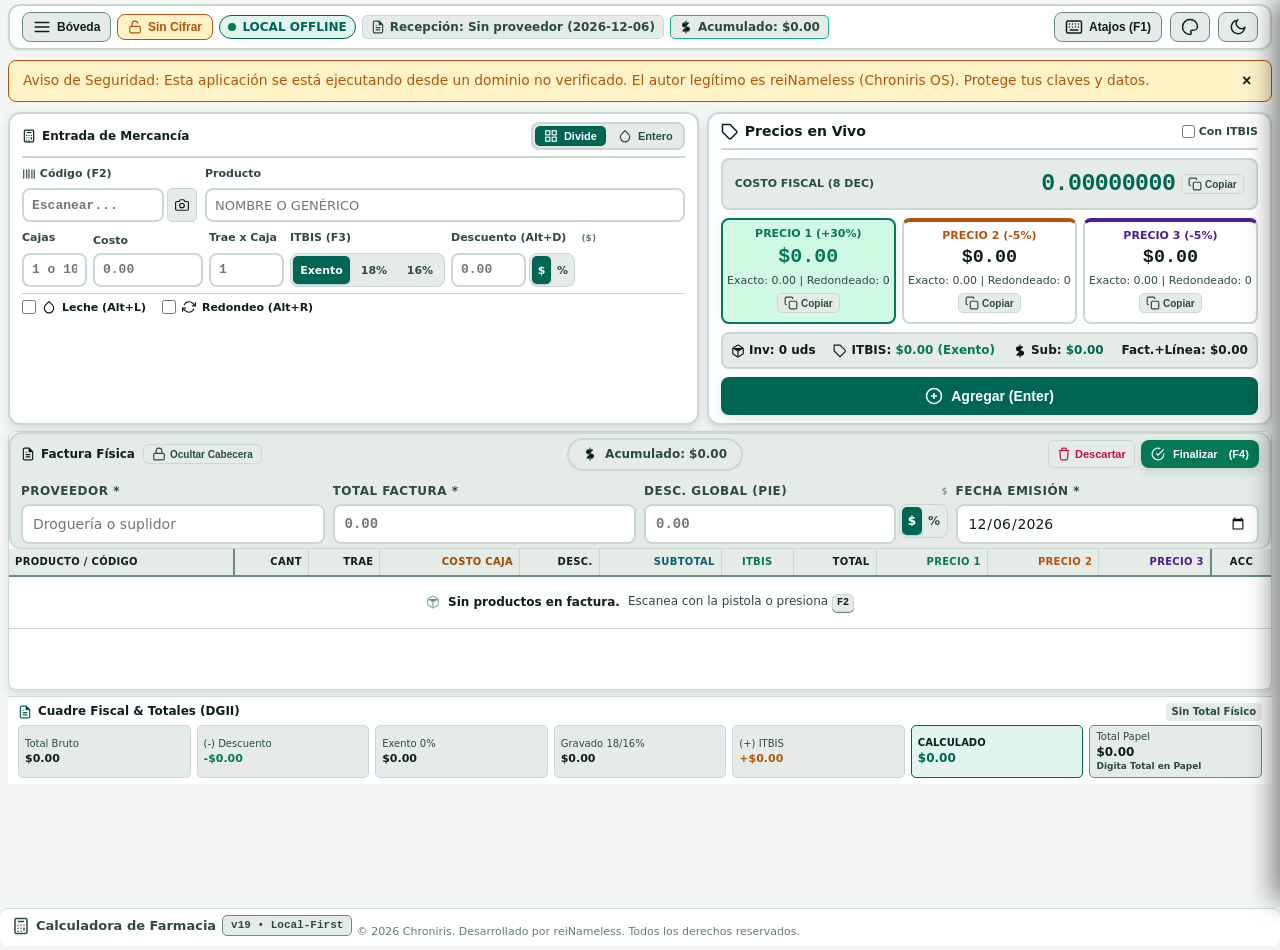
==== commit beccc51e: "feat(release): version oficial v56 con boveda Dual-Key, buzon sellado, sync P2P .cfpatch y mejoras d" ====
--- a/index.html
+++ b/index.html
@@ -7,7 +7,7 @@
     <meta name="author" content="Chroniris / reiNameless">
     <meta name="referrer" content="strict-origin-when-cross-origin">
     <meta name="color-scheme" content="light dark">
-    <meta http-equiv="Content-Security-Policy" content="default-src 'self'; script-src 'self' 'unsafe-inline'; worker-src 'self'; style-src 'self' 'unsafe-inline'; img-src 'self' data: blob:; connect-src 'self' https://world.openfoodfacts.org; object-src 'none'; frame-ancestors 'none';">
+    <meta http-equiv="Content-Security-Policy" content="default-src 'self'; script-src 'self' 'unsafe-inline'; worker-src 'self'; style-src 'self' 'unsafe-inline'; img-src 'self' data: blob:; connect-src 'self' https://world.openfoodfacts.org; object-src 'none';">
     <script>
         // Anti-Clickjacking Framebusting Protection (Chroniris OS)
         if (window.top !== window.self) {
@@ -340,7 +340,7 @@
                                     <span><svg class="ico ico-sm"><use href="#i-box"/></svg> Inv: <b id="resTotalUnidadesInventario">0</b> uds</span>
                                     <span><svg class="ico ico-sm"><use href="#i-tag"/></svg> ITBIS: <b id="resItbisLinea" style="color:var(--color-exito);">$0.00 (Exento)</b></span>
                                     <span><svg class="ico ico-sm"><use href="#i-wallet"/></svg> Sub: <b id="resSubtotalLinea" style="color:var(--color-accion);">$0.00</b></span>
-                                    <span>Total: <b id="resAcumuladoConLinea" style="color:var(--color-texto-principal);">$0.00</b></span>
+                                    <span title="Total acumulado de la factura sumando esta línea">Fact.+Línea: <b id="resAcumuladoConLinea" style="color:var(--color-texto-principal);">$0.00</b></span>
                                 </div>
                             </div>
 
@@ -370,17 +370,13 @@
                                     <span id="facCuadreText">Acumulado: $0.00</span>
                                 </div>
                                 <div class="factura-acciones" style="display:flex;gap:6px;align-items:center;">
-                                    <button class="btn-icono" id="btnImprimirActual" title="Imprimir Cuadre" style="height:28px;padding:0 8px;font-size:11px;">
-                                        <svg class="ico ico-sm"><use href="#i-print"/></svg>
-                                        <span>Imprimir</span>
-                                    </button>
                                     <button class="btn-icono text-danger" id="btnDescartar" title="Descartar factura" style="height:28px;padding:0 8px;font-size:11px;">
                                         <svg class="ico ico-sm"><use href="#i-trash"/></svg>
                                         <span id="txtDescartar">Descartar</span>
                                     </button>
                                     <button class="btn-primario" id="btnFinalizarFactura" style="height:28px;padding:0 10px;background:var(--color-exito);font-size:11px;">
                                         <svg class="ico ico-sm"><use href="#i-checkc"/></svg>
-                                        <span id="txtFinalizar">Finalizar (F4)</span>
+                                        <span id="txtFinalizar">Finalizar</span><span class="solo-desktop" id="txtFinalizarKbd">&nbsp;(F4)</span>
                                     </button>
                                 </div>
                             </div>
@@ -391,7 +387,7 @@
                                     <span class="chip-tag">Proveedor:</span>
                                     <strong id="chipFacProveedor">Sin proveedor</strong>
                                 </div>
-                                <div class="chip-factura-item">
+                                <div class="chip-factura-item" style="display:none;" aria-hidden="true">
                                     <span class="chip-tag">Factura #:</span>
                                     <strong class="mono" id="chipFacNumero">Sin número</strong>
                                 </div>
@@ -411,15 +407,15 @@
                             <div class="factura-campos-grid" id="gridCamposFactura" style="margin-top:4px;">
                                 <div class="campo">
                                     <label class="campo-label" for="facProveedor">Proveedor *</label>
-                                    <input type="text" class="input-control" id="facProveedor" placeholder="Droguería o laboratorio" list="listaProveedoresSugeridos">
+                                    <input type="text" class="input-control" id="facProveedor" placeholder="Droguería o suplidor" list="listaProveedoresSugeridos">
                                     <datalist id="listaProveedoresSugeridos"></datalist>
                                 </div>
                                 <div class="campo" style="display:none;" aria-hidden="true">
                                     <label class="campo-label" for="facRnc">RNC (Opc.)</label>
                                     <input type="text" class="input-control input-mono" id="facRnc" placeholder="Ej. 101023456" maxlength="11" inputmode="numeric">
                                 </div>
-                                <div class="campo">
-                                    <label class="campo-label" for="facNumero">Factura # *</label>
+                                <div class="campo" style="display:none;" aria-hidden="true">
+                                    <label class="campo-label" for="facNumero">Factura #</label>
                                     <div style="display:flex;gap:var(--espacio-1);">
                                         <input type="text" class="input-control input-mono" id="facNumero" placeholder="Número de factura física" style="flex:1;min-width:0;">
                                         <button type="button" class="btn-icono" id="btnEscanearQrFactura" title="Escanear QR de Factura DGII con Cámara" aria-label="Escanear QR de Factura DGII con Cámara" style="display:none;" aria-hidden="true">
@@ -822,13 +818,24 @@
                     <!-- Panel 3: Directorio de Laboratorios Fabricantes -->
                     <div id="panelCatalogoLaboratorios" class="panel-subtab-catalogo" style="display:none;">
                         <div style="display:flex;justify-content:space-between;align-items:center;gap:var(--espacio-2);margin-bottom:var(--espacio-2);flex-wrap:wrap;">
-                            <div style="flex:1;min-width:220px;">
+                            <div style="flex:1;min-width:200px;">
                                 <input type="text" id="filtroBuscadorLaboratorios" class="input-control" placeholder="Buscar laboratorio o fabricante..." autocomplete="off">
                             </div>
-                            <button type="button" class="btn-icono" id="btnNuevoLaboratorio" style="background:var(--color-primario);color:#fff;border-color:var(--color-primario);">
-                                <svg class="ico ico-sm"><use href="#i-plus"/></svg>
-                                <span>+ Nuevo Laboratorio</span>
-                            </button>
+                            <div style="display:flex;gap:6px;flex-wrap:wrap;">
+                                <button type="button" class="btn-icono" id="btnExportarLaboratoriosJson" title="Exportar directorio público de laboratorios (.json)">
+                                    <svg class="ico ico-sm"><use href="#i-down"/></svg>
+                                    <span>Exportar Labs</span>
+                                </button>
+                                <label class="btn-icono" style="cursor:pointer;" title="Importar directorio público de laboratorios (.json)">
+                                    <svg class="ico ico-sm"><use href="#i-up"/></svg>
+                                    <span>Importar Labs</span>
+                                    <input type="file" id="inputImportarLaboratoriosJson" accept=".json,application/json" style="display:none">
+                                </label>
+                                <button type="button" class="btn-icono" id="btnNuevoLaboratorio" style="background:var(--color-primario);color:#fff;border-color:var(--color-primario);">
+                                    <svg class="ico ico-sm"><use href="#i-plus"/></svg>
+                                    <span>+ Nuevo Laboratorio</span>
+                                </button>
+                            </div>
                         </div>
                         <div id="contenedorLaboratorios"></div>
                     </div>
@@ -883,13 +890,17 @@
 
                         <!-- Estado 3: Desbloqueada en Sesión -->
                         <div id="adminBloqueDesbloqueado" style="display:none;padding-top:6px;">
-                            <div style="display:flex;gap:10px;align-items:flex-end;flex-wrap:wrap;margin-bottom:12px;">
+                            <div style="display:flex;gap:8px;align-items:flex-end;flex-wrap:wrap;margin-bottom:12px;">
+                                <button type="button" class="btn-icono" id="btnPanelBloquearSoloAdmin" style="height:34px;padding:0 12px;border-color:var(--color-primario);color:var(--color-primario);font-weight:700;display:none;" title="Cierra historial, proveedores y fórmulas dejando activo solo el autocompletado de mostrador">
+                                    <svg class="ico ico-sm"><use href="#i-lock"/></svg>
+                                    <span>Dejar Modo Mostrador</span>
+                                </button>
                                 <button type="button" class="btn-icono" id="btnPanelBloquearAhora" style="height:34px;padding:0 12px;border-color:var(--color-alerta);color:var(--color-alerta);font-weight:700;">
                                     <svg class="ico ico-sm"><use href="#i-lock"/></svg>
-                                    <span>Bloquear Sesión y Purgar RAM</span>
+                                    <span>Bloquear Todo y Purgar RAM</span>
                                 </button>
                                 <div class="campo" style="min-width:170px;">
-                                    <label class="campo-label" for="selPanelAutoBloqueo">Auto-bloqueo por inactividad</label>
+                                    <label class="campo-label" for="selPanelAutoBloqueo">Auto-bloqueo Admin</label>
                                     <select id="selPanelAutoBloqueo" class="input-control" style="height:34px;">
                                         <option value="5">5 minutos</option>
                                         <option value="15" selected>15 minutos (Recomendado)</option>
@@ -901,6 +912,21 @@
                             </div>
 
                             <details style="margin-bottom:10px;border:1px solid var(--color-borde);border-radius:var(--radio-sm);padding:8px 10px;">
+                                <summary style="cursor:pointer;font-size:12px;font-weight:600;">PIN Rápido de Mostrador (K_Caja — Último Costo sin Admin)</summary>
+                                <p class="helper-text" style="font-size:11px;margin:6px 0;">
+                                    Permite al cajero cargar el último costo al escanear un producto y sellar facturas al buzón ciego sin tener acceso al historial, proveedores ni edición de reglas.
+                                </p>
+                                <form id="formPanelPinCaja" style="display:flex;gap:8px;align-items:flex-end;flex-wrap:wrap;margin-top:6px;">
+                                    <div class="campo" style="flex:1;min-width:150px;">
+                                        <label class="campo-label" for="inputPanelPinCaja">PIN Operativo (4-16 chars/dígitos)</label>
+                                        <input type="password" id="inputPanelPinCaja" class="input-control" minlength="4" maxlength="16" autocomplete="new-password" placeholder="Ej. 4589">
+                                    </div>
+                                    <button type="submit" class="btn-primario" id="btnPanelGuardarPinCaja" style="height:34px;padding:0 12px;font-size:12px;">Guardar PIN Caja</button>
+                                    <button type="button" class="btn-icono text-danger" id="btnPanelQuitarPinCaja" style="height:34px;font-size:11px;display:none;">Desactivar PIN</button>
+                                </form>
+                            </details>
+
+                            <details style="margin-bottom:10px;border:1px solid var(--color-borde);border-radius:var(--radio-sm);padding:8px 10px;">
                                 <summary style="cursor:pointer;font-size:12px;font-weight:600;">Cambiar Contraseña Maestra</summary>
                                 <form id="formPanelCambiarClave" style="display:flex;flex-direction:column;gap:8px;margin-top:8px;">
                                     <div class="campo">
@@ -909,12 +935,12 @@
                                     </div>
                                     <div style="display:flex;gap:8px;flex-wrap:wrap;">
                                         <div class="campo" style="flex:1;min-width:140px;">
-                                            <label class="campo-label" for="inputPanelClaveNueva">Nueva Contraseña (mín. 6)</label>
-                                            <input type="password" id="inputPanelClaveNueva" class="input-control" required minlength="6" autocomplete="new-password">
+                                            <label class="campo-label" for="inputPanelClaveNueva">Nueva Contraseña (mín. 10)</label>
+                                            <input type="password" id="inputPanelClaveNueva" class="input-control" required minlength="10" autocomplete="new-password">
                                         </div>
                                         <div class="campo" style="flex:1;min-width:140px;">
                                             <label class="campo-label" for="inputPanelClaveNuevaConf">Confirmar Nueva</label>
-                                            <input type="password" id="inputPanelClaveNuevaConf" class="input-control" required minlength="6" autocomplete="new-password">
+                                            <input type="password" id="inputPanelClaveNuevaConf" class="input-control" required minlength="10" autocomplete="new-password">
                                         </div>
                                     </div>
                                     <div>
@@ -932,6 +958,60 @@
                                     </div>
                                     <button type="submit" class="btn-icono" style="height:34px;">Generar Nuevo Código</button>
                                 </form>
+                            </details>
+
+                            <details style="margin-bottom:10px;border:1px solid var(--color-borde);border-radius:var(--radio-sm);padding:8px 10px;" id="panelSyncP2P">
+                                <summary style="cursor:pointer;font-size:12px;font-weight:600;color:var(--color-primario);">Sincronización Cifrada PC-a-PC (Cajas Autorizadas de la Farmacia)</summary>
+                                <div style="display:flex;flex-direction:column;gap:10px;margin-top:8px;">
+                                    <div class="helper-text" style="font-size:11px;">
+                                        Empareja dos computadoras de tu farmacia una sola vez confirmando el mismo código de 6 dígitos (SAS). Los archivos <code>.cfpatch</code> exportados quedan cifrados exclusivamente para la PC hermana destino + Código Efímero de Entrega (imposibles de abrir con contraseña ni en laptops externas).
+                                    </div>
+                                    <div style="display:flex;justify-content:space-between;align-items:center;gap:8px;flex-wrap:wrap;background:var(--color-superficie-resaltada);padding:8px;border-radius:var(--radio-sm);">
+                                        <span class="fs-xs">ID de este equipo: <strong class="mono" id="txtMiDeviceIdP2P">-</strong></span>
+                                        <button type="button" class="btn-icono" id="btnCopiarTarjetaP2P" style="height:30px;font-size:11px;">
+                                            <svg class="ico ico-sm"><use href="#i-copy"/></svg>
+                                            <span>Copiar Tarjeta de Vinculación</span>
+                                        </button>
+                                    </div>
+                                    <div style="border-top:1px dashed var(--color-borde);padding-top:8px;">
+                                        <div style="font-weight:600;font-size:11px;margin-bottom:6px;">1. Vincular Computadora Hermana (1 sola vez por equipo)</div>
+                                        <div style="display:flex;gap:8px;flex-wrap:wrap;margin-bottom:6px;">
+                                            <input type="text" id="inputAliasPeerP2P" class="input-control" placeholder="Alias (ej. Caja 2)" style="width:140px;">
+                                            <input type="text" id="inputTarjetaPeerP2P" class="input-control input-mono" placeholder="Pega aquí la Tarjeta de Vinculación de la otra PC" style="flex:1;min-width:180px;">
+                                        </div>
+                                        <div style="display:flex;gap:8px;align-items:center;flex-wrap:wrap;">
+                                            <button type="button" class="btn-icono" id="btnCalcularSasP2P" style="height:30px;font-size:11px;">Verificar Código SAS</button>
+                                            <span id="boxCodigoSasP2P" class="mono" style="font-weight:700;color:var(--color-primario);display:none;">SAS: ---</span>
+                                            <button type="button" class="btn-primario" id="btnConfirmarEmparejarP2P" style="height:30px;padding:0 12px;font-size:11px;display:none;">Autorizar PC Hermana</button>
+                                        </div>
+                                        <div id="listaPeersP2P" style="margin-top:8px;display:flex;flex-direction:column;gap:4px;"></div>
+                                    </div>
+                                    <div style="border-top:1px dashed var(--color-borde);padding-top:8px;">
+                                        <div style="font-weight:600;font-size:11px;margin-bottom:6px;">2. Enviar / Recibir Catálogo + Costos Cifrados</div>
+                                        <div style="display:flex;gap:8px;align-items:center;flex-wrap:wrap;margin-bottom:6px;">
+                                            <select id="selDestinoSyncP2P" class="input-control" style="flex:1;min-width:160px;">
+                                                <option value="">Selecciona PC destino autorizada...</option>
+                                            </select>
+                                            <label style="font-size:11px;display:flex;align-items:center;gap:4px;">
+                                                <input type="checkbox" id="chkSyncIncluirProveedores" checked> Incluir Proveedores
+                                            </label>
+                                            <button type="button" class="btn-primario" id="btnExportarSyncP2P" style="height:32px;padding:0 12px;font-size:11px;">Exportar Delta (.cfpatch)</button>
+                                            <button type="button" class="btn-icono" id="btnWebRtcEnviarP2P" style="height:32px;font-size:11px;" title="Transferencia directa en red Wi-Fi/LAN local">Wi-Fi LAN</button>
+                                        </div>
+                                        <div id="boxCodigoEntregaSync" style="display:none;background:var(--color-exito-fondo);border:1px solid var(--color-exito-borde);padding:8px;border-radius:var(--radio-sm);font-size:11px;margin-bottom:8px;">
+                                            Código Efímero de Entrega (dígitalo en la PC destino): <strong id="txtCodigoEntregaSync" class="mono" style="font-size:14px;"></strong>
+                                        </div>
+                                        <div style="display:flex;gap:8px;align-items:center;flex-wrap:wrap;">
+                                            <input type="text" id="inputCodigoEntregaImportP2P" class="input-control input-mono" placeholder="Código Entrega (XXXX-XXXX)" style="width:190px;text-transform:uppercase;">
+                                            <label class="btn-icono" style="cursor:pointer;height:32px;font-size:11px;">
+                                                <svg class="ico ico-sm"><use href="#i-up"/></svg>
+                                                <span>Importar Delta (.cfpatch)</span>
+                                                <input type="file" id="inputImportarSyncP2P" accept=".json,.cfpatch,application/json" style="display:none">
+                                            </label>
+                                            <button type="button" class="btn-icono" id="btnWebRtcRecibirP2P" style="height:32px;font-size:11px;">Recibir por Wi-Fi LAN</button>
+                                        </div>
+                                    </div>
+                                </div>
                             </details>
 
                             <div style="padding-top:8px;border-top:1px dashed var(--color-borde);display:flex;justify-content:space-between;align-items:center;gap:8px;flex-wrap:wrap;">
@@ -1522,19 +1602,23 @@
             <!-- Vista 1: Configuración Inicial de Contraseña -->
             <div id="vistaModalSetupClave" style="display:none;">
                 <p class="helper-text" style="margin:0 0 10px 0;font-size:12px;">
-                    Activa el cifrado AES-256-GCM en IndexedDB. Los costos de compra, historial de facturas, márgenes y proveedores quedarán ilegibles sin tu contraseña maestra.
+                    Activa el cifrado AES-256-GCM en IndexedDB. Los costos de compra, historial de facturas, márgenes y proveedores quedarán ilegibles sin clave autorizada.
                 </p>
                 <form id="formModalSetupClave" style="display:flex;flex-direction:column;gap:10px;">
                     <div class="campo">
-                        <label class="campo-label" for="inputModalNuevaClave">Contraseña Maestra (mín. 6 caracteres) *</label>
-                        <input type="password" id="inputModalNuevaClave" class="input-control" required minlength="6" autocomplete="new-password" placeholder="Contraseña segura">
+                        <label class="campo-label" for="inputModalNuevaClave">Contraseña Maestra Admin (mín. 10 caracteres) *</label>
+                        <input type="password" id="inputModalNuevaClave" class="input-control" required minlength="10" autocomplete="new-password" placeholder="Contraseña segura de administrador">
                     </div>
                     <div class="campo">
-                        <label class="campo-label" for="inputModalConfirmarClave">Confirmar Contraseña *</label>
-                        <input type="password" id="inputModalConfirmarClave" class="input-control" required minlength="6" autocomplete="new-password" placeholder="Repite la contraseña">
+                        <label class="campo-label" for="inputModalConfirmarClave">Confirmar Contraseña Admin *</label>
+                        <input type="password" id="inputModalConfirmarClave" class="input-control" required minlength="10" autocomplete="new-password" placeholder="Repite la contraseña">
                     </div>
                     <div class="campo">
-                        <label class="campo-label" for="selectModalAutoBloqueo">Auto-bloqueo por Inactividad</label>
+                        <label class="campo-label" for="inputModalPinCajaSetup">PIN Rápido de Mostrador (opcional, 4-16 chars)</label>
+                        <input type="password" id="inputModalPinCajaSetup" class="input-control" minlength="4" maxlength="16" autocomplete="new-password" placeholder="Ej. 4589 (cajero carga último costo sin Admin)">
+                    </div>
+                    <div class="campo">
+                        <label class="campo-label" for="selectModalAutoBloqueo">Auto-bloqueo Admin por Inactividad</label>
                         <select id="selectModalAutoBloqueo" class="input-control">
                             <option value="5">5 minutos</option>
                             <option value="15" selected>15 minutos (Recomendado)</option>
@@ -1565,12 +1649,30 @@
                 </div>
             </div>
 
-            <!-- Vista 3: Desbloquear Sesión -->
+            <!-- Vista 3: Desbloquear Sesión (Dual: Mostrador vs Admin) -->
             <div id="vistaModalDesbloquear" style="display:none;">
-                <p class="helper-text" style="margin:0 0 10px 0;font-size:12px;">
-                    La bóveda financiera está cifrada. Ingresa tu contraseña de administrador para desbloquear costos, historial y proveedores en RAM durante este turno.
-                </p>
+                <div id="tabsUnlockDual" style="display:none;gap:6px;margin-bottom:10px;">
+                    <button type="button" class="btn-icono activo" id="btnTabUnlockCaja" style="flex:1;justify-content:center;">Mostrador (PIN Turno)</button>
+                    <button type="button" class="btn-icono" id="btnTabUnlockAdmin" style="flex:1;justify-content:center;">Administrador (Dueño)</button>
+                </div>
+
+                <form id="formModalDesbloquearCaja" style="display:none;flex-direction:column;gap:10px;">
+                    <p class="helper-text" style="margin:0;font-size:12px;">
+                        Modo Mostrador: habilita autocompletado puntual del último costo al escanear y sellado ciego al guardar facturas (sin acceso a historial, proveedores ni edición de reglas).
+                    </p>
+                    <div class="campo">
+                        <label class="campo-label" for="inputModalPinCajaUnlock">PIN de Mostrador *</label>
+                        <input type="password" id="inputModalPinCajaUnlock" class="input-control" required autocomplete="current-password" placeholder="Ingresa PIN operativo">
+                    </div>
+                    <div style="display:flex;justify-content:flex-end;">
+                        <button type="submit" class="btn-primario" id="btnModalDesbloquearCaja">Abrir Turno de Mostrador</button>
+                    </div>
+                </form>
+
                 <form id="formModalDesbloquear" style="display:flex;flex-direction:column;gap:10px;">
+                    <p class="helper-text" style="margin:0;font-size:12px;">
+                        La bóveda financiera está cifrada. Ingresa tu contraseña maestra de Administrador para consultar historial, buzón, proveedores y fórmulas.
+                    </p>
                     <div class="campo">
                         <label class="campo-label" for="inputModalClaveUnlock">Contraseña de Administrador *</label>
                         <input type="password" id="inputModalClaveUnlock" class="input-control" required autocomplete="current-password" placeholder="Ingresa tu contraseña">
@@ -1579,7 +1681,7 @@
                         <button type="button" class="btn-icono" id="btnModalMostrarRecuperar" style="border:none;background:transparent;color:var(--color-accion);padding:4px 0;">
                             ¿Olvidaste tu contraseña?
                         </button>
-                        <button type="submit" class="btn-primario" id="btnModalDesbloquear">Desbloquear Bóveda</button>
+                        <button type="submit" class="btn-primario" id="btnModalDesbloquear">Desbloquear Admin</button>
                     </div>
                 </form>
             </div>
@@ -1595,8 +1697,8 @@
                         <input type="text" id="inputModalCodigoRec" class="input-control input-mono" required autocomplete="off" placeholder="XXXX-XXXX-XXXX-XXXX-XXXX-XXXX-XXXX-XXXX">
                     </div>
                     <div class="campo">
-                        <label class="campo-label" for="inputModalNuevaClaveRec">Nueva Contraseña Maestra (mín. 6) *</label>
-                        <input type="password" id="inputModalNuevaClaveRec" class="input-control" required minlength="6" autocomplete="new-password">
+                        <label class="campo-label" for="inputModalNuevaClaveRec">Nueva Contraseña Maestra (mín. 10) *</label>
+                        <input type="password" id="inputModalNuevaClaveRec" class="input-control" required minlength="10" autocomplete="new-password">
                     </div>
                     <div style="display:flex;justify-content:space-between;align-items:center;margin-top:4px;">
                         <button type="button" class="btn-icono" id="btnModalVolverUnlock">Volver</button>
@@ -1607,15 +1709,17 @@
 
             <!-- Vista 5: Sesión Desbloqueada -->
             <div id="vistaModalDesbloqueado" style="display:none;">
-                <div class="alert-banner" style="background:var(--color-exito-fondo);color:var(--color-exito);border:1px solid var(--color-exito-borde);margin-bottom:12px;font-size:12px;">
+                <div class="alert-banner" id="bannerEstadoModalDesbloqueado" style="background:var(--color-exito-fondo);color:var(--color-exito);border:1px solid var(--color-exito-borde);margin-bottom:12px;font-size:12px;">
                     <svg class="ico ico-sm"><use href="#i-unlock"/></svg>
-                    <span><strong>Sesión Autorizada Activa:</strong> La llave AES-256 reside únicamente en memoria volátil (RAM).</span>
+                    <span id="txtEstadoModalDesbloqueado"><strong>Sesión Autorizada Activa:</strong> La llave AES-256 reside únicamente en memoria volátil (RAM).</span>
                 </div>
                 <div style="display:flex;gap:8px;flex-wrap:wrap;justify-content:flex-end;">
+                    <button type="button" class="btn-primario" id="btnModalSubirAdmin" style="display:none;">Elevar a Administrador</button>
                     <button type="button" class="btn-icono" id="btnModalIrPanelAdmin">Configuración Completa</button>
+                    <button type="button" class="btn-icono" id="btnModalBloquearSoloAdmin" style="display:none;border-color:var(--color-primario);color:var(--color-primario);">Dejar Solo Mostrador</button>
                     <button type="button" class="btn-primario" id="btnModalBloquearAhora" style="background:var(--color-alerta);border-color:var(--color-alerta);">
                         <svg class="ico ico-sm"><use href="#i-lock"/></svg>
-                        <span>Bloquear Sesión Ahora</span>
+                        <span>Bloquear Todo</span>
                     </button>
                 </div>
             </div>
--- a/css/estilos.css
+++ b/css/estilos.css
@@ -2183,15 +2183,12 @@
         gap: 4px;
         flex-shrink: 0;
     }
-    .factura-acciones #btnImprimirActual span {
-        display: none;
-    }
     .factura-acciones #btnDescartar span {
         display: none;
     }
     .factura-acciones #btnFinalizarFactura {
-        padding: 0 8px;
-        font-size: 10.5px;
+        padding: 0 8px !important;
+        font-size: 11px !important;
     }
     .factura-campos-grid {
         grid-template-columns: repeat(auto-fit, minmax(95px, 1fr)) !important;
@@ -2267,6 +2264,13 @@
 
 /* SOLO EN DISPOSITIVOS MÓVILES REALMENTE PEQUEÑOS (<540px) */
 @media (max-width: 539px) {
+    .solo-desktop {
+        display: none !important;
+    }
+    .factura-top-bar {
+        flex-wrap: wrap !important;
+        gap: 6px;
+    }
     .cockpit-col-calc .grid-operativo {
         grid-template-columns: 1fr !important;
         gap: 6px;
@@ -2917,6 +2921,20 @@
     color: var(--color-exito);
     border-color: var(--color-exito-borde);
 }
+.badge-seguridad-btn.solo-caja {
+    background: rgba(37, 99, 235, 0.14);
+    color: #1d4ed8;
+    border-color: rgba(37, 99, 235, 0.4);
+}
+[data-tema="oscuro"] .badge-seguridad-btn.solo-caja {
+    color: #93c5fd;
+}
+#tabsUnlockDual .btn-icono.activo {
+    background: var(--color-primario);
+    color: #ffffff;
+    border-color: var(--color-primario);
+    font-weight: 700;
+}
 .badge-seguridad-estado {
     display: inline-flex;
     align-items: center;
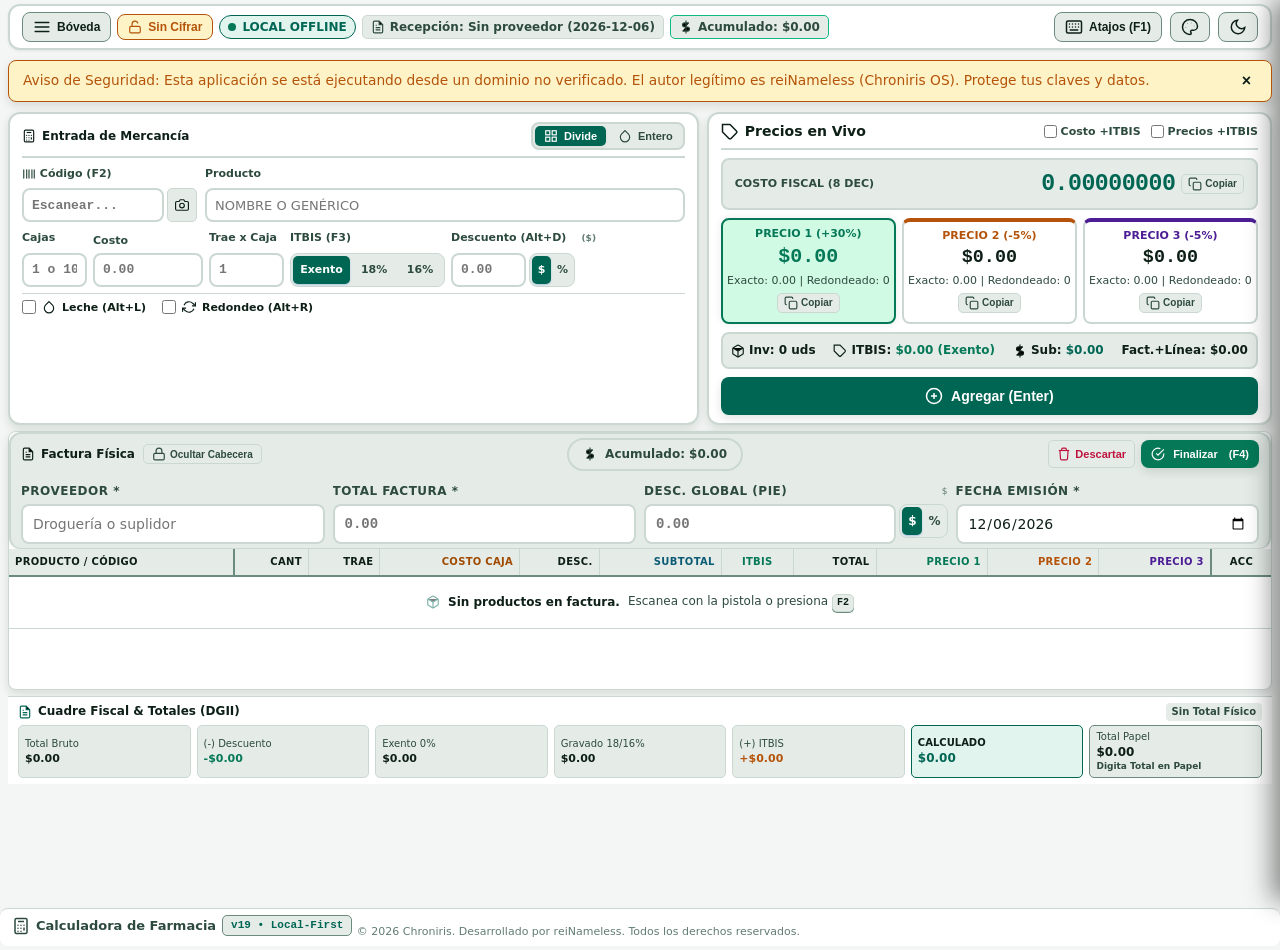
==== commit 8d3b511a: "feat(release): version oficial v61 con codigos internos GS1 200..., categorias A-Z + filtro ITBIS, o" ====
--- a/index.html
+++ b/index.html
@@ -7,7 +7,7 @@
     <meta name="author" content="Chroniris / reiNameless">
     <meta name="referrer" content="strict-origin-when-cross-origin">
     <meta name="color-scheme" content="light dark">
-    <meta http-equiv="Content-Security-Policy" content="default-src 'self'; script-src 'self' 'unsafe-inline'; worker-src 'self'; style-src 'self' 'unsafe-inline'; img-src 'self' data: blob:; connect-src 'self' https://world.openfoodfacts.org; object-src 'none';">
+    <meta http-equiv="Content-Security-Policy" content="default-src 'self'; script-src 'self' 'unsafe-inline'; worker-src 'self'; style-src 'self' 'unsafe-inline'; img-src 'self' data: blob:; connect-src 'self' https://world.openfoodfacts.org; object-src 'none'; base-uri 'none';">
     <script>
         // Anti-Clickjacking Framebusting Protection (Chroniris OS)
         if (window.top !== window.self) {
@@ -82,6 +82,7 @@
 
         <!-- CABECERA MINIMALISTA (EL NOMBRE SOLO ESTÁ EN LA PESTAÑA DEL NAVEGADOR) -->
         <header class="barra-superior">
+            <a href="#contenidoPrincipal" class="skip-link visually-hidden">Saltar al contenido principal</a>
             <div class="header-izquierda" style="flex-wrap:wrap;gap:6px;align-items:center;">
                 <!-- BOTÓN HAMBURGUESA / BÓVEDA (ACCESO A DICCIONARIO, FÓRMULAS, SEGURIDAD, HISTORIAL) -->
                 <button class="btn-header" id="btnAbrirBoveda" title="Abrir Bóveda del Sistema">
@@ -138,7 +139,7 @@
         <!-- CONTENIDO PRINCIPAL DE OPERACIONES (COCKPIT DUAL & MODO POS) -->
         <main id="contenidoPrincipal">
             <!-- BARRA DE PESTAÑAS RESPONSIVA PARA SPLIT-SCREEN / MÓVIL (ROL 02) -->
-            <nav class="cockpit-tabs-barra" id="cockpitTabs" role="tablist" aria-label="Modo de Operación Cockpit">
+            <div class="cockpit-tabs-barra" id="cockpitTabs" role="tablist" aria-label="Modo de Operación Cockpit">
                 <button type="button" class="cockpit-tab activo" id="tabCockpitCalc" role="tab" aria-selected="true" aria-controls="cockpitColumnaCalc">
                     <svg class="ico ico-sm"><use href="#i-calc"/></svg>
                     <span>1. Entrada</span>
@@ -148,7 +149,7 @@
                     <span>2. Factura & Cuadre</span>
                     <span class="badge-tab-count" id="badgeTabFacturaCount">0</span>
                 </button>
-            </nav>
+            </div>
 
             <div class="cockpit-dual-grid" id="cockpitDualGrid">
                 <!-- COLUMNA 1: CALCULADORA RÁPIDA Y PRECIOS EN VIVO (CERO SCROLL) -->
@@ -283,21 +284,28 @@
                         <!-- Tarjeta Salida de Precios en Vivo con Botones de Copiar -->
                         <div class="tarjeta">
                             <div>
-                                <div class="tarjeta-header">
+                                <div class="tarjeta-header" style="gap:6px;flex-wrap:wrap;">
                                     <span class="tarjeta-titulo">
                                         <svg class="ico"><use href="#i-tag"/></svg>
                                         <span>Precios en Vivo</span>
                                     </span>
-                                    <label style="display:inline-flex;align-items:center;gap:4px;cursor:pointer;font-size:11px;font-weight:600;color:var(--color-texto-secundario);user-select:none;" title="Alternar entre precios netos sin ITBIS o PVP final con ITBIS">
-                                        <input type="checkbox" id="chkPreciosConItbis" style="width:13px;height:13px;accent-color:var(--color-primario);cursor:pointer;">
-                                        <span>Con ITBIS</span>
-                                    </label>
+                                    <div style="display:inline-flex;align-items:center;gap:10px;flex-wrap:wrap;">
+                                        <label style="display:inline-flex;align-items:center;gap:4px;cursor:pointer;font-size:11px;font-weight:600;color:var(--color-texto-secundario);user-select:none;" title="Ver costo unitario sumándole el ITBIS (referencial; el costo fiscal de inventario siempre se guarda neto)">
+                                            <input type="checkbox" id="chkCostoConItbis" style="width:13px;height:13px;accent-color:var(--color-primario);cursor:pointer;">
+                                            <span>Costo +ITBIS</span>
+                                        </label>
+                                        <label style="display:inline-flex;align-items:center;gap:4px;cursor:pointer;font-size:11px;font-weight:600;color:var(--color-texto-secundario);user-select:none;" title="Alternar entre precios netos sin ITBIS o PVP final con ITBIS">
+                                            <input type="checkbox" id="chkPreciosConItbis" style="width:13px;height:13px;accent-color:var(--color-primario);cursor:pointer;">
+                                            <span>Precios +ITBIS</span>
+                                        </label>
+                                    </div>
                                 </div>
 
                                 <!-- Costo Unitario Fiscal (8 decimales) + Copiar -->
                                 <div class="costo-unitario-caja">
                                     <div>
-                                        <div style="font-size:11px;color:var(--color-texto-secundario);font-weight:var(--peso-negrita);">COSTO FISCAL (8 DEC)</div>
+                                        <div id="lblTituloCostoUnitario" style="font-size:11px;color:var(--color-texto-secundario);font-weight:var(--peso-negrita);">COSTO FISCAL (8 DEC)</div>
+                                        <div id="subCostoUnitario" style="font-size:10px;color:var(--color-texto-secundario);display:none;font-family:var(--fuente-mono);"></div>
                                     </div>
                                     <div style="display:flex;align-items:center;gap:6px;">
                                         <span class="numero-costo" id="resCostoUnitario">0.00000000</span>
@@ -457,20 +465,21 @@
                         </div>
                         <div class="tabla-contenedor">
                             <table>
+                                <caption class="visually-hidden">Productos en la factura en curso</caption>
                                 <thead>
                                     <tr>
-                                        <th>Producto / Código</th>
-                                        <th style="text-align:right;">Cant</th>
-                                        <th style="text-align:right;">Trae</th>
-                                        <th class="c-caja" style="text-align:right;">Costo Caja</th>
-                                        <th style="text-align:right;">Desc.</th>
-                                        <th class="c-sub" style="text-align:right;">Subtotal</th>
-                                        <th class="c-itbis" style="text-align:center;">ITBIS</th>
-                                        <th style="text-align:right;">Total</th>
-                                        <th class="c-p1" style="text-align:right;">Precio 1</th>
-                                        <th class="c-p2" style="text-align:right;">Precio 2</th>
-                                        <th class="c-p3" style="text-align:right;">Precio 3</th>
-                                        <th style="text-align:center;">Acc</th>
+                                        <th scope="col">Producto / Código</th>
+                                        <th scope="col" style="text-align:right;">Cant</th>
+                                        <th scope="col" style="text-align:right;">Trae</th>
+                                        <th scope="col" class="c-caja" style="text-align:right;">Costo Caja</th>
+                                        <th scope="col" style="text-align:right;">Desc.</th>
+                                        <th scope="col" class="c-sub" style="text-align:right;">Subtotal</th>
+                                        <th scope="col" class="c-itbis" style="text-align:center;">ITBIS</th>
+                                        <th scope="col" style="text-align:right;">Total</th>
+                                        <th scope="col" class="c-p1" style="text-align:right;">Precio 1</th>
+                                        <th scope="col" class="c-p2" style="text-align:right;">Precio 2</th>
+                                        <th scope="col" class="c-p3" style="text-align:right;">Precio 3</th>
+                                        <th scope="col" style="text-align:center;">Acc</th>
                                     </tr>
                                 </thead>
                                 <tbody id="tablaProductosActuales">
@@ -626,7 +635,7 @@
             </div>
 
             <!-- Pestañas internas de la Bóveda -->
-            <nav class="drawer-tabs">
+            <nav class="drawer-tabs" aria-label="Secciones de la Bóveda">
                 <button class="drawer-tab-btn activo" data-boveda-tab="seccionHistorial">
                     <svg class="ico ico-sm"><use href="#i-hist"/></svg>
                     <span>Historial (7d)</span>
@@ -786,15 +795,28 @@
 
                     <!-- Panel 1: Catálogo de Productos y Medicamentos -->
                     <div id="panelCatalogoProductos" class="panel-subtab-catalogo">
-                        <div style="display:flex;gap:var(--espacio-2);margin-bottom:var(--espacio-2);flex-wrap:wrap;">
-                            <div style="flex:1;min-width:220px;">
+                        <div style="display:flex;gap:var(--espacio-2);margin-bottom:var(--espacio-2);flex-wrap:wrap;align-items:center;">
+                            <div style="flex:1;min-width:200px;">
                                 <input type="text" id="filtroBuscadorDiccionario" class="input-control" placeholder="Buscar por nombre, código o laboratorio..." autocomplete="off">
                             </div>
-                            <div style="min-width:180px;">
+                            <div style="min-width:170px;">
                                 <select id="filtroCategoriaDiccionario" class="input-control" aria-label="Filtrar por categoría">
-                                    <option value="">Todas las categorías (A-Z)</option>
+                                    <option value="">Todas las categorías (A–Z)</option>
                                 </select>
                             </div>
+                            <div style="min-width:165px;">
+                                <select id="filtroItbisDiccionario" class="input-control" aria-label="Filtrar por régimen ITBIS">
+                                    <option value="">ITBIS: Todos</option>
+                                    <option value="0">Exentos (0% — Medicamentos)</option>
+                                    <option value="gravados">Gravados (18% y 16%)</option>
+                                    <option value="18">Solo 18% ITBIS</option>
+                                    <option value="16">Solo 16% ITBIS</option>
+                                </select>
+                            </div>
+                            <button type="button" id="btnAlternarOrdenCatalogo" class="btn-icono" style="height:36px;white-space:nowrap;" title="Alternar entre agrupación por categoría (A–Z) o lista continua A–Z" aria-pressed="false">
+                                <svg class="ico ico-sm"><use href="#i-list"/></svg>
+                                <span id="txtOrdenCatalogo">Vista: Categorías (A–Z)</span>
+                            </button>
                         </div>
                         <div id="contenedorDiccionario">
                             <div style="font-size:12px;color:var(--color-texto-secundario);padding:8px 0;">14 productos memorizados en este dispositivo.</div>
@@ -1167,8 +1189,9 @@
                         </h4>
                         <div class="manual-cuerpo">
                             <table class="manual-tabla-atajos">
+                                <caption class="visually-hidden">Atajos rápidos de teclado</caption>
                                 <thead>
-                                    <tr><th>Tecla</th><th>Acción Inmediata</th></tr>
+                                    <tr><th scope="col">Tecla</th><th scope="col">Acción Inmediata</th></tr>
                                 </thead>
                                 <tbody>
                                     <tr><td><kbd>F1</kbd></td><td>Abre ventana flotante de referencia rápida</td></tr>
@@ -1196,7 +1219,7 @@
         </dialog>
 
         <!-- Modal: Edición de Ficha Maestra de Producto en Catálogo -->
-        <dialog id="modalEditarProductoDiccionario" class="farmacia-modal" style="max-width:560px;" aria-labelledby="tituloModalEditarFicha" aria-modal="true">
+        <dialog id="modalEditarProductoDiccionario" class="farmacia-modal" style="max-width:560px;" aria-labelledby="tituloModalEditarFicha">
             <div style="display:flex;justify-content:space-between;align-items:center;margin-bottom:var(--espacio-2);">
                 <div style="display:flex;align-items:center;gap:8px;font-weight:700;font-size:var(--texto-base);color:var(--color-primario);">
                     <svg class="ico"><use href="#i-edit"/></svg>
@@ -1211,7 +1234,8 @@
                 <div style="display:flex;gap:var(--espacio-2);flex-wrap:wrap;">
                     <div class="campo" style="flex:1;min-width:140px;">
                         <label class="campo-label" for="editProdCodigo">Código de Barras</label>
-                        <input type="text" id="editProdCodigo" class="input-control input-mono" readonly style="background:var(--color-fondo-panel);">
+                        <input type="text" id="editProdCodigo" class="input-control input-mono" readonly inputmode="numeric" autocomplete="off" autocorrect="off" autocapitalize="none" spellcheck="false" aria-describedby="hintEditProdCodigo">
+                        <small id="hintEditProdCodigo" class="fs-xs text-muted" style="display:block;margin-top:2px;"></small>
                     </div>
                     <div class="campo" style="flex:1;min-width:180px;">
                         <label class="campo-label" for="editProdCategoria">Categoría Terapéutica</label>
@@ -1222,8 +1246,9 @@
 
                 <!-- Fila 2: Nombre del Producto -->
                 <div class="campo">
-                    <label class="campo-label" for="editProdNombre">Nombre del Producto *</label>
-                    <input type="text" id="editProdNombre" class="input-control" required placeholder="Nombre comercial oficial y presentación">
+                    <label class="campo-label" for="editProdNombre">Nombre del Producto (Opcional)</label>
+                    <input type="text" id="editProdNombre" class="input-control" placeholder="Opcional — o nombre con medida (ej. AMOXICILINA 500 MG)">
+                    <small id="hintAutoCompletadoFicha" class="fs-xs text-muted" aria-live="polite" style="display:none;margin-top:2px;"></small>
                 </div>
 
                 <!-- Fila 3: Principio Activo + Concentración / Dosis -->
@@ -1333,11 +1358,13 @@
                     </div>
                 </div>
 
+                <div id="errorModalEditarProducto" class="alert-banner alert-error" role="alert" aria-live="assertive" style="display:none;margin-bottom:0;"></div>
+
                 <div style="display:flex;justify-content:flex-end;gap:var(--espacio-2);margin-top:var(--espacio-2);">
                     <button type="button" class="btn-icono" id="btnCancelarEditarProducto">Cancelar</button>
-                    <button type="submit" class="btn-icono" style="background:var(--color-primario);color:#fff;border-color:var(--color-primario);">
+                    <button type="submit" class="btn-primario" id="btnGuardarEditarProducto" style="padding:7px 16px;font-size:var(--texto-xs);">
                         <svg class="ico ico-sm"><use href="#i-check"/></svg>
-                        <span>Guardar en Catálogo</span>
+                        <span>Guardar Edición</span>
                     </button>
                 </div>
             </form>
--- a/css/estilos.css
+++ b/css/estilos.css
@@ -53,6 +53,8 @@
             --color-accion: #006654;
             --color-accion-hover: #004D3F;
             --color-accion-fondo: #E2F4EE;
+            --color-primario: #006654;
+            --color-primario-fondo: #E2F4EE;
 
             --color-exito: #047857;
             --color-exito-fondo: #D1FAE5;
@@ -105,6 +107,8 @@
             --color-accion: #10B981;
             --color-accion-hover: #34D399;
             --color-accion-fondo: #064E3B;
+            --color-primario: #10B981;
+            --color-primario-fondo: #064E3B;
 
             --color-exito: #34D399;
             --color-exito-fondo: #064E3B;
@@ -159,6 +163,8 @@
             --color-accion: #1A56DB;
             --color-accion-hover: #1442A6;
             --color-accion-fondo: #EBF2FF;
+            --color-primario: #1A56DB;
+            --color-primario-fondo: #EBF2FF;
 
             --color-exito: #057A55;
             --color-exito-fondo: #DEF7EC;
@@ -210,6 +216,8 @@
             --color-accion: #38BDF8;
             --color-accion-hover: #0EA5E9;
             --color-accion-fondo: #082F49;
+            --color-primario: #38BDF8;
+            --color-primario-fondo: #082F49;
 
             --color-exito: #31C48D;
             --color-exito-fondo: #03543F;
@@ -465,7 +473,6 @@
             transition: border-color 0.15s ease, box-shadow 0.15s ease, background 0.15s ease;
         }
         .input-control:focus {
-            outline: none;
             border-color: var(--color-accion) !important;
             box-shadow: var(--sombra-foco) !important;
             background: var(--resaltado-foco-bg) !important;
@@ -1229,7 +1236,6 @@
                         border-color var(--duracion-rapida) ease,
                         box-shadow var(--duracion-rapida) ease,
                         color var(--duracion-rapida) ease;
-            will-change: transform;
         }
         .btn-primario:active, .btn-header:active, .btn-icono:active, .btn-tipo-opcion:active, .btn-itbis-opcion:active, .copy-chip:active, .badge-itbis:active {
             transform: scale(0.96) !important;
@@ -1410,7 +1416,8 @@
 #notificacionGlobal {
     position: sticky;
     top: 60px;
-    z-index: 900;
+    z-index: 1200;
+    box-shadow: var(--sombra-md);
 }
 
 #avisoEdicion {
@@ -1533,9 +1540,20 @@
     background: var(--color-superficie);
     color: var(--color-texto-principal);
 }
+dialog.farmacia-modal:modal {
+    overscroll-behavior: contain;
+}
 dialog.farmacia-modal::backdrop {
     background: rgba(0, 0, 0, 0.6);
     backdrop-filter: blur(3px);
+    overflow: hidden;
+    overscroll-behavior: contain;
+}
+.input-control[readonly] {
+    background: var(--color-fondo-panel);
+}
+.input-control[aria-invalid="true"] {
+    border-color: var(--color-error) !important;
 }
 dialog.farmacia-modal h3 {
     margin-top: 0;
@@ -3002,3 +3020,27 @@
     width: 11px;
     height: 11px;
 }
+.visually-hidden:where(:not(:focus-within, :active)) {
+    position: absolute !important;
+    clip-path: inset(50%) !important;
+    overflow: hidden !important;
+    width: 1px !important;
+    height: 1px !important;
+    margin: -1px !important;
+    padding: 0 !important;
+    border: 0 !important;
+    white-space: nowrap !important;
+}
+.skip-link:focus-visible {
+    position: fixed;
+    top: 8px;
+    left: 8px;
+    z-index: 9999;
+    padding: 8px 14px;
+    border-radius: var(--radio-sm);
+    background: var(--color-accion);
+    color: #ffffff;
+    font-size: var(--texto-sm);
+    font-weight: 700;
+    text-decoration: none;
+}
